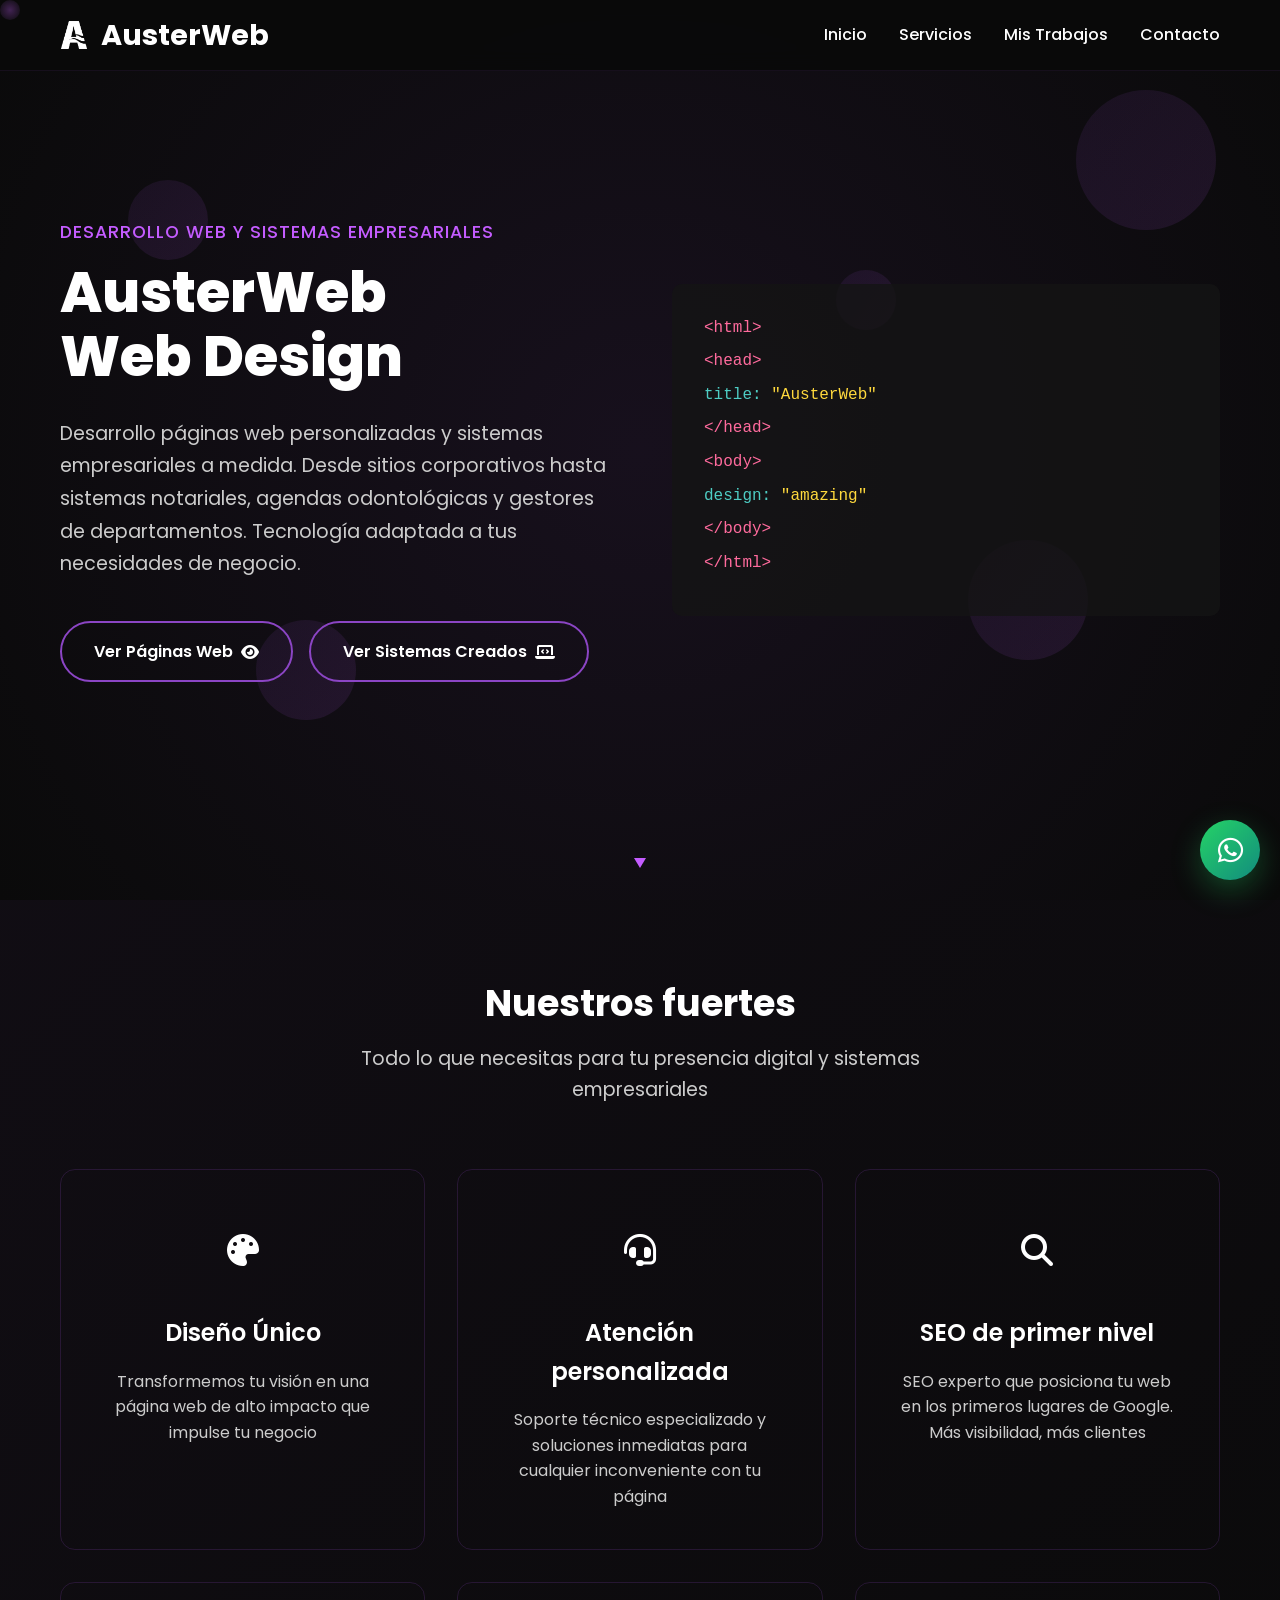
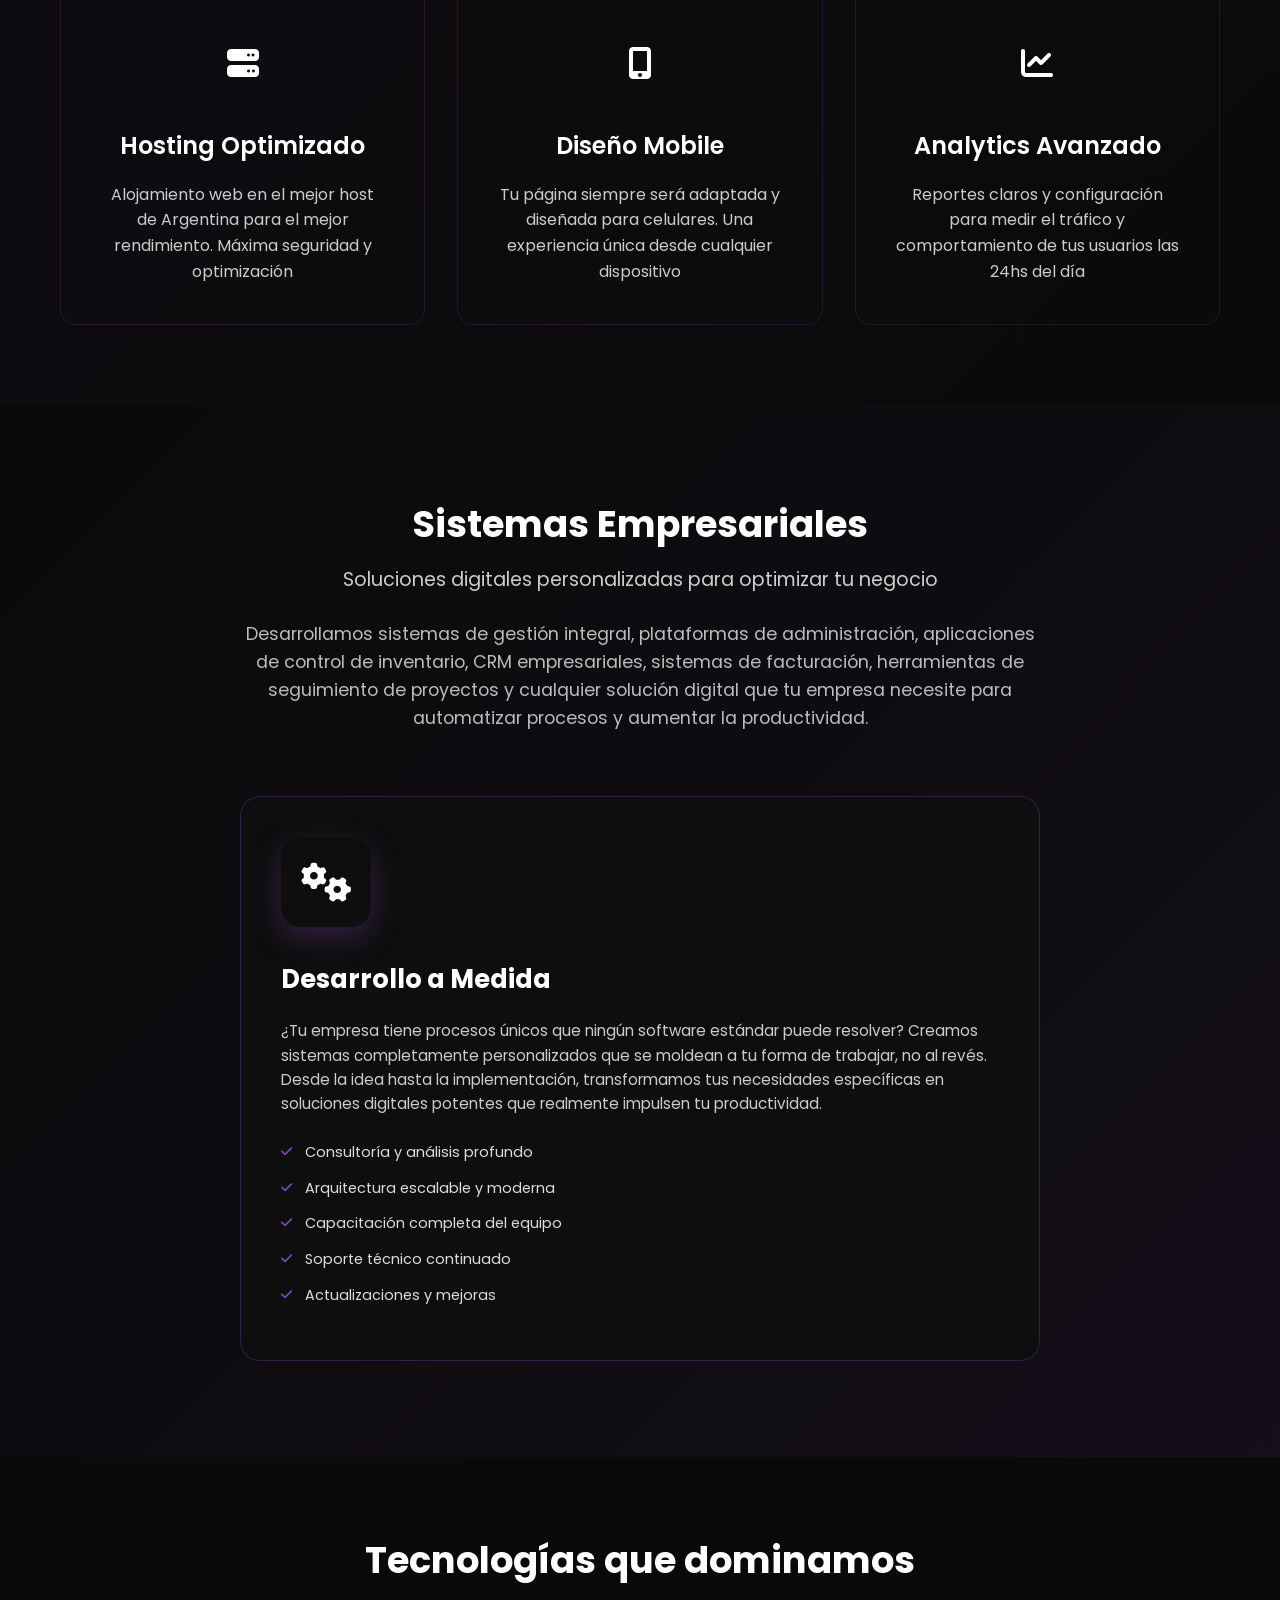
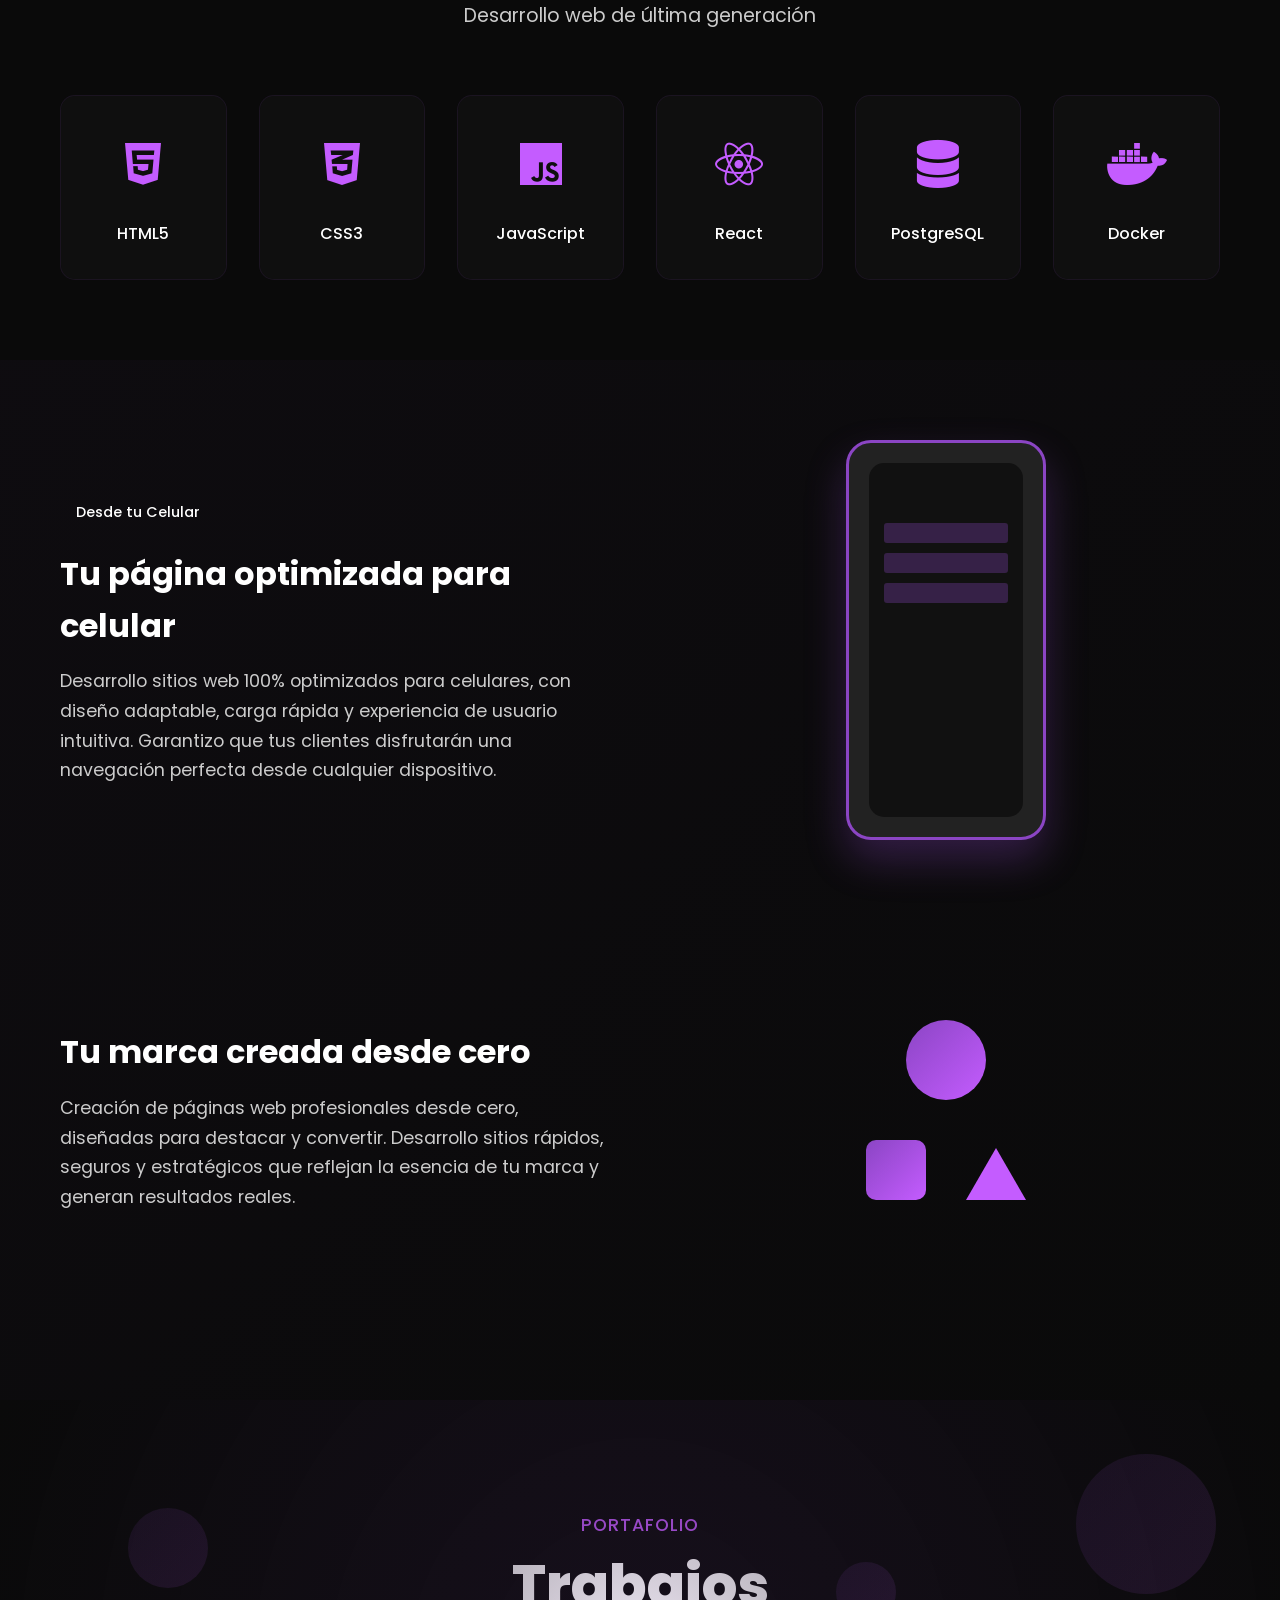
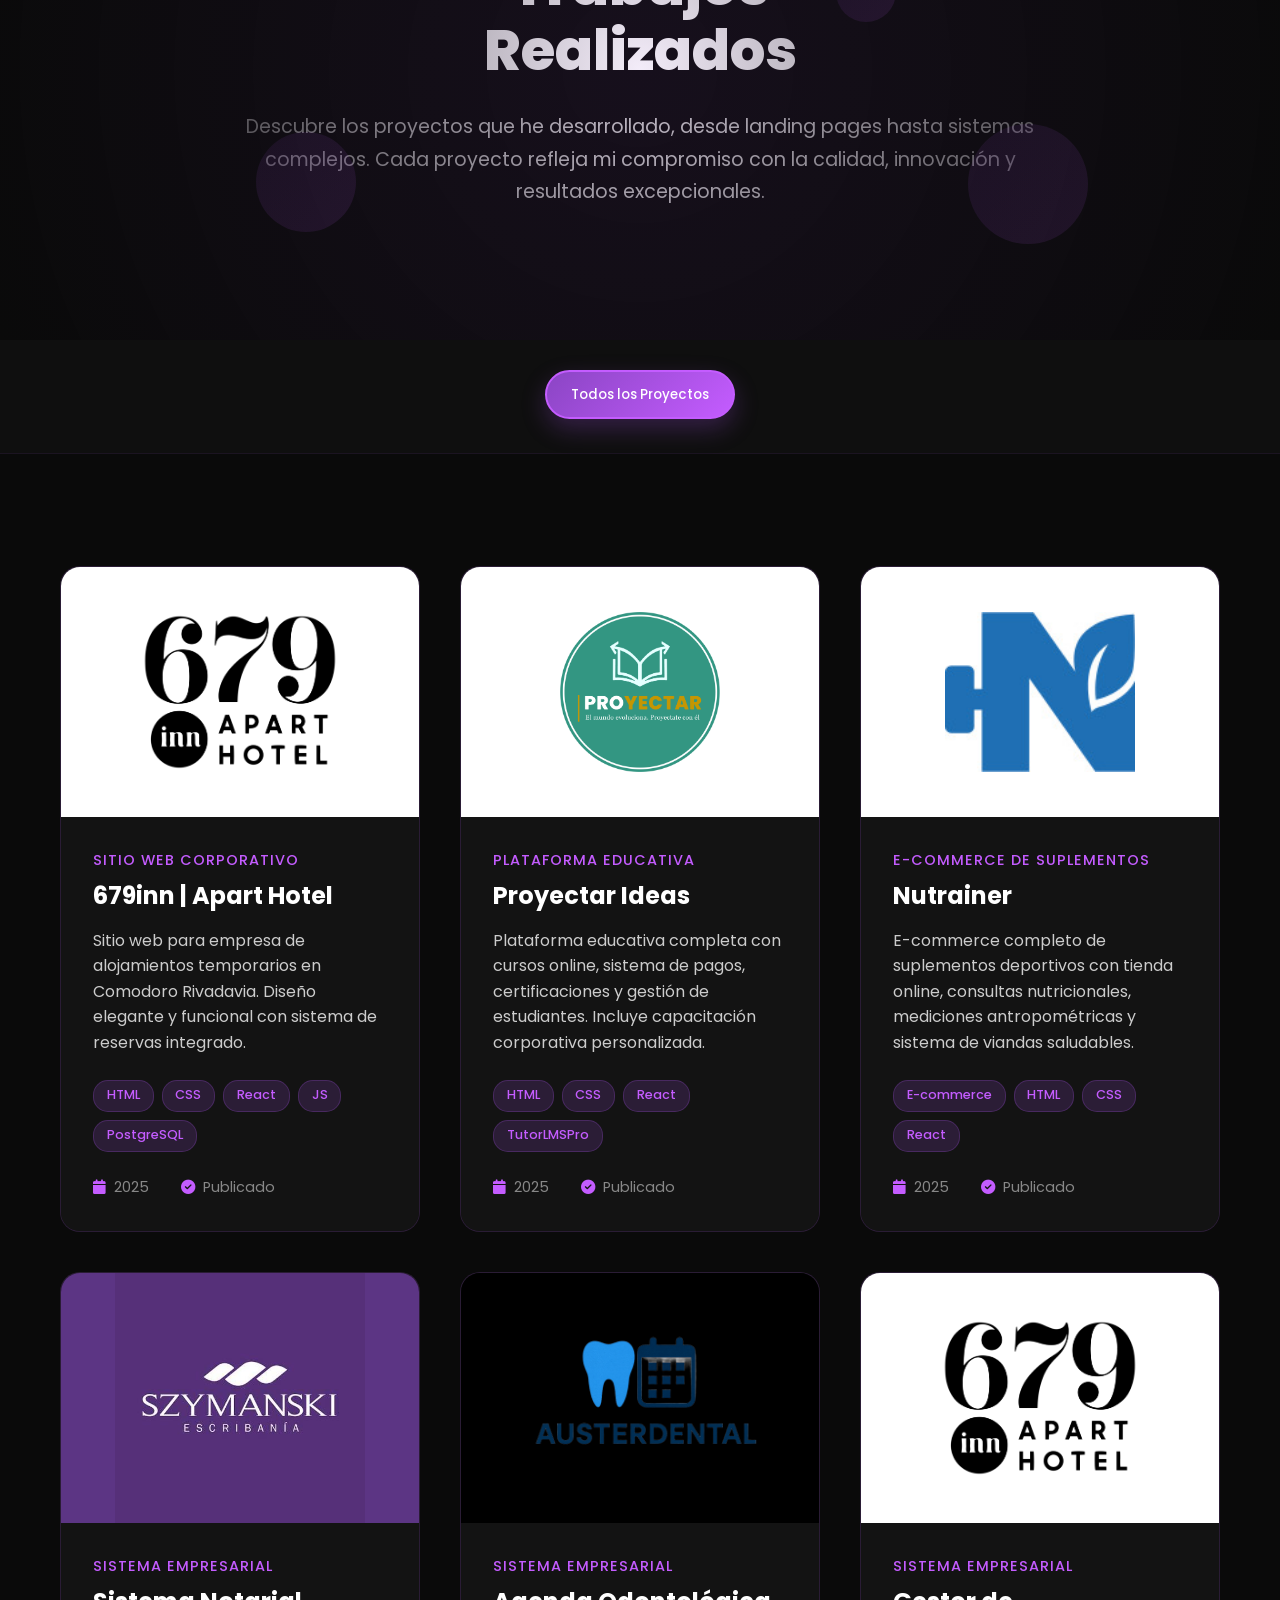
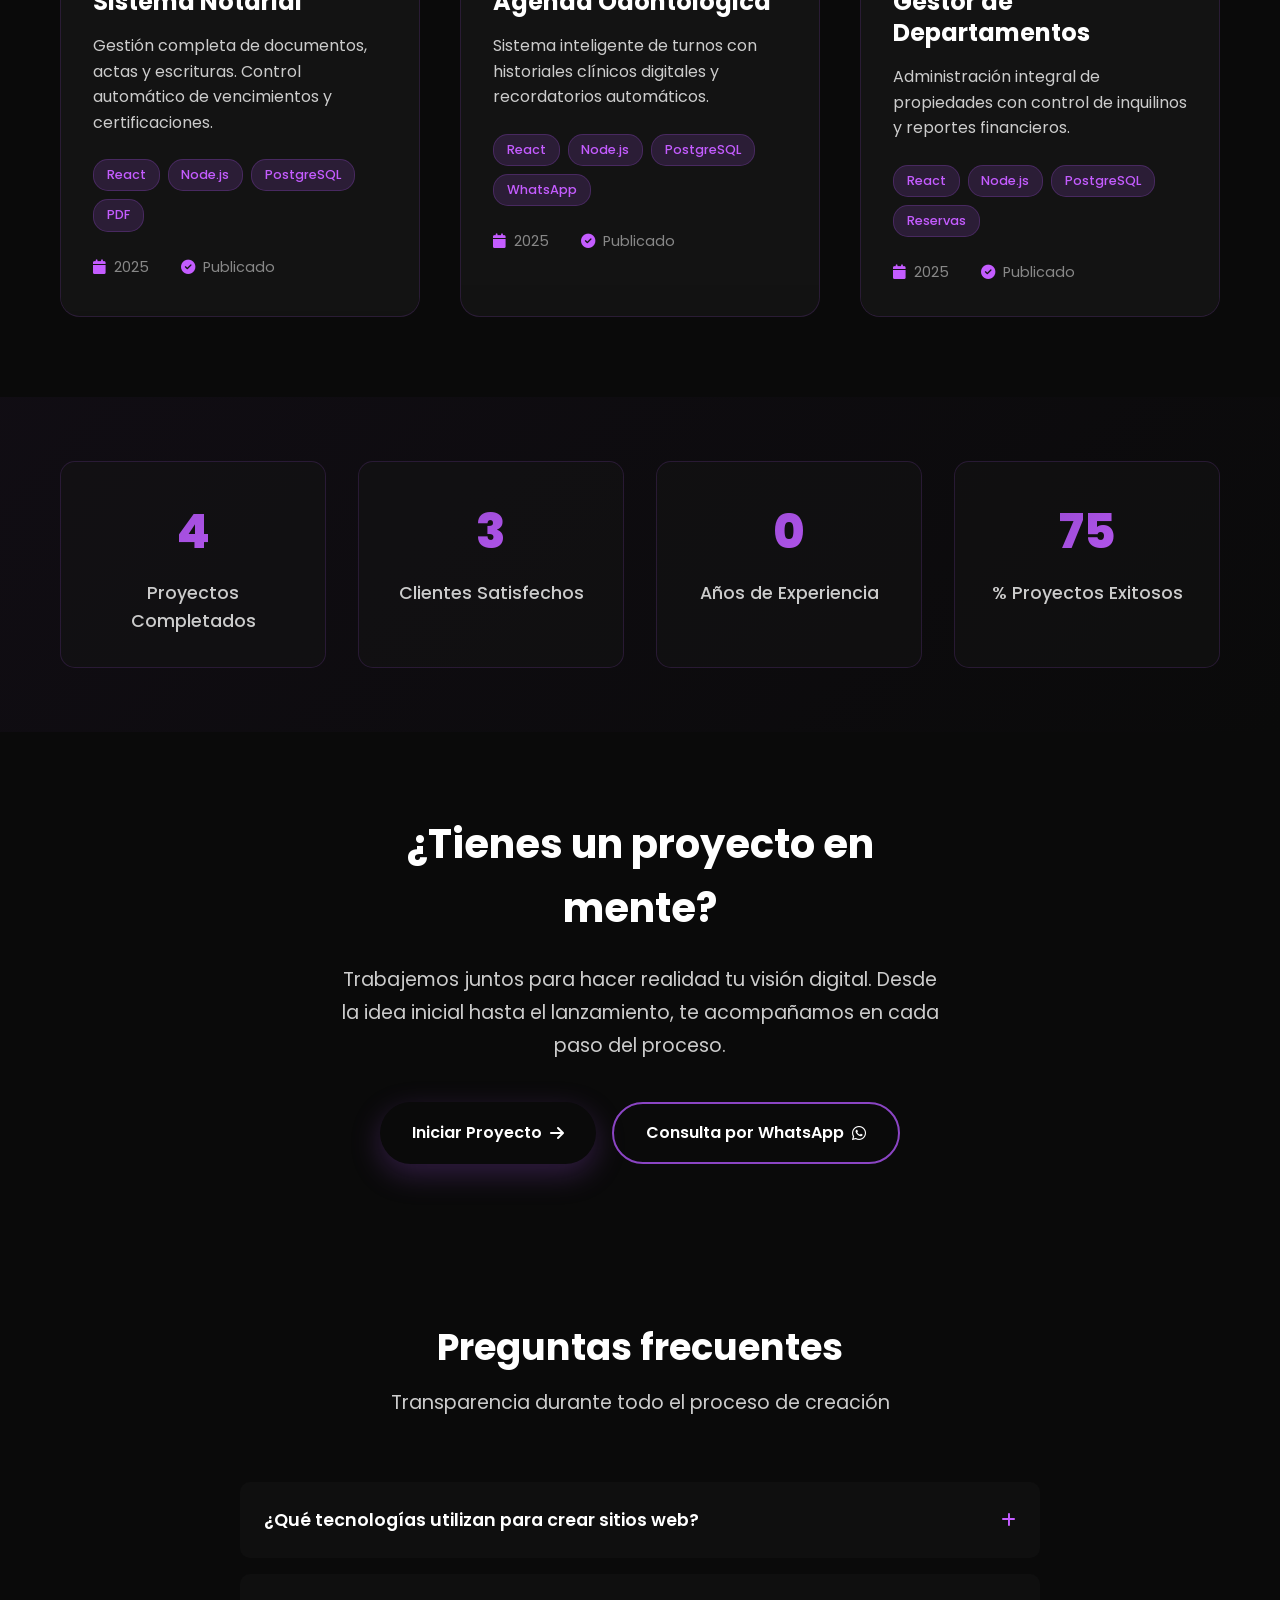
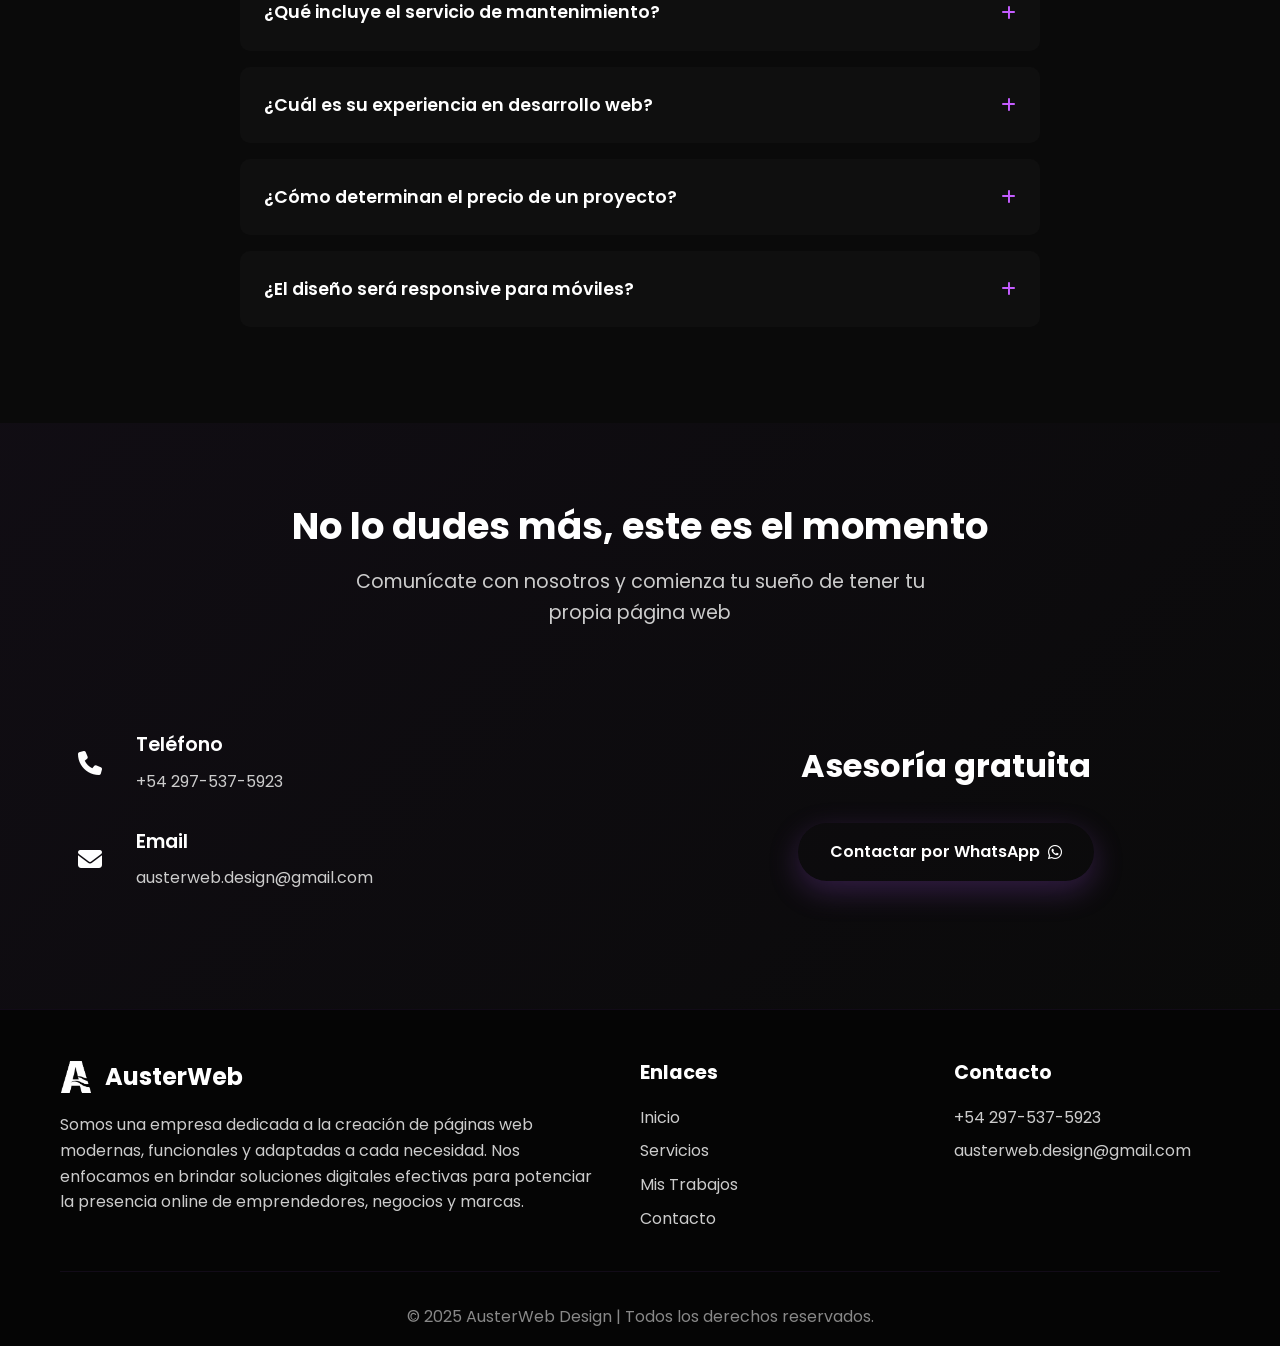
==== index.html @ 74c18364 "Hide private system details and mark all projects as published. Co-authored-by: Cursor <cursoragent@" ====
<!DOCTYPE html>
<html lang="es">
<head>
    <meta charset="UTF-8">
    <meta name="viewport" content="width=device-width, initial-scale=1.0">
    <meta http-equiv="Cache-Control" content="no-cache, no-store, must-revalidate">
    <meta http-equiv="Pragma" content="no-cache">
    <meta http-equiv="Expires" content="0">
    <title>AusterWeb | Web Design - Desarrollo de páginas web personalizadas</title>
    <meta name="description" content="Desarrollo webs personalizadas con diseños únicos, optimizadas para velocidad y conversión. Tecnología adaptada a tus necesidades de negocio.">
    <link rel="icon" type="image/png" href="LogosProyectos/Logo_negro.png">
    
    <!-- Open Graph / Facebook -->
    <meta property="og:type" content="website">
    <meta property="og:url" content="https://austerweb.com/">
    <meta property="og:title" content="AusterWeb | Web Design - Desarrollo de páginas web personalizadas">
    <meta property="og:description" content="Desarrollo webs personalizadas con diseños únicos, optimizadas para velocidad y conversión. Tecnología adaptada a tus necesidades de negocio.">
    <meta property="og:image" content="https://austerweb.com/LogosProyectos/Logo_negro.png">
    <meta property="og:image:width" content="1200">
    <meta property="og:image:height" content="630">
    
    <!-- Twitter -->
    <meta property="twitter:card" content="summary_large_image">
    <meta property="twitter:url" content="https://austerweb.com/">
    <meta property="twitter:title" content="AusterWeb | Web Design - Desarrollo de páginas web personalizadas">
    <meta property="twitter:description" content="Desarrollo webs personalizadas con diseños únicos, optimizadas para velocidad y conversión. Tecnología adaptada a tus necesidades de negocio.">
    <meta property="twitter:image" content="https://austerweb.com/LogosProyectos/Logo_negro.png">
    <link rel="preconnect" href="https://fonts.googleapis.com">
    <link rel="preconnect" href="https://fonts.gstatic.com" crossorigin>
    <link href="https://fonts.googleapis.com/css2?family=Poppins:wght@300;400;500;600;700;800&display=swap" rel="stylesheet">
    <link rel="stylesheet" href="https://cdnjs.cloudflare.com/ajax/libs/font-awesome/6.5.1/css/all.min.css">
    <link rel="stylesheet" href="styles.css?v=1.1">
    <link rel="stylesheet" href="trabajos.css?v=1.1">
</head>
<body>
    <!-- Navigation -->
    <nav class="navbar">
        <div class="nav-container">
            <div class="nav-logo">
                <img src="LogosProyectos/Logo_blanco.png" alt="AusterWeb Logo" class="nav-logo-img">
                <h2>AusterWeb</h2>
            </div>
            <ul class="nav-menu">
                <li class="nav-item">
                    <a href="#inicio" class="nav-link">Inicio</a>
                </li>
                <li class="nav-item">
                    <a href="#servicios" class="nav-link">Servicios</a>
                </li>
                <li class="nav-item">
                    <a href="#trabajos" class="nav-link">Mis Trabajos</a>
                </li>
                <li class="nav-item">
                    <a href="#contacto" class="nav-link">Contacto</a>
                </li>
            </ul>
            <div class="nav-toggle">
                <span class="bar"></span>
                <span class="bar"></span>
                <span class="bar"></span>
            </div>
        </div>
    </nav>

    <!-- Hero Section -->
    <section id="inicio" class="hero">
        <div class="hero-background">
            <div class="floating-shapes">
                <div class="shape shape-1"></div>
                <div class="shape shape-2"></div>
                <div class="shape shape-3"></div>
                <div class="shape shape-4"></div>
                <div class="shape shape-5"></div>
            </div>
        </div>
        <div class="hero-container">
            <div class="hero-content">
                <div class="hero-subtitle">Desarrollo web y sistemas empresariales</div>
                <h1 class="hero-title">
                    <span class="title-line">AusterWeb</span>
                    <span class="title-gradient">Web Design</span>
                </h1>
                <p class="hero-description">
                    Desarrollo páginas web personalizadas y sistemas empresariales a medida. Desde sitios corporativos hasta sistemas notariales, 
                    agendas odontológicas y gestores de departamentos. Tecnología adaptada a tus necesidades de negocio.
                </p>
                <div class="hero-buttons">
                    <a href="#trabajos" class="btn btn-secondary">
                        <span>Ver Páginas Web</span>
                        <i class="fas fa-eye"></i>
                    </a>
                    <a href="#trabajos" class="btn btn-secondary">
                        <span>Ver Sistemas Creados</span>
                        <i class="fas fa-laptop-code"></i>
                    </a>
                </div>
            </div>
            <div class="hero-visual">
                <div class="code-animation">
                    <div class="code-line"><span class="tag">&lt;html&gt;</span></div>
                    <div class="code-line"><span class="tag">&lt;head&gt;</span></div>
                    <div class="code-line"><span class="property">  title:</span> <span class="value">"AusterWeb"</span></div>
                    <div class="code-line"><span class="tag">&lt;/head&gt;</span></div>
                    <div class="code-line"><span class="tag">&lt;body&gt;</span></div>
                    <div class="code-line"><span class="property">  design:</span> <span class="value">"amazing"</span></div>
                    <div class="code-line"><span class="tag">&lt;/body&gt;</span></div>
                    <div class="code-line"><span class="tag">&lt;/html&gt;</span></div>
                </div>
            </div>
        </div>
        <div class="scroll-indicator">
            <div class="scroll-arrow"></div>
        </div>
    </section>

    <!-- Services Section -->
    <section id="servicios" class="services">
        <div class="container">
            <div class="section-header">
                <h2 class="section-title">Nuestros fuertes</h2>
                <p class="section-subtitle">Todo lo que necesitas para tu presencia digital y sistemas empresariales</p>
            </div>
            <div class="services-grid">
                <div class="service-card">
                    <div class="service-icon">
                        <i class="fas fa-palette"></i>
                    </div>
                    <h3>Diseño Único</h3>
                    <p>Transformemos tu visión en una página web de alto impacto que impulse tu negocio</p>
                </div>
                <div class="service-card">
                    <div class="service-icon">
                        <i class="fas fa-headset"></i>
                    </div>
                    <h3>Atención personalizada</h3>
                    <p>Soporte técnico especializado y soluciones inmediatas para cualquier inconveniente con tu página</p>
                </div>
                <div class="service-card">
                    <div class="service-icon">
                        <i class="fas fa-search"></i>
                    </div>
                    <h3>SEO de primer nivel</h3>
                    <p>SEO experto que posiciona tu web en los primeros lugares de Google. Más visibilidad, más clientes</p>
                </div>
                <div class="service-card">
                    <div class="service-icon">
                        <i class="fas fa-server"></i>
                    </div>
                    <h3>Hosting Optimizado</h3>
                    <p>Alojamiento web en el mejor host de Argentina para el mejor rendimiento. Máxima seguridad y optimización</p>
                </div>
                <div class="service-card">
                    <div class="service-icon">
                        <i class="fas fa-mobile-alt"></i>
                    </div>
                    <h3>Diseño Mobile</h3>
                    <p>Tu página siempre será adaptada y diseñada para celulares. Una experiencia única desde cualquier dispositivo</p>
                </div>
                <div class="service-card">
                    <div class="service-icon">
                        <i class="fas fa-chart-line"></i>
                    </div>
                    <h3>Analytics Avanzado</h3>
                    <p>Reportes claros y configuración para medir el tráfico y comportamiento de tus usuarios las 24hs del día</p>
                </div>
            </div>
        </div>
    </section>

    <!-- Enterprise Systems Section -->
    <section id="sistemas" class="enterprise-systems">
        <div class="container">
            <div class="section-header">
                <h2 class="section-title">Sistemas Empresariales</h2>
                <p class="section-subtitle">Soluciones digitales personalizadas para optimizar tu negocio</p>
                <p class="section-description">Desarrollamos sistemas de gestión integral, plataformas de administración, aplicaciones de control de inventario, CRM empresariales, sistemas de facturación, herramientas de seguimiento de proyectos y cualquier solución digital que tu empresa necesite para automatizar procesos y aumentar la productividad.</p>
            </div>
            <div class="systems-grid">
                <div class="system-card">
                    <div class="system-icon">
                        <i class="fas fa-cogs"></i>
                    </div>
                    <h3>Desarrollo a Medida</h3>
                    <p>¿Tu empresa tiene procesos únicos que ningún software estándar puede resolver? Creamos sistemas completamente personalizados que se moldean a tu forma de trabajar, no al revés. Desde la idea hasta la implementación, transformamos tus necesidades específicas en soluciones digitales potentes que realmente impulsen tu productividad.</p>
                    <ul class="system-features">
                        <li><i class="fas fa-check"></i> Consultoría y análisis profundo</li>
                        <li><i class="fas fa-check"></i> Arquitectura escalable y moderna</li>
                        <li><i class="fas fa-check"></i> Capacitación completa del equipo</li>
                        <li><i class="fas fa-check"></i> Soporte técnico continuado</li>
                        <li><i class="fas fa-check"></i> Actualizaciones y mejoras</li>
                    </ul>
                </div>
            </div>
            
        </div>
    </section>

    <!-- Technology Stack Section -->
    <section class="tech-stack">
        <div class="container">
            <div class="section-header">
                <h2 class="section-title">Tecnologías que dominamos</h2>
                <p class="section-subtitle">Desarrollo web de última generación</p>
            </div>
            <div class="tech-grid">
                <div class="tech-item">
                    <div class="tech-icon">
                        <i class="fab fa-html5"></i>
                    </div>
                    <span>HTML5</span>
                </div>
                <div class="tech-item">
                    <div class="tech-icon">
                        <i class="fab fa-css3-alt"></i>
                    </div>
                    <span>CSS3</span>
                </div>
                <div class="tech-item">
                    <div class="tech-icon">
                        <i class="fab fa-js"></i>
                    </div>
                    <span>JavaScript</span>
                </div>
                <div class="tech-item">
                    <div class="tech-icon">
                        <i class="fab fa-react"></i>
                    </div>
                    <span>React</span>
                </div>
                <div class="tech-item">
                    <div class="tech-icon">
                        <i class="fas fa-database"></i>
                    </div>
                    <span>PostgreSQL</span>
                </div>
                <div class="tech-item">
                    <div class="tech-icon">
                        <i class="fab fa-docker"></i>
                    </div>
                    <span>Docker</span>
                </div>
            </div>
        </div>
    </section>

    <!-- Features Section -->
    <section class="features">
        <div class="container">
            <div class="features-grid">
                <div class="feature-item">
                    <div class="feature-content">
                        <div class="feature-badge">Desde tu Celular</div>
                        <h3>Tu página optimizada para celular</h3>
                        <p>Desarrollo sitios web 100% optimizados para celulares, con diseño adaptable, carga rápida y experiencia de usuario intuitiva. Garantizo que tus clientes disfrutarán una navegación perfecta desde cualquier dispositivo.</p>
                    </div>
                    <div class="feature-visual">
                        <div class="mobile-mockup">
                            <div class="mobile-screen">
                                <div class="mobile-content">
                                    <div class="mobile-header"></div>
                                    <div class="mobile-body">
                                        <div class="mobile-element"></div>
                                        <div class="mobile-element"></div>
                                        <div class="mobile-element"></div>
                                    </div>
                                </div>
                            </div>
                        </div>
                    </div>
                </div>
                <div class="feature-item">
                    <div class="feature-visual">
                        <div class="brand-visual">
                            <div class="brand-elements">
                                <div class="brand-circle"></div>
                                <div class="brand-square"></div>
                                <div class="brand-triangle"></div>
                            </div>
                        </div>
                    </div>
                    <div class="feature-content">
                        <h3>Tu marca creada desde cero</h3>
                        <p>Creación de páginas web profesionales desde cero, diseñadas para destacar y convertir. Desarrollo sitios rápidos, seguros y estratégicos que reflejan la esencia de tu marca y generan resultados reales.</p>
                    </div>
                </div>
            </div>
        </div>
    </section>

    <!-- Portfolio Section -->
    <section id="trabajos" class="hero-trabajos">
        <div class="hero-background">
            <div class="floating-shapes">
                <div class="shape shape-1"></div>
                <div class="shape shape-2"></div>
                <div class="shape shape-3"></div>
                <div class="shape shape-4"></div>
                <div class="shape shape-5"></div>
            </div>
        </div>
        <div class="container">
            <div class="hero-content">
                <div class="hero-subtitle">Portafolio</div>
                <h1 class="hero-title">
                    <span class="title-line">Trabajos</span>
                    <span class="title-gradient">Realizados</span>
                </h1>
                <p class="hero-description">
                    Descubre los proyectos que he desarrollado, desde landing pages hasta sistemas complejos. 
                    Cada proyecto refleja mi compromiso con la calidad, innovación y resultados excepcionales.
                </p>
            </div>
        </div>
    </section>

    <!-- Filter Section -->
    <section class="filter-section">
        <div class="container">
            <div class="filter-buttons">
                <button class="filter-btn active" data-filter="all">Todos los Proyectos</button>
            </div>
        </div>
    </section>

    <!-- Projects Section -->
    <section class="projects">
        <div class="container">
            <div class="projects-grid">
                
                <!-- Proyecto 679inn -->
                <div class="project-card" data-category="all">
                    <div class="project-image">
                        <img src="LogosProyectos/logo 679 inn negro.png" alt="679inn - Departamentos Temporarios" loading="lazy">
                        <div class="project-overlay">
                            <div class="project-actions">
                                <a href="https://679inn.com.ar/" target="_blank" class="btn-action" aria-label="Ver sitio web">
                                    <i class="fas fa-external-link-alt"></i>
                                </a>
                                <button class="btn-action" onclick="openProjectModal('679inn')" aria-label="Ver detalles">
                                    <i class="fas fa-eye"></i>
                                </button>
                            </div>
                        </div>
                    </div>
                    <div class="project-content">
                        <div class="project-category">Sitio Web Corporativo</div>
                        <h3 class="project-title">679inn | Apart Hotel</h3>
                        <p class="project-description">Sitio web para empresa de alojamientos temporarios en Comodoro Rivadavia. Diseño elegante y funcional con sistema de reservas integrado.</p>
                        <div class="project-tech">
                            <span class="tech-tag">HTML</span>
                            <span class="tech-tag">CSS</span>
                            <span class="tech-tag">React</span>
                            <span class="tech-tag">JS</span>
                            <span class="tech-tag">PostgreSQL</span>
                        </div>
                        <div class="project-stats">
                            <div class="stat">
                                <i class="fas fa-calendar"></i>
                                <span>2025</span>
                            </div>
                            <div class="stat">
                                <i class="fas fa-check-circle"></i>
                                <span>Publicado</span>
                            </div>
                        </div>
                    </div>
                </div>

                <!-- Proyecto Proyectar Ideas -->
                <div class="project-card" data-category="all">
                    <div class="project-image">
                        <img src="LogosProyectos/Logo Proyectar-01.png" alt="Proyectar Ideas - Plataforma Educativa" loading="lazy">
                        <div class="project-overlay">
                            <div class="project-actions">
                                <a href="https://proyectarideas.com.ar/" target="_blank" class="btn-action" aria-label="Ver sitio web">
                                    <i class="fas fa-external-link-alt"></i>
                                </a>
                                <button class="btn-action" onclick="openProjectModal('proyectar')" aria-label="Ver detalles">
                                    <i class="fas fa-eye"></i>
                                </button>
                            </div>
                        </div>
                    </div>
                    <div class="project-content">
                        <div class="project-category">Plataforma Educativa</div>
                        <h3 class="project-title">Proyectar Ideas</h3>
                        <p class="project-description">Plataforma educativa completa con cursos online, sistema de pagos, certificaciones y gestión de estudiantes. Incluye capacitación corporativa personalizada.</p>
                        <div class="project-tech">
                            <span class="tech-tag">HTML</span>
                            <span class="tech-tag">CSS</span>
                            <span class="tech-tag">React</span>
                            <span class="tech-tag">TutorLMSPro</span>
                        </div>
                        <div class="project-stats">
                            <div class="stat">
                                <i class="fas fa-calendar"></i>
                                <span>2025</span>
                            </div>
                            <div class="stat">
                                <i class="fas fa-check-circle"></i>
                                <span>Publicado</span>
                            </div>
                        </div>
                    </div>
                </div>

                <!-- Proyecto Nutrainer Suplementos -->
                <div class="project-card" data-category="all">
                    <div class="project-image">
                        <img src="LogosProyectos/NutrainerLogo.jpg" alt="Nutrainer - E-commerce" loading="lazy">
                        <div class="project-overlay">
                            <div class="project-actions">
                                <a href="https://nutrainer.com.ar/" target="_blank" class="btn-action" aria-label="Ver sitio web">
                                    <i class="fas fa-external-link-alt"></i>
                                </a>
                                <button class="btn-action" onclick="openProjectModal('nutrainer')" aria-label="Ver detalles">
                                    <i class="fas fa-eye"></i>
                                </button>
                            </div>
                        </div>
                    </div>
                    <div class="project-content">
                        <div class="project-category">E-commerce de Suplementos</div>
                        <h3 class="project-title">Nutrainer</h3>
                        <p class="project-description">E-commerce completo de suplementos deportivos con tienda online, consultas nutricionales, mediciones antropométricas y sistema de viandas saludables.</p>
                        <div class="project-tech">
                            <span class="tech-tag">E-commerce</span>
                            <span class="tech-tag">HTML</span>
                            <span class="tech-tag">CSS</span>
                            <span class="tech-tag">React</span>
                        </div>
                        <div class="project-stats">
                            <div class="stat">
                                <i class="fas fa-calendar"></i>
                                <span>2025</span>
                            </div>
                            <div class="stat">
                                <i class="fas fa-check-circle"></i>
                                <span>Publicado</span>
                            </div>
                        </div>
                    </div>
                </div>

                <!-- Sistema Notarial (privado) -->
                <div class="project-card" data-category="all">
                    <div class="project-image project-image--fill project-image--symanski">
                        <img src="LogosProyectos/symanski.png" alt="Sistema Notarial - Escribanía Szymanski" loading="lazy">
                    </div>
                    <div class="project-content">
                        <div class="project-category">Sistema Empresarial</div>
                        <h3 class="project-title">Sistema Notarial</h3>
                        <p class="project-description">Gestión completa de documentos, actas y escrituras. Control automático de vencimientos y certificaciones.</p>
                        <div class="project-tech">
                            <span class="tech-tag">React</span>
                            <span class="tech-tag">Node.js</span>
                            <span class="tech-tag">PostgreSQL</span>
                            <span class="tech-tag">PDF</span>
                        </div>
                        <div class="project-stats">
                            <div class="stat">
                                <i class="fas fa-calendar"></i>
                                <span>2025</span>
                            </div>
                            <div class="stat">
                                <i class="fas fa-check-circle"></i>
                                <span>Publicado</span>
                            </div>
                        </div>
                    </div>
                </div>

                <!-- Agenda Odontológica -->
                <div class="project-card" data-category="all">
                    <div class="project-image project-image--fill project-image--austerdental">
                        <img src="LogosProyectos/austerdental.png" alt="Agenda Odontológica - AusterDental" loading="lazy">
                        <div class="project-overlay">
                            <div class="project-actions">
                                <a href="https://austerdental.com.ar/" target="_blank" class="btn-action" aria-label="Ver sitio web">
                                    <i class="fas fa-external-link-alt"></i>
                                </a>
                                <button class="btn-action" onclick="openProjectModal('odontologica')" aria-label="Ver detalles">
                                    <i class="fas fa-eye"></i>
                                </button>
                            </div>
                        </div>
                    </div>
                    <div class="project-content">
                        <div class="project-category">Sistema Empresarial</div>
                        <h3 class="project-title">Agenda Odontológica</h3>
                        <p class="project-description">Sistema inteligente de turnos con historiales clínicos digitales y recordatorios automáticos.</p>
                        <div class="project-tech">
                            <span class="tech-tag">React</span>
                            <span class="tech-tag">Node.js</span>
                            <span class="tech-tag">PostgreSQL</span>
                            <span class="tech-tag">WhatsApp</span>
                        </div>
                        <div class="project-stats">
                            <div class="stat">
                                <i class="fas fa-calendar"></i>
                                <span>2025</span>
                            </div>
                            <div class="stat">
                                <i class="fas fa-check-circle"></i>
                                <span>Publicado</span>
                            </div>
                        </div>
                    </div>
                </div>

                <!-- Gestor de Departamentos (privado) -->
                <div class="project-card" data-category="all">
                    <div class="project-image">
                        <img src="LogosProyectos/logo 679 inn negro.png" alt="Gestor de Departamentos - 679inn" loading="lazy">
                    </div>
                    <div class="project-content">
                        <div class="project-category">Sistema Empresarial</div>
                        <h3 class="project-title">Gestor de Departamentos</h3>
                        <p class="project-description">Administración integral de propiedades con control de inquilinos y reportes financieros.</p>
                        <div class="project-tech">
                            <span class="tech-tag">React</span>
                            <span class="tech-tag">Node.js</span>
                            <span class="tech-tag">PostgreSQL</span>
                            <span class="tech-tag">Reservas</span>
                        </div>
                        <div class="project-stats">
                            <div class="stat">
                                <i class="fas fa-calendar"></i>
                                <span>2025</span>
                            </div>
                            <div class="stat">
                                <i class="fas fa-check-circle"></i>
                                <span>Publicado</span>
                            </div>
                        </div>
                    </div>
                </div>

            </div>
        </div>
    </section>

    <!-- Statistics Section -->
    <section class="stats-section">
        <div class="container">
            <div class="stats-grid">
                <div class="stat-item">
                    <div class="stat-number" data-target="6">0</div>
                    <div class="stat-label">Proyectos Completados</div>
                </div>
                <div class="stat-item">
                    <div class="stat-number" data-target="5">0</div>
                    <div class="stat-label">Clientes Satisfechos</div>
                </div>
                <div class="stat-item">
                    <div class="stat-number" data-target="1">0</div>
                    <div class="stat-label">Años de Experiencia</div>
                </div>
                <div class="stat-item">
                    <div class="stat-number" data-target="100">0</div>
                    <div class="stat-label">% Proyectos Exitosos</div>
                </div>
            </div>
        </div>
    </section>

    <!-- CTA Section -->
    <section class="cta-section">
        <div class="container">
            <div class="cta-content">
                <h2>¿Tienes un proyecto en mente?</h2>
                <p>Trabajemos juntos para hacer realidad tu visión digital. Desde la idea inicial hasta el lanzamiento, te acompañamos en cada paso del proceso.</p>
                <div class="cta-buttons">
                    <a href="#contacto" class="btn btn-primary">
                        <span>Iniciar Proyecto</span>
                        <i class="fas fa-arrow-right"></i>
                    </a>
                    <a href="https://wa.me/2975375923" class="btn btn-secondary" target="_blank">
                        <span>Consulta por WhatsApp</span>
                        <i class="fab fa-whatsapp"></i>
                    </a>
                </div>
            </div>
        </div>
    </section>

    <!-- Project Modals -->
    <div id="projectModal" class="modal">
        <div class="modal-content">
            <span class="close">&times;</span>
            <div id="modalContent">
                <!-- Modal content will be dynamically loaded here -->
            </div>
        </div>
    </div>

    <!-- FAQ Section -->
    <section class="faq">
        <div class="container">
            <div class="section-header">
                <h2 class="section-title">Preguntas frecuentes</h2>
                <p class="section-subtitle">Transparencia durante todo el proceso de creación</p>
            </div>
            <div class="faq-list">
                <div class="faq-item">
                    <div class="faq-question">
                        <h3>¿Qué tecnologías utilizan para crear sitios web?</h3>
                        <i class="fas fa-plus"></i>
                    </div>
                    <div class="faq-answer">
                        <p>Trabajamos con tecnologías modernas como HTML5, CSS3, JavaScript, React, PostgreSQL y Docker. Esto nos permite crear sitios web rápidos, seguros y escalables, adaptados a las necesidades específicas de cada proyecto.</p>
                    </div>
                </div>
                <div class="faq-item">
                    <div class="faq-question">
                        <h3>¿Qué incluye el servicio de mantenimiento?</h3>
                        <i class="fas fa-plus"></i>
                    </div>
                    <div class="faq-answer">
                        <p>Nuestro servicio integral incluye hosting optimizado, gestión de dominio, SEO continuo y soporte técnico 24/7. Nos encargamos de que tu sitio web funcione perfectamente sin que tengas que preocuparte por aspectos técnicos.</p>
                    </div>
                </div>
                <div class="faq-item">
                    <div class="faq-question">
                        <h3>¿Cuál es su experiencia en desarrollo web?</h3>
                        <i class="fas fa-plus"></i>
                    </div>
                    <div class="faq-answer">
                        <p>Llevamos más de 2 años creando sitios web para negocios locales y emprendedores. Entregamos proyectos eficientes, con funcionalidades avanzadas y diseños adaptados a cada industria.</p>
                    </div>
                </div>
                <div class="faq-item">
                    <div class="faq-question">
                        <h3>¿Cómo determinan el precio de un proyecto?</h3>
                        <i class="fas fa-plus"></i>
                    </div>
                    <div class="faq-answer">
                        <p>Los costos varían según complejidad y requerimientos. Antes de comenzar, agendamos una reunión para entender tus necesidades específicas (diseño, e-commerce, SEO, etc.) y te enviamos un presupuesto detallado sin compromiso.</p>
                    </div>
                </div>
                <div class="faq-item">
                    <div class="faq-question">
                        <h3>¿El diseño será responsive para móviles?</h3>
                        <i class="fas fa-plus"></i>
                    </div>
                    <div class="faq-answer">
                        <p>¡Por supuesto! Todos nuestros sitios web están 100% optimizados para dispositivos móviles. Utilizamos diseño responsive que se adapta perfectamente a cualquier pantalla, garantizando una experiencia de usuario excepcional.</p>
                    </div>
                </div>
            </div>
        </div>
    </section>

    <!-- Contact Section -->
    <section id="contacto" class="contact">
        <div class="container">
            <div class="section-header">
                <h2 class="section-title">No lo dudes más, este es el momento</h2>
                <p class="section-subtitle">Comunícate con nosotros y comienza tu sueño de tener tu propia página web</p>
            </div>
            <div class="contact-content">
                <div class="contact-info">
                    <div class="contact-item">
                        <div class="contact-icon">
                            <i class="fas fa-phone"></i>
                        </div>
                        <div>
                            <h4>Teléfono</h4>
                            <p>+54 297-537-5923</p>
                        </div>
                    </div>
                    <div class="contact-item">
                        <div class="contact-icon">
                            <i class="fas fa-envelope"></i>
                        </div>
                        <div>
                            <h4>Email</h4>
                            <p>austerweb.design@gmail.com</p>
                        </div>
                    </div>

                </div>
                <div class="contact-cta">
                    <h3>Asesoría gratuita</h3>
                    <a href="https://wa.me/2975375923" class="btn btn-primary" target="_blank">
                        <span>Contactar por WhatsApp</span>
                        <i class="fab fa-whatsapp"></i>
                    </a>
                </div>
            </div>
        </div>
    </section>

    <!-- Footer -->
    <footer class="footer">
        <div class="container">
            <div class="footer-content">
                <div class="footer-brand">
                    <div class="footer-logo">
                        <img src="LogosProyectos/Logo_blanco.png" alt="AusterWeb Logo" class="footer-logo-img">
                        <h3>AusterWeb</h3>
                    </div>
                    <p>Somos una empresa dedicada a la creación de páginas web modernas, funcionales y adaptadas a cada necesidad. Nos enfocamos en brindar soluciones digitales efectivas para potenciar la presencia online de emprendedores, negocios y marcas.</p>
                </div>
                <div class="footer-links">
                    <h4>Enlaces</h4>
                    <ul>
                        <li><a href="#inicio">Inicio</a></li>
                        <li><a href="#servicios">Servicios</a></li>
                        <li><a href="#trabajos">Mis Trabajos</a></li>
                        <li><a href="#contacto">Contacto</a></li>
                    </ul>
                </div>
                <div class="footer-contact">
                    <h4>Contacto</h4>
                    <p>+54 297-537-5923</p>
                    <p>austerweb.design@gmail.com</p>
                </div>
            </div>
            <div class="footer-bottom">
                <p>&copy; 2025 AusterWeb Design | Todos los derechos reservados.</p>
            </div>
        </div>
    </footer>

    <!-- WhatsApp Sticky Button -->
    <a href="https://wa.me/2975375923" class="whatsapp-sticky" target="_blank" aria-label="Contactar por WhatsApp">
        <i class="fab fa-whatsapp"></i>
    </a>

    <script src="script.js?v=1.1"></script>
    <script src="portfolio.js?v=1.1"></script>
</body>
</html>
---- styles.css ----
/* Base */
* { margin: 0; padding: 0; box-sizing: border-box; word-wrap: normal; overflow-wrap: normal; hyphens: none; word-break: normal; }
html { -webkit-text-size-adjust: 100%; -ms-text-size-adjust: 100%; scroll-behavior: smooth; }
body { font-family: 'Poppins', sans-serif; background: #0a0a0a; color: #fff; line-height: 1.6; overflow-x: hidden; min-width: 320px; -webkit-font-smoothing: antialiased; -moz-osx-font-smoothing: grayscale; }
.container { max-width: 1200px; margin: 0 auto; padding: 0 20px; }

/* Gradients & Colors */
.gradient-text { background: linear-gradient(135deg, #8b45c4, #c45cff); -webkit-background-clip: text; -webkit-text-fill-color: transparent; background-clip: text; word-wrap: break-word; overflow-wrap: break-word; hyphens: auto; word-break: normal; white-space: normal; }
.gradient-bg { background: linear-gradient(135deg, #8b45c4, #c45cff); }
.gradient-border { border: 1px solid rgba(139, 69, 196, 0.2); }
.card-bg { background: rgba(20, 20, 20, 0.8); }
.dark-bg { background: rgba(10, 10, 10, 1); }

/* Navigation */
.navbar { position: fixed; top: 0; width: 100%; background: rgba(10, 10, 10, 0.95); backdrop-filter: blur(10px); z-index: 1000; transition: all 0.3s ease; border-bottom: 1px solid rgba(139, 69, 196, 0.1); }
.nav-container { max-width: 1200px; margin: 0 auto; padding: 0 20px; display: flex; justify-content: space-between; align-items: center; height: 70px; }
.nav-logo { display: flex; align-items: center; gap: 0.8rem; transition: all 0.3s ease; }
.nav-logo-img { width: 28px; height: 28px; object-fit: contain; filter: brightness(1); transition: all 0.3s ease; max-width: 28px; max-height: 28px; flex-shrink: 0; }
.nav-logo:hover .nav-logo-img { filter: brightness(1.1); transform: scale(1.05); }
.nav-logo h2 { @extend .gradient-text; font-weight: 700; font-size: 1.8rem; transition: all 0.3s ease; }
.nav-logo:hover h2 { transform: scale(1.02); }
.nav-logo a { text-decoration: none; color: inherit; }
.nav-menu { display: flex; list-style: none; gap: 2rem; }
.nav-link { color: #fff; text-decoration: none; font-weight: 500; transition: all 0.3s ease; position: relative; }
.nav-link:hover { color: #c45cff; }
.nav-link::after { content: ''; position: absolute; bottom: -5px; left: 0; width: 0; height: 2px; @extend .gradient-bg; transition: width 0.3s ease; }
.nav-link:hover::after { width: 100%; }
.nav-toggle { display: none; flex-direction: column; cursor: pointer; }
.bar { width: 25px; height: 3px; background: #fff; margin: 3px 0; transition: 0.3s; }

/* Hero */
.hero { min-height: 100vh; display: flex; align-items: center; position: relative; overflow: hidden; }
.hero-background { position: absolute; top: 0; left: 0; width: 100%; height: 100%; background: radial-gradient(circle at 50% 50%, rgba(139, 69, 196, 0.1) 0%, rgba(10, 10, 10, 1) 100%); }
.floating-shapes { position: absolute; top: 0; left: 0; width: 100%; height: 100%; }
.shape { position: absolute; border-radius: 50%; background: linear-gradient(135deg, rgba(139, 69, 196, 0.1), rgba(196, 92, 255, 0.1)); animation: float 6s ease-in-out infinite; }
.shape-1 { width: 80px; height: 80px; top: 20%; left: 10%; animation-delay: 0s; }
.shape-2 { width: 120px; height: 120px; top: 60%; right: 15%; animation-delay: 2s; }
.shape-3 { width: 60px; height: 60px; top: 30%; right: 30%; animation-delay: 4s; }
.shape-4 { width: 100px; height: 100px; bottom: 20%; left: 20%; animation-delay: 1s; }
.shape-5 { width: 140px; height: 140px; top: 10%; right: 5%; animation-delay: 3s; }

.hero-container { max-width: 1200px; margin: 0 auto; padding: 0 20px; display: grid; grid-template-columns: 1fr 1fr; gap: 4rem; align-items: center; position: relative; z-index: 2; }
.hero-content { animation: slideInLeft 1s ease-out; }
.hero-subtitle { color: #c45cff; font-size: 1.1rem; font-weight: 500; margin-bottom: 1rem; text-transform: uppercase; letter-spacing: 1px; }
.hero-title { font-size: 3.5rem; font-weight: 800; line-height: 1.1; margin-bottom: 1.5rem; }
.title-line { display: block; color: #fff; }
.title-gradient { display: block; @extend .gradient-text; line-height: 1.2; padding-bottom: 0.2rem; }
.hero-description { font-size: 1.2rem; color: #ccc; margin-bottom: 2.5rem; line-height: 1.7; }
.hero-buttons { display: flex; gap: 1rem; flex-wrap: wrap; }

/* Buttons */
.btn { display: inline-flex; align-items: center; gap: 0.5rem; padding: 1rem 2rem; font-size: 1rem; font-weight: 600; text-decoration: none; border-radius: 50px; transition: all 0.3s ease; position: relative; overflow: hidden; z-index: 1; }
.btn-primary { @extend .gradient-bg; color: #fff; box-shadow: 0 10px 30px rgba(139, 69, 196, 0.3); }
.btn-primary:hover { transform: translateY(-3px); box-shadow: 0 15px 40px rgba(139, 69, 196, 0.5); }
.btn-secondary { background: transparent; color: #fff; border: 2px solid #8b45c4; }
.btn-secondary:hover { @extend .gradient-bg; transform: translateY(-3px); }

/* Code Animation */
.hero-visual { animation: slideInRight 1s ease-out; }
.code-animation { background: rgba(20, 20, 20, 0.8); @extend .gradient-border; border-radius: 10px; padding: 2rem; font-family: 'Courier New', monospace; position: relative; overflow: hidden; }
.code-animation::before { content: ''; position: absolute; top: 0; left: -100%; width: 100%; height: 100%; background: linear-gradient(90deg, transparent, rgba(139, 69, 196, 0.1), transparent); animation: codeSlide 3s linear infinite; }
.code-line { margin-bottom: 0.5rem; opacity: 0; animation: codeTyping 0.5s ease-out forwards; }
.code-line:nth-child(1) { animation-delay: 0.5s; }
.code-line:nth-child(2) { animation-delay: 1s; }
.code-line:nth-child(3) { animation-delay: 1.5s; }
.code-line:nth-child(4) { animation-delay: 2s; }
.code-line:nth-child(5) { animation-delay: 2.5s; }
.code-line:nth-child(6) { animation-delay: 3s; }
.code-line:nth-child(7) { animation-delay: 3.5s; }
.code-line:nth-child(8) { animation-delay: 4s; }
.tag { color: #ff6b9d; }
.property { color: #4ecdc4; }
.value { color: #ffd93d; }

/* Scroll Indicator */
.scroll-indicator { position: absolute; bottom: 2rem; left: 50%; transform: translateX(-50%); animation: bounce 2s infinite; }
.scroll-arrow { width: 2px; height: 30px; @extend .gradient-bg; position: relative; }
.scroll-arrow::after { content: ''; position: absolute; bottom: 0; left: -5px; width: 0; height: 0; border-left: 6px solid transparent; border-right: 6px solid transparent; border-top: 10px solid #c45cff; }

/* Sections */
section { padding: 5rem 0; }
.section-header { text-align: center; margin-bottom: 4rem; width: 100%; max-width: 100%; overflow: hidden; }
.section-title { font-size: 2.3rem; font-weight: 700; margin-bottom: 1rem; @extend .gradient-text; line-height: 1.3; max-width: 100%; word-wrap: break-word; overflow-wrap: break-word; hyphens: auto; word-break: normal; white-space: normal; min-width: 0; }
.section-subtitle { font-size: 1.2rem; color: #ccc; max-width: 600px; margin: 0 auto; }

/* Services */
.services { background: linear-gradient(135deg, rgba(139, 69, 196, 0.05), rgba(10, 10, 10, 1)); }
.services-grid { display: grid; grid-template-columns: repeat(auto-fit, minmax(300px, 1fr)); gap: 2rem; }
.service-card { @extend .card-bg; border: 1px solid rgba(139, 69, 196, 0.2); border-radius: 15px; padding: 2.5rem; text-align: center; transition: all 0.3s ease; position: relative; overflow: hidden; }
.service-card::before { content: ''; position: absolute; top: 0; left: -100%; width: 100%; height: 100%; background: linear-gradient(90deg, transparent, rgba(139, 69, 196, 0.1), transparent); transition: left 0.5s ease; }
.service-card:hover::before { left: 100%; }
.service-card:hover { transform: translateY(-10px); border-color: rgba(139, 69, 196, 0.5); box-shadow: 0 20px 40px rgba(139, 69, 196, 0.2); }
.service-icon { width: 80px; height: 80px; @extend .gradient-bg; border-radius: 50%; display: flex; align-items: center; justify-content: center; margin: 0 auto 1.5rem; font-size: 2rem; color: #fff; position: relative; z-index: 2; }
.service-card h3 { font-size: 1.5rem; font-weight: 600; margin-bottom: 1rem; color: #fff; }
.service-card p { color: #ccc; line-height: 1.6; }

/* Enterprise Systems */
.enterprise-systems { background: linear-gradient(135deg, rgba(10, 10, 10, 1), rgba(139, 69, 196, 0.08)); padding: 6rem 0; }
.enterprise-systems .section-description { max-width: 800px; margin: 1.5rem auto 0; color: #bbb; font-size: 1.1rem; line-height: 1.6; text-align: center; }
.systems-grid { display: grid; grid-template-columns: 1fr; gap: 2.5rem; margin-top: 3rem; max-width: 800px; margin-left: auto; margin-right: auto; }
.system-card { background: rgba(15, 15, 15, 0.9); border: 1px solid rgba(139, 69, 196, 0.3); border-radius: 20px; padding: 2.5rem; transition: all 0.4s ease; position: relative; overflow: hidden; }
.system-card::before { content: ''; position: absolute; top: 0; left: -100%; width: 100%; height: 100%; background: linear-gradient(90deg, transparent, rgba(139, 69, 196, 0.15), transparent); transition: left 0.6s ease; }
.system-card:hover::before { left: 100%; }
.system-card:hover { transform: translateY(-15px) scale(1.02); border-color: rgba(139, 69, 196, 0.6); box-shadow: 0 25px 50px rgba(139, 69, 196, 0.25); }
.system-icon { width: 90px; height: 90px; @extend .gradient-bg; border-radius: 20px; display: flex; align-items: center; justify-content: center; margin-bottom: 2rem; font-size: 2.5rem; color: #fff; position: relative; z-index: 2; box-shadow: 0 10px 30px rgba(139, 69, 196, 0.3); }
.system-card h3 { font-size: 1.6rem; font-weight: 700; margin-bottom: 1.2rem; color: #fff; @extend .gradient-text; word-wrap: normal; overflow-wrap: normal; hyphens: none; word-break: normal; white-space: normal; }
.system-card p { color: #ccc; line-height: 1.6; margin-bottom: 1.5rem; font-size: 0.95rem; }
.system-features { list-style: none; padding: 0; margin: 0; }
.system-features li { display: flex; align-items: center; color: #ddd; margin-bottom: 0.8rem; font-size: 0.9rem; }
.system-features li i { color: #8b45c4; margin-right: 0.8rem; font-size: 0.8rem; }

.systems-examples { max-width: 900px; margin: 4rem auto 0; text-align: center; }
.systems-examples h3 { font-size: 1.8rem; font-weight: 700; margin-bottom: 2rem; color: #fff; @extend .gradient-text; word-wrap: normal; overflow-wrap: normal; hyphens: none; word-break: normal; white-space: normal; }
.examples-list { display: grid; grid-template-columns: repeat(auto-fit, minmax(300px, 1fr)); gap: 2rem; margin-top: 2.5rem; }
.example-item { background: rgba(139, 69, 196, 0.08); border: 1px solid rgba(139, 69, 196, 0.25); border-radius: 18px; padding: 2rem; text-align: left; transition: all 0.4s ease; display: flex; align-items: flex-start; gap: 1.5rem; position: relative; overflow: hidden; }
.example-item::before { content: ''; position: absolute; top: 0; left: -100%; width: 100%; height: 100%; background: linear-gradient(90deg, transparent, rgba(139, 69, 196, 0.1), transparent); transition: left 0.5s ease; }
.example-item:hover::before { left: 100%; }
.example-item:hover { background: rgba(139, 69, 196, 0.15); border-color: rgba(139, 69, 196, 0.5); transform: translateY(-8px); box-shadow: 0 15px 35px rgba(139, 69, 196, 0.2); }
.example-icon { width: 60px; height: 60px; @extend .gradient-bg; border-radius: 15px; display: flex; align-items: center; justify-content: center; font-size: 1.8rem; color: #fff; flex-shrink: 0; box-shadow: 0 8px 20px rgba(139, 69, 196, 0.3); position: relative; z-index: 2; }
.example-content { flex: 1; position: relative; z-index: 2; }
.example-content h4 { color: #fff; font-size: 1.3rem; font-weight: 600; margin-bottom: 0.8rem; @extend .gradient-text; word-wrap: normal; overflow-wrap: normal; hyphens: none; word-break: normal; white-space: normal; }
.example-content p { color: #ccc; line-height: 1.6; font-size: 0.95rem; margin: 0 0 1rem 0; }
.example-btn { display: inline-flex; align-items: center; gap: 0.5rem; padding: 0.7rem 1.5rem; font-size: 0.9rem; font-weight: 600; text-decoration: none; border-radius: 50px; transition: all 0.3s ease; @extend .gradient-bg; color: #fff !important; margin-top: 0.8rem; box-shadow: 0 5px 15px rgba(139, 69, 196, 0.3); background-clip: border-box !important; -webkit-background-clip: border-box !important; -webkit-text-fill-color: #fff !important; }
.example-btn:hover { transform: translateX(5px); box-shadow: 0 8px 20px rgba(139, 69, 196, 0.5); color: #fff !important; -webkit-text-fill-color: #fff !important; }
.example-btn i { font-size: 0.8rem; transition: transform 0.3s ease; color: #fff !important; -webkit-text-fill-color: #fff !important; }
.example-btn:hover i { transform: translateX(3px); }

/* Tech Stack */
.tech-stack { @extend .dark-bg; overflow-x: hidden; width: 100%; }
.tech-grid { display: grid; grid-template-columns: repeat(auto-fit, minmax(150px, 1fr)); gap: 2rem; margin-top: 3rem; width: 100%; overflow: hidden; }
.tech-item { display: flex; flex-direction: column; align-items: center; padding: 2rem; background: rgba(20, 20, 20, 0.5); border: 1px solid rgba(139, 69, 196, 0.1); border-radius: 15px; transition: all 0.3s ease; width: 100%; min-width: 0; overflow: hidden; box-sizing: border-box; }
.tech-item:hover { transform: translateY(-5px); border-color: rgba(139, 69, 196, 0.5); background: rgba(139, 69, 196, 0.1); }
.tech-icon { font-size: 3rem; color: #c45cff; margin-bottom: 1rem; }
.tech-item span { font-weight: 500; color: #fff; text-align: center; word-wrap: normal; hyphens: none; max-width: 100%; }

/* Features */
.features { background: linear-gradient(135deg, rgba(139, 69, 196, 0.03), rgba(10, 10, 10, 1)); }
.features-grid { display: grid; gap: 5rem; }
.feature-item { display: grid; grid-template-columns: 1fr 1fr; gap: 4rem; align-items: center; }
.feature-item:nth-child(even) { direction: rtl; }
.feature-item:nth-child(even) > * { direction: ltr; }
.feature-badge { display: inline-block; @extend .gradient-bg; color: #fff; padding: 0.5rem 1rem; border-radius: 20px; font-size: 0.9rem; font-weight: 500; margin-bottom: 1rem; }
.feature-content h3 { font-size: 2rem; font-weight: 700; margin-bottom: 1rem; color: #fff; }
.feature-content p { font-size: 1.1rem; color: #ccc; line-height: 1.7; }

/* Mobile Mockup */
.mobile-mockup { width: 200px; height: 400px; background: #222; border-radius: 25px; padding: 20px; margin: 0 auto; position: relative; border: 3px solid #8b45c4; box-shadow: 0 20px 40px rgba(139, 69, 196, 0.3); }
.mobile-screen { width: 100%; height: 100%; background: #111; border-radius: 15px; overflow: hidden; position: relative; }
.mobile-content { padding: 15px; }
.mobile-header { height: 30px; @extend .gradient-bg; border-radius: 5px; margin-bottom: 15px; animation: pulse 2s infinite; }
.mobile-element { height: 20px; background: rgba(139, 69, 196, 0.3); border-radius: 3px; margin-bottom: 10px; animation: slideIn 1s ease-out; }
.mobile-element:nth-child(2) { animation-delay: 0.2s; }
.mobile-element:nth-child(3) { animation-delay: 0.4s; }
.mobile-element:nth-child(4) { animation-delay: 0.6s; }

/* Brand Visual */
.brand-visual { display: flex; justify-content: center; align-items: center; height: 400px; }
.brand-elements { position: relative; width: 200px; height: 200px; }
.brand-circle, .brand-square, .brand-triangle { position: absolute; background: linear-gradient(135deg, #8b45c4, #c45cff); animation: rotate 4s linear infinite; }
.brand-circle { width: 80px; height: 80px; border-radius: 50%; top: 0; left: 50%; transform: translateX(-50%); animation-delay: 0s; }
.brand-square { width: 60px; height: 60px; bottom: 20px; left: 20px; border-radius: 10px; animation-delay: 1s; }
.brand-triangle { width: 0; height: 0; border-left: 30px solid transparent; border-right: 30px solid transparent; border-bottom: 52px solid #c45cff; background: transparent; bottom: 20px; right: 20px; animation-delay: 2s; }

/* FAQ */
.faq { @extend .dark-bg; }
.faq-list { max-width: 800px; margin: 0 auto; }
.faq-item { @extend .gradient-border; border-radius: 10px; margin-bottom: 1rem; overflow: hidden; transition: all 0.3s ease; }
.faq-item:hover { border-color: rgba(139, 69, 196, 0.3); }
.faq-question { display: flex; justify-content: space-between; align-items: center; padding: 1.5rem; cursor: pointer; background: rgba(20, 20, 20, 0.5); transition: all 0.3s ease; }
.faq-question:hover { background: rgba(139, 69, 196, 0.1); }
.faq-question h3 { font-size: 1.1rem; font-weight: 600; color: #fff; }
.faq-question i { color: #c45cff; transition: transform 0.3s ease; }
.faq-item.active .faq-question i { transform: rotate(45deg); }
.faq-answer { padding: 0 1.5rem; max-height: 0; overflow: hidden; transition: all 0.3s ease; }
.faq-item.active .faq-answer { padding: 1.5rem; max-height: 200px; }
.faq-answer p { color: #ccc; line-height: 1.6; }

/* Contact */
.contact { background: linear-gradient(135deg, rgba(139, 69, 196, 0.05), rgba(10, 10, 10, 1)); overflow: hidden; width: 100%; }
.contact-content { display: grid; grid-template-columns: 1fr 1fr; gap: 4rem; align-items: center; width: 100%; max-width: 100%; overflow: hidden; }
.contact-info { display: flex; flex-direction: column; gap: 2rem; }
.contact-item { display: flex; align-items: center; gap: 1rem; }
.contact-icon { width: 60px; height: 60px; @extend .gradient-bg; border-radius: 50%; display: flex; align-items: center; justify-content: center; font-size: 1.5rem; color: #fff; }
.contact-item h4 { font-size: 1.2rem; font-weight: 600; color: #fff; margin-bottom: 0.5rem; word-wrap: normal; overflow-wrap: normal; hyphens: none; word-break: normal; white-space: normal; }
.contact-item p { color: #ccc; word-wrap: normal; overflow-wrap: normal; hyphens: none; word-break: normal; white-space: normal; }
.contact-cta { text-align: center; padding: 3rem; @extend .card-bg; @extend .gradient-border; border-radius: 15px; }
.contact-cta h3 { font-size: 2rem; font-weight: 700; margin-bottom: 2rem; color: #fff; word-wrap: normal; overflow-wrap: normal; hyphens: none; word-break: normal; white-space: normal; }

/* Footer */
.footer { background: rgba(5, 5, 5, 1); padding: 3rem 0 1rem; border-top: 1px solid rgba(139, 69, 196, 0.1); }
.footer-content { display: grid; grid-template-columns: 2fr 1fr 1fr; gap: 3rem; margin-bottom: 2rem; }
.footer-logo { display: flex; align-items: center; gap: 0.8rem; margin-bottom: 1rem; }
.footer-logo-img { width: 32px; height: 32px; object-fit: contain; filter: brightness(1); transition: all 0.3s ease; }
.footer-logo:hover .footer-logo-img { filter: brightness(1.1); transform: scale(1.05); }
.footer-brand h3 { @extend .gradient-text; font-size: 1.5rem; margin: 0; transition: all 0.3s ease; }
.footer-logo:hover h3 { transform: scale(1.02); }
.footer-brand p { color: #ccc; line-height: 1.6; }
.footer-links h4, .footer-contact h4 { color: #fff; font-size: 1.2rem; margin-bottom: 1rem; }
.footer-links ul { list-style: none; }
.footer-links li { margin-bottom: 0.5rem; }
.footer-links a { color: #ccc; text-decoration: none; transition: color 0.3s ease; }
.footer-links a:hover { color: #c45cff; }
.footer-contact p { color: #ccc; margin-bottom: 0.5rem; }
.footer-bottom { text-align: center; padding-top: 2rem; border-top: 1px solid rgba(139, 69, 196, 0.1); }
.footer-bottom p { color: #888; }

/* WhatsApp */
.whatsapp-sticky { position: fixed; bottom: 20px; right: 20px; width: 60px; height: 60px; background: linear-gradient(135deg, #25d366, #128c7e); border-radius: 50%; display: flex; align-items: center; justify-content: center; font-size: 1.8rem; color: #fff; text-decoration: none; box-shadow: 0 10px 30px rgba(37, 211, 102, 0.3); z-index: 9999; transition: all 0.3s ease; animation: whatsappPulse 2s infinite; -webkit-tap-highlight-color: transparent; }
.whatsapp-sticky:hover { transform: scale(1.1); box-shadow: 0 15px 40px rgba(37, 211, 102, 0.5); }
.whatsapp-sticky:active { transform: scale(0.95); }
@media (hover: none) and (pointer: coarse) { .whatsapp-sticky:hover { transform: scale(1); box-shadow: 0 10px 30px rgba(37, 211, 102, 0.3); } .whatsapp-sticky:active { transform: scale(1.05); box-shadow: 0 12px 35px rgba(37, 211, 102, 0.4); } }

/* Animations */
@keyframes float { 0%, 100% { transform: translateY(0px) rotate(0deg); } 50% { transform: translateY(-20px) rotate(180deg); } }
@keyframes codeSlide { 0% { left: -100%; } 100% { left: 100%; } }
@keyframes codeTyping { from { opacity: 0; transform: translateX(-20px); } to { opacity: 1; transform: translateX(0); } }
@keyframes bounce { 0%, 20%, 50%, 80%, 100% { transform: translateY(0); } 40% { transform: translateY(-10px); } 60% { transform: translateY(-5px); } }
@keyframes slideIn { from { opacity: 0; transform: translateX(-20px); } to { opacity: 1; transform: translateX(0); } }
@keyframes pulse { 0%, 100% { opacity: 1; } 50% { opacity: 0.7; } }
@keyframes rotate { from { transform: rotate(0deg); } to { transform: rotate(360deg); } }
@keyframes whatsappPulse { 0%, 100% { transform: scale(1); } 50% { transform: scale(1.05); } }
@keyframes slideInLeft { from { opacity: 0; transform: translateX(-50px); } to { opacity: 1; transform: translateX(0); } }
@keyframes slideInRight { from { opacity: 0; transform: translateX(50px); } to { opacity: 1; transform: translateX(0); } }

/* Responsive */
@media (max-width: 768px) {
    .nav-logo-img { width: 24px; height: 24px; max-width: 24px; max-height: 24px; }
    .footer-logo-img { width: 28px; height: 28px; }
    .footer-logo { justify-content: center; }
    .nav-logo h2 { font-size: 1.6rem; }
    .nav-menu { position: fixed; left: -100%; top: 70px; flex-direction: column; background-color: rgba(10, 10, 10, 0.98); width: 100%; text-align: center; transition: 0.3s; box-shadow: 0 10px 27px rgba(0, 0, 0, 0.05); backdrop-filter: blur(10px); }
    .nav-menu.active { left: 0; }
    .nav-item { margin: 1rem 0; }
    .nav-toggle { display: flex; }
    .nav-toggle.active .bar:nth-child(2) { opacity: 0; }
    .nav-toggle.active .bar:nth-child(1) { transform: translateY(8px) rotate(45deg); }
    .nav-toggle.active .bar:nth-child(3) { transform: translateY(-8px) rotate(-45deg); }
    .hero-container { grid-template-columns: 1fr; gap: 3rem; text-align: center; }
    .hero-title { font-size: 2.5rem; }
    .services-grid, .systems-grid, .examples-list { grid-template-columns: 1fr; }
    .systems-grid { gap: 2rem; }
    .system-card { padding: 2rem; }
    .system-icon { width: 80px; height: 80px; font-size: 2rem; }
    .example-item { flex-direction: column; text-align: center; gap: 1rem; padding: 1.5rem; }
    .example-icon { width: 55px; height: 55px; font-size: 1.6rem; margin: 0 auto; }
    .example-btn { padding: 0.6rem 1.2rem; font-size: 0.85rem; }
    .systems-examples { margin-top: 3rem; }
    .tech-grid { grid-template-columns: repeat(auto-fit, minmax(120px, 1fr)); }
    .feature-item { grid-template-columns: 1fr; gap: 2rem; }
    .feature-item:nth-child(even) { direction: ltr; }
    .brand-visual { display: none; }
    .brand-circle, .brand-square, .brand-triangle { display: none; }
    .contact-content, .footer-content { grid-template-columns: 1fr; gap: 2rem; }
    .footer-content { text-align: center; }
    .hero-buttons { justify-content: center; }
    .btn { padding: 0.8rem 1.5rem; font-size: 0.9rem; }
    .section-title { font-size: 1.8rem; line-height: 1.4; padding: 0 1rem; text-align: center; }
    .section-subtitle { font-size: 1rem; }
    .service-card h3, .system-card h3 { font-size: 1.4rem; }
    .systems-examples h3, .contact-cta h3, .feature-content h3 { font-size: 1.8rem; }
    .contact-content { gap: 3rem; }
    .contact-cta { padding: 2.5rem; }
    .contact-icon { width: 50px; height: 50px; font-size: 1.3rem; }
    .whatsapp-sticky { width: 58px; height: 58px; font-size: 1.7rem; bottom: 18px; right: 18px; }
    .tech-grid { grid-template-columns: repeat(auto-fit, minmax(110px, 1fr)); gap: 1.5rem; }
    .tech-item { padding: 1.5rem 1rem; }
    .tech-icon { font-size: 2.5rem; }
}

@media (max-width: 576px) {
    .hero-title { font-size: 2.2rem; }
    .section-title { font-size: 1.6rem; line-height: 1.4; padding: 0 0.3rem; text-align: center; letter-spacing: -0.01em; }
    .service-card h3, .system-card h3 { font-size: 1.35rem; }
    .systems-examples h3 { font-size: 1.55rem; }
    .contact-cta h3 { font-size: 1.7rem; }
    .contact-content { gap: 2rem; }
    .contact-cta { padding: 2rem; }
    .contact-info { gap: 1.5rem; }
    .contact-icon { width: 45px; height: 45px; font-size: 1.2rem; }
    .contact-item h4 { font-size: 1.1rem; }
    .whatsapp-sticky { width: 55px; height: 55px; font-size: 1.6rem; bottom: 18px; right: 18px; }
    .tech-grid { grid-template-columns: repeat(3, 1fr); gap: 1.2rem; max-width: 100%; }
    .tech-item { padding: 1.2rem 0.8rem; }
    .tech-icon { font-size: 2.2rem; margin-bottom: 0.8rem; }
    .tech-item span { font-size: 0.9rem; }
}

@media (max-width: 480px) {
    .nav-logo-img { width: 22px; height: 22px; max-width: 22px; max-height: 22px; }
    .footer-logo-img { width: 26px; height: 26px; }
    .footer-logo { justify-content: center; }
    .nav-logo h2 { font-size: 1.4rem; }
    .hero-title { font-size: 2rem; }
    .hero-description { font-size: 1rem; }
    .section-title { font-size: 1.5rem; line-height: 1.4; padding: 0 0.3rem; text-align: center; letter-spacing: -0.02em; }
    .service-card h3, .system-card h3 { font-size: 1.3rem; }
    .systems-examples h3 { font-size: 1.5rem; }
    .example-content h4 { font-size: 1.1rem; }
    .contact-cta h3, .feature-content h3 { font-size: 1.6rem; }
    .contact-content { gap: 1.5rem; }
    .contact-info { gap: 1.2rem; }
    .contact-icon { width: 40px; height: 40px; font-size: 1rem; }
    .contact-item { gap: 0.8rem; }
    .contact-item h4 { font-size: 1rem; }
    .contact-item p { font-size: 0.9rem; }
    .service-card, .contact-cta { padding: 2rem; }
    .whatsapp-sticky { width: 50px; height: 50px; font-size: 1.5rem; bottom: 15px; right: 15px; }
    .tech-grid { grid-template-columns: repeat(3, 1fr); gap: 1rem; margin-top: 2rem; max-width: 100%; }
    .tech-item { padding: 1rem 0.5rem; }
    .tech-icon { font-size: 2rem; margin-bottom: 0.6rem; }
    .tech-item span { font-size: 0.85rem; text-align: center; }
}

@media (max-width: 375px) {
    .nav-logo-img { width: 20px; height: 20px; max-width: 20px; max-height: 20px; }
    .footer-logo-img { width: 24px; height: 24px; }
    .footer-logo { justify-content: center; }
    .nav-logo h2 { font-size: 1.3rem; }
    .section-title { font-size: 1.2rem; line-height: 1.5; padding: 0 0.1rem; text-align: center; margin-bottom: 0.8rem; letter-spacing: -0.03em; }
    .tech-grid { grid-template-columns: repeat(2, 1fr); gap: 0.8rem; margin-top: 1.5rem; }
    .tech-item { padding: 0.8rem 0.3rem; }
    .tech-icon { font-size: 1.8rem; margin-bottom: 0.5rem; }
    .tech-item span { font-size: 0.8rem; word-break: normal; }
    .contact-content { gap: 1rem; }
    .contact-info { gap: 1rem; }
    .contact-cta { padding: 1.5rem; }
    .contact-cta h3 { font-size: 1.4rem; margin-bottom: 1.5rem; }
    .contact-icon { width: 35px; height: 35px; font-size: 0.9rem; }
    .contact-item h4 { font-size: 0.95rem; }
    .contact-item p { font-size: 0.85rem; }
}
---- trabajos.css ----
/* Estilos específicos para la página de trabajos */

/* Hero Section para Trabajos */
.hero-trabajos {
    min-height: 60vh;
    display: flex;
    align-items: center;
    position: relative;
    overflow: hidden;
    padding-top: 100px;
    z-index: 1;
}

.hero-trabajos .hero-content {
    text-align: center;
    max-width: 800px;
    margin: 0 auto;
    animation: slideInUp 1s ease-out;
}

/* Navigation Active State */
.nav-link.active {
    color: #c45cff !important;
}

.nav-link.active::after {
    width: 100%;
}

.nav-logo a {
    color: inherit;
    text-decoration: none;
}

/* Filter Section */
.filter-section {
    padding: 2rem 0;
    background: rgba(20, 20, 20, 0.5);
    border-bottom: 1px solid rgba(139, 69, 196, 0.1);
    text-align: center;
}

.filter-buttons {
    display: flex;
    justify-content: center;
    gap: 1rem;
    flex-wrap: wrap;
}

.filter-btn {
    padding: 0.8rem 1.5rem;
    background: transparent;
    border: 2px solid rgba(139, 69, 196, 0.3);
    color: #ffffff;
    border-radius: 25px;
    cursor: pointer;
    transition: all 0.3s ease;
    font-weight: 500;
    font-family: 'Poppins', sans-serif;
}

.filter-btn:hover,
.filter-btn.active {
    background: linear-gradient(135deg, #8b45c4, #c45cff);
    border-color: #c45cff;
    transform: translateY(-2px);
    box-shadow: 0 10px 25px rgba(139, 69, 196, 0.3);
}

/* Projects Grid */
.projects {
    padding: 5rem 0;
    background: rgba(10, 10, 10, 1);
    position: relative;
    z-index: 10;
}

.projects-grid {
    display: grid;
    grid-template-columns: repeat(auto-fit, minmax(350px, 1fr));
    gap: 2.5rem;
    margin-top: 2rem;
}

/* Project Cards */
.project-card {
    background: rgba(20, 20, 20, 0.8);
    border: 1px solid rgba(139, 69, 196, 0.2);
    border-radius: 20px;
    overflow: hidden;
    transition: all 0.4s ease;
    position: relative;
    opacity: 1 !important;
    transform: translateY(0) !important;
    z-index: 5;
    display: block !important;
    visibility: visible !important;
}

.project-card:hover {
    transform: translateY(-10px);
    border-color: rgba(139, 69, 196, 0.5);
    box-shadow: 0 25px 50px rgba(139, 69, 196, 0.2);
}

.project-card.hidden {
    display: none;
}

/* Project Image */
.project-image {
    position: relative;
    height: 250px;
    overflow: hidden;
    background: #ffffff;
    display: flex;
    align-items: center;
    justify-content: center;
}

.project-image img {
    width: 80%;
    height: 80%;
    object-fit: contain;
    transition: transform 0.4s ease;
    padding: 20px;
}

.project-image--fill img {
    width: 100%;
    height: 100%;
    object-fit: contain;
    padding: 0;
}

.project-image--symanski {
    background: #5c3584;
}

.project-image--austerdental {
    background: #000;
}

.project-card:hover .project-image img {
    transform: scale(1.1);
}

.project-placeholder {
    width: 100%;
    height: 100%;
    background: linear-gradient(135deg, rgba(139, 69, 196, 0.2), rgba(196, 92, 255, 0.1));
    display: flex;
    flex-direction: column;
    align-items: center;
    justify-content: center;
    color: #c45cff;
    font-size: 3rem;
    gap: 1rem;
}

.project-placeholder span {
    font-size: 1.2rem;
    font-weight: 600;
}

/* Project Overlay */
.project-overlay {
    position: absolute;
    top: 0;
    left: 0;
    width: 100%;
    height: 100%;
    background: rgba(139, 69, 196, 0.9);
    display: flex;
    align-items: center;
    justify-content: center;
    opacity: 0;
    transition: all 0.3s ease;
}

.project-card:hover .project-overlay {
    opacity: 1;
}

.project-actions {
    display: flex;
    gap: 1rem;
}

.btn-action {
    width: 50px;
    height: 50px;
    background: rgba(255, 255, 255, 0.2);
    border: 2px solid #ffffff;
    border-radius: 50%;
    color: #ffffff;
    display: flex;
    align-items: center;
    justify-content: center;
    font-size: 1.2rem;
    cursor: pointer;
    transition: all 0.3s ease;
    text-decoration: none;
    backdrop-filter: blur(10px);
}

.btn-action:hover {
    background: #ffffff;
    color: #8b45c4;
    transform: scale(1.1);
}

/* Project Content */
.project-content {
    padding: 2rem;
    position: relative;
    z-index: 10;
    background: rgba(20, 20, 20, 0.95);
}

.project-category {
    color: #c45cff;
    font-size: 0.9rem;
    font-weight: 500;
    text-transform: uppercase;
    letter-spacing: 1px;
    margin-bottom: 0.5rem;
}

.project-title {
    font-size: 1.5rem;
    font-weight: 700;
    color: #ffffff;
    margin-bottom: 1rem;
    line-height: 1.3;
}

.project-description {
    color: #cccccc;
    line-height: 1.6;
    margin-bottom: 1.5rem;
}

/* Tech Tags */
.project-tech {
    display: flex;
    flex-wrap: wrap;
    gap: 0.5rem;
    margin-bottom: 1.5rem;
}

.tech-tag {
    background: rgba(139, 69, 196, 0.2);
    color: #c45cff;
    padding: 0.3rem 0.8rem;
    border-radius: 15px;
    font-size: 0.8rem;
    font-weight: 500;
    border: 1px solid rgba(139, 69, 196, 0.3);
}

/* Project Stats */
.project-stats {
    display: flex;
    gap: 2rem;
    margin-top: 1rem;
}

.stat {
    display: flex;
    align-items: center;
    gap: 0.5rem;
    color: #888;
    font-size: 0.9rem;
}

.stat i {
    color: #c45cff;
}

/* Statistics Section */
.stats-section {
    padding: 4rem 0;
    background: linear-gradient(135deg, rgba(139, 69, 196, 0.05), rgba(10, 10, 10, 1));
}

.stats-grid {
    display: grid;
    grid-template-columns: repeat(auto-fit, minmax(200px, 1fr));
    gap: 2rem;
    text-align: center;
}

.stat-item {
    padding: 2rem;
    background: rgba(20, 20, 20, 0.5);
    border: 1px solid rgba(139, 69, 196, 0.2);
    border-radius: 15px;
    transition: all 0.3s ease;
}

.stat-item:hover {
    border-color: rgba(139, 69, 196, 0.5);
    transform: translateY(-5px);
}

.stat-number {
    font-size: 3rem;
    font-weight: 800;
    background: linear-gradient(135deg, #8b45c4, #c45cff);
    -webkit-background-clip: text;
    -webkit-text-fill-color: transparent;
    background-clip: text;
    margin-bottom: 0.5rem;
}

.stat-label {
    color: #cccccc;
    font-size: 1.1rem;
    font-weight: 500;
}

.stat-sublabel {
    color: #c45cff;
    font-size: 0.9rem;
    font-weight: 400;
    margin-top: 0.5rem;
    font-style: italic;
}

/* CTA Section */
.cta-section {
    padding: 5rem 0;
    background: rgba(10, 10, 10, 1);
    text-align: center;
}

.cta-content {
    max-width: 600px;
    margin: 0 auto;
}

.cta-content h2 {
    font-size: 2.5rem;
    font-weight: 700;
    color: #ffffff;
    margin-bottom: 1.5rem;
}

.cta-content p {
    font-size: 1.2rem;
    color: #cccccc;
    margin-bottom: 2.5rem;
    line-height: 1.7;
}

.cta-buttons {
    display: flex;
    gap: 1rem;
    justify-content: center;
    flex-wrap: wrap;
}

/* Modal Styles */
.modal {
    display: none;
    position: fixed;
    z-index: 10000;
    left: 0;
    top: 0;
    width: 100%;
    height: 100%;
    background-color: rgba(0, 0, 0, 0.8);
    backdrop-filter: blur(10px);
}

.modal-content {
    background: linear-gradient(135deg, rgba(20, 20, 20, 0.95), rgba(30, 30, 30, 0.95));
    margin: 5% auto;
    padding: 2rem;
    border: 1px solid rgba(139, 69, 196, 0.3);
    border-radius: 20px;
    width: 90%;
    max-width: 800px;
    max-height: 80vh;
    overflow-y: auto;
    position: relative;
    animation: modalSlideIn 0.3s ease-out;
}

@keyframes modalSlideIn {
    from {
        opacity: 0;
        transform: translateY(-50px);
    }
    to {
        opacity: 1;
        transform: translateY(0);
    }
}

.close {
    color: #aaaaaa;
    float: right;
    font-size: 28px;
    font-weight: bold;
    cursor: pointer;
    transition: color 0.3s ease;
    position: absolute;
    top: 1rem;
    right: 1.5rem;
}

.close:hover {
    color: #c45cff;
}

/* Filter Animation */
.project-card {
    transition: all 0.5s cubic-bezier(0.4, 0, 0.2, 1);
}

.project-card.filtering-out {
    opacity: 0;
    transform: scale(0.8) translateY(20px);
    pointer-events: none;
}

.project-card.filtering-in {
    opacity: 1;
    transform: scale(1) translateY(0);
}

/* Animations */
@keyframes slideInUp {
    from {
        opacity: 0;
        transform: translateY(30px);
    }
    to {
        opacity: 1;
        transform: translateY(0);
    }
}

@keyframes fadeInUp {
    from {
        opacity: 0;
        transform: translateY(20px);
    }
    to {
        opacity: 1;
        transform: translateY(0);
    }
}

/* Responsive Design */
@media (max-width: 768px) {
    .hero-trabajos {
        min-height: 50vh;
        padding-top: 80px;
    }

    .hero-trabajos .hero-title {
        font-size: 2.5rem;
    }

    .projects-grid {
        grid-template-columns: 1fr;
        gap: 2rem;
    }

    .filter-buttons {
        gap: 0.5rem;
    }

    .filter-btn {
        padding: 0.6rem 1rem;
        font-size: 0.9rem;
    }

    .stats-grid {
        grid-template-columns: repeat(2, 1fr);
    }

    .project-stats {
        flex-direction: column;
        gap: 1rem;
    }

    .cta-content h2 {
        font-size: 2rem;
    }

    .cta-buttons {
        flex-direction: column;
        align-items: center;
    }

    .modal-content {
        margin: 10% auto;
        padding: 1.5rem;
        width: 95%;
    }

    .project-actions {
        gap: 0.5rem;
    }

    .btn-action {
        width: 45px;
        height: 45px;
        font-size: 1rem;
    }
}

@media (max-width: 576px) {
    .hero-trabajos .hero-title {
        font-size: 2.2rem;
    }

    .section-title {
        font-size: 1.9rem;
    }

    .project-title {
        font-size: 1.4rem;
    }

    .stat-number {
        font-size: 2.8rem;
    }
}

@media (max-width: 480px) {
    .hero-trabajos .hero-title {
        font-size: 2rem;
    }

    .section-title {
        font-size: 1.8rem;
    }

    .project-content {
        padding: 1.5rem;
    }

    .project-title {
        font-size: 1.3rem;
    }

    .stats-grid {
        grid-template-columns: 1fr;
    }

    .stat-number {
        font-size: 2.5rem;
    }

    .filter-btn {
        padding: 0.5rem 0.8rem;
        font-size: 0.8rem;
    }
}

/* Hover Effects Enhancement */
.project-card::before {
    content: '';
    position: absolute;
    top: 0;
    left: -100%;
    width: 100%;
    height: 100%;
    background: linear-gradient(90deg, transparent, rgba(139, 69, 196, 0.1), transparent);
    transition: left 0.5s ease;
    z-index: 1;
    pointer-events: none;
}

.project-card:hover::before {
    left: 100%;
}

/* Loading Animation */
.project-card.loading {
    opacity: 0.5;
    pointer-events: none;
}

.project-card.loading::after {
    content: '';
    position: absolute;
    top: 50%;
    left: 50%;
    width: 30px;
    height: 30px;
    border: 3px solid rgba(139, 69, 196, 0.3);
    border-top: 3px solid #c45cff;
    border-radius: 50%;
    animation: spin 1s linear infinite;
    transform: translate(-50%, -50%);
}

@keyframes spin {
    0% { transform: translate(-50%, -50%) rotate(0deg); }
    100% { transform: translate(-50%, -50%) rotate(360deg); }
}

/* Scroll Animations */
.project-card {
    opacity: 1;
    transform: translateY(0);
    transition: all 0.8s ease-out;
}

.project-card.visible {
    opacity: 1;
    transform: translateY(0);
}

.project-card.scroll-animate {
    opacity: 0;
    transform: translateY(30px);
}

.project-card.scroll-animate.visible {
    opacity: 1;
    transform: translateY(0);
}

/* Enhanced Tech Tags */
.tech-tag:hover {
    background: rgba(139, 69, 196, 0.4);
    border-color: rgba(139, 69, 196, 0.6);
    transform: translateY(-2px);
    transition: all 0.3s ease;
}
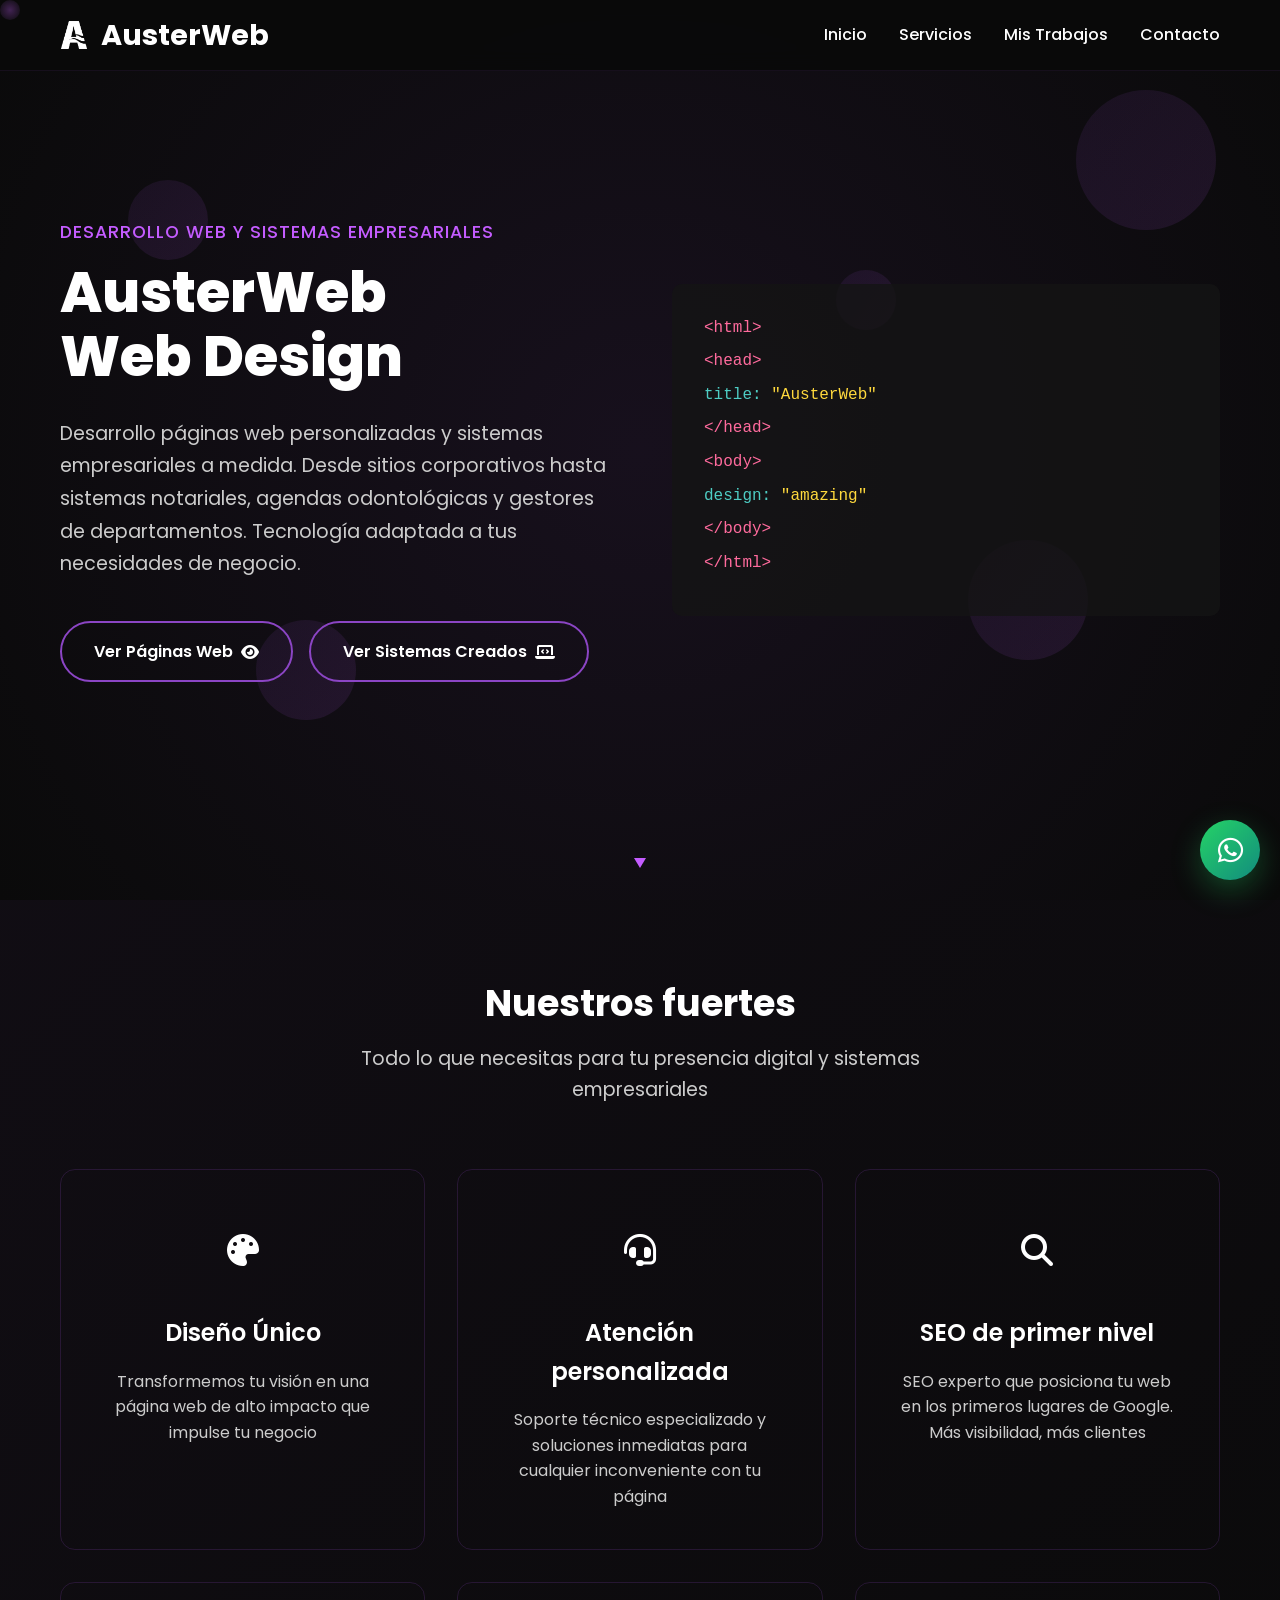
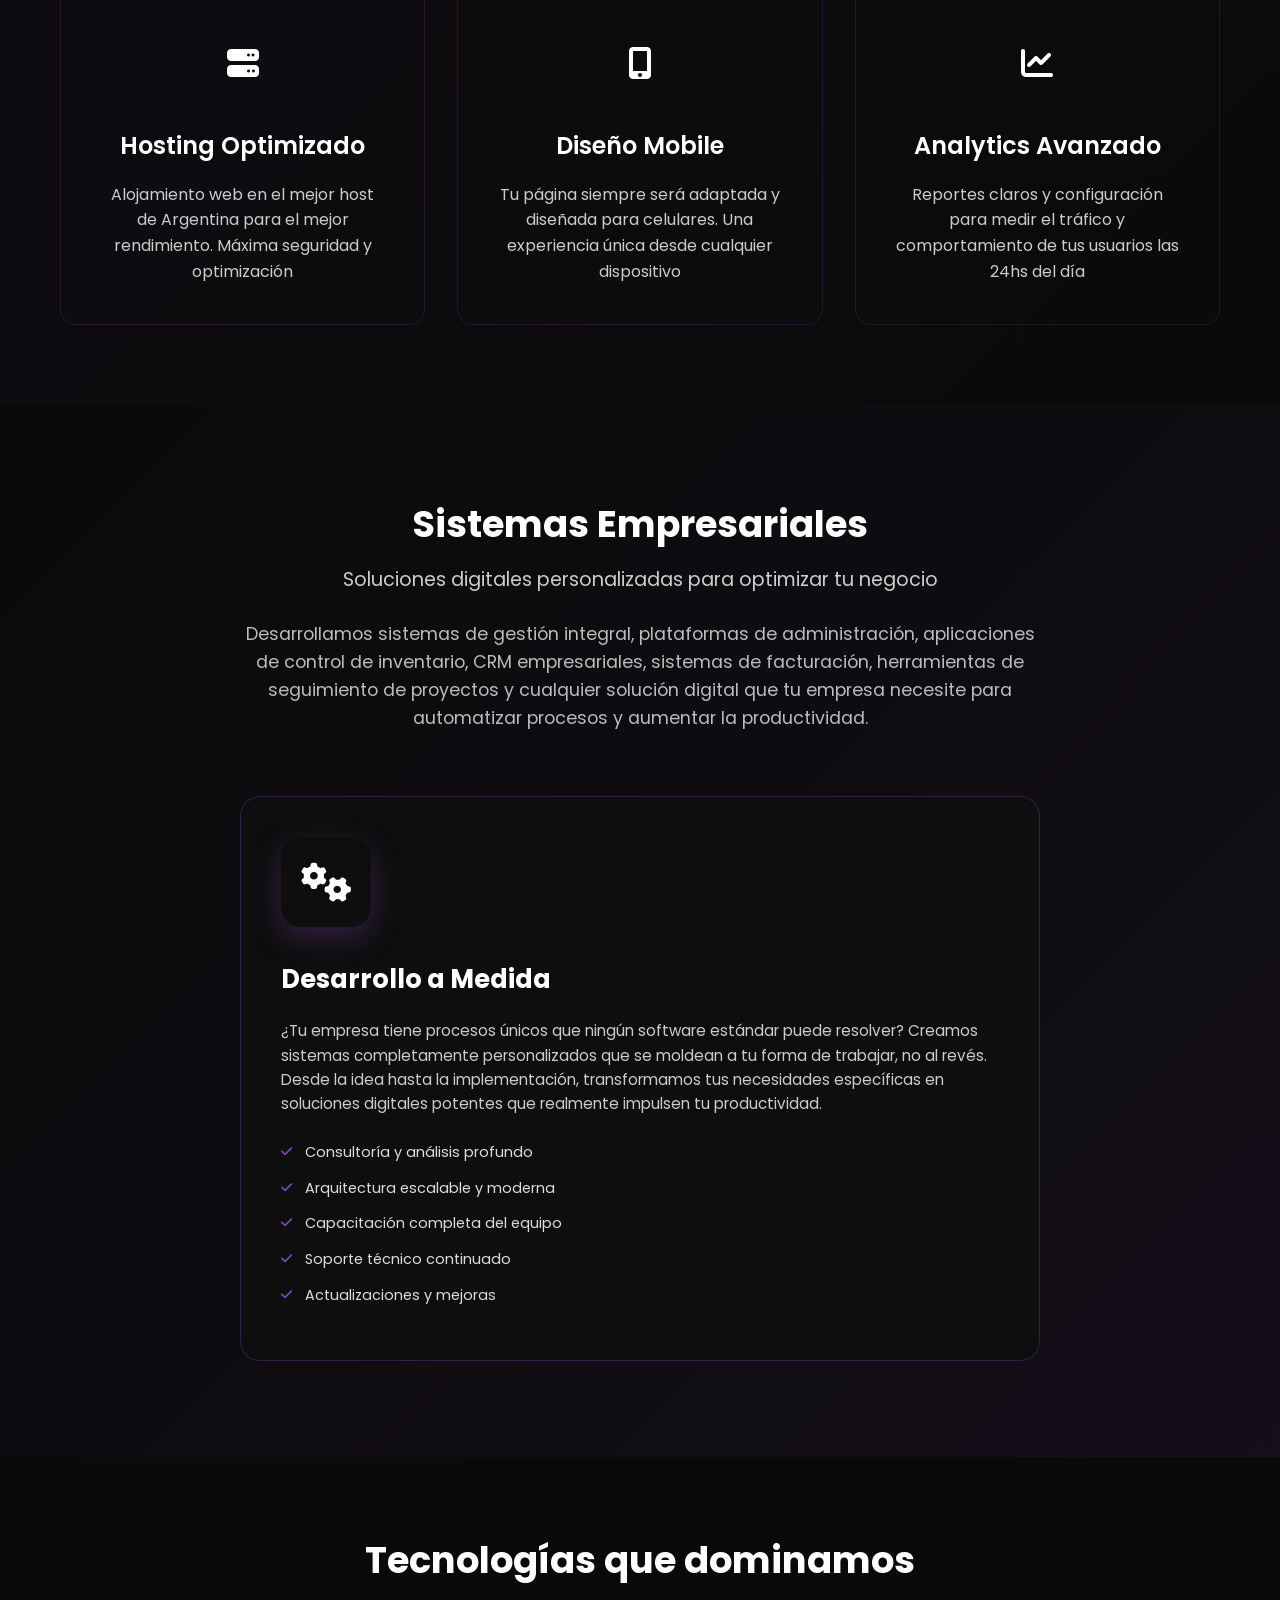
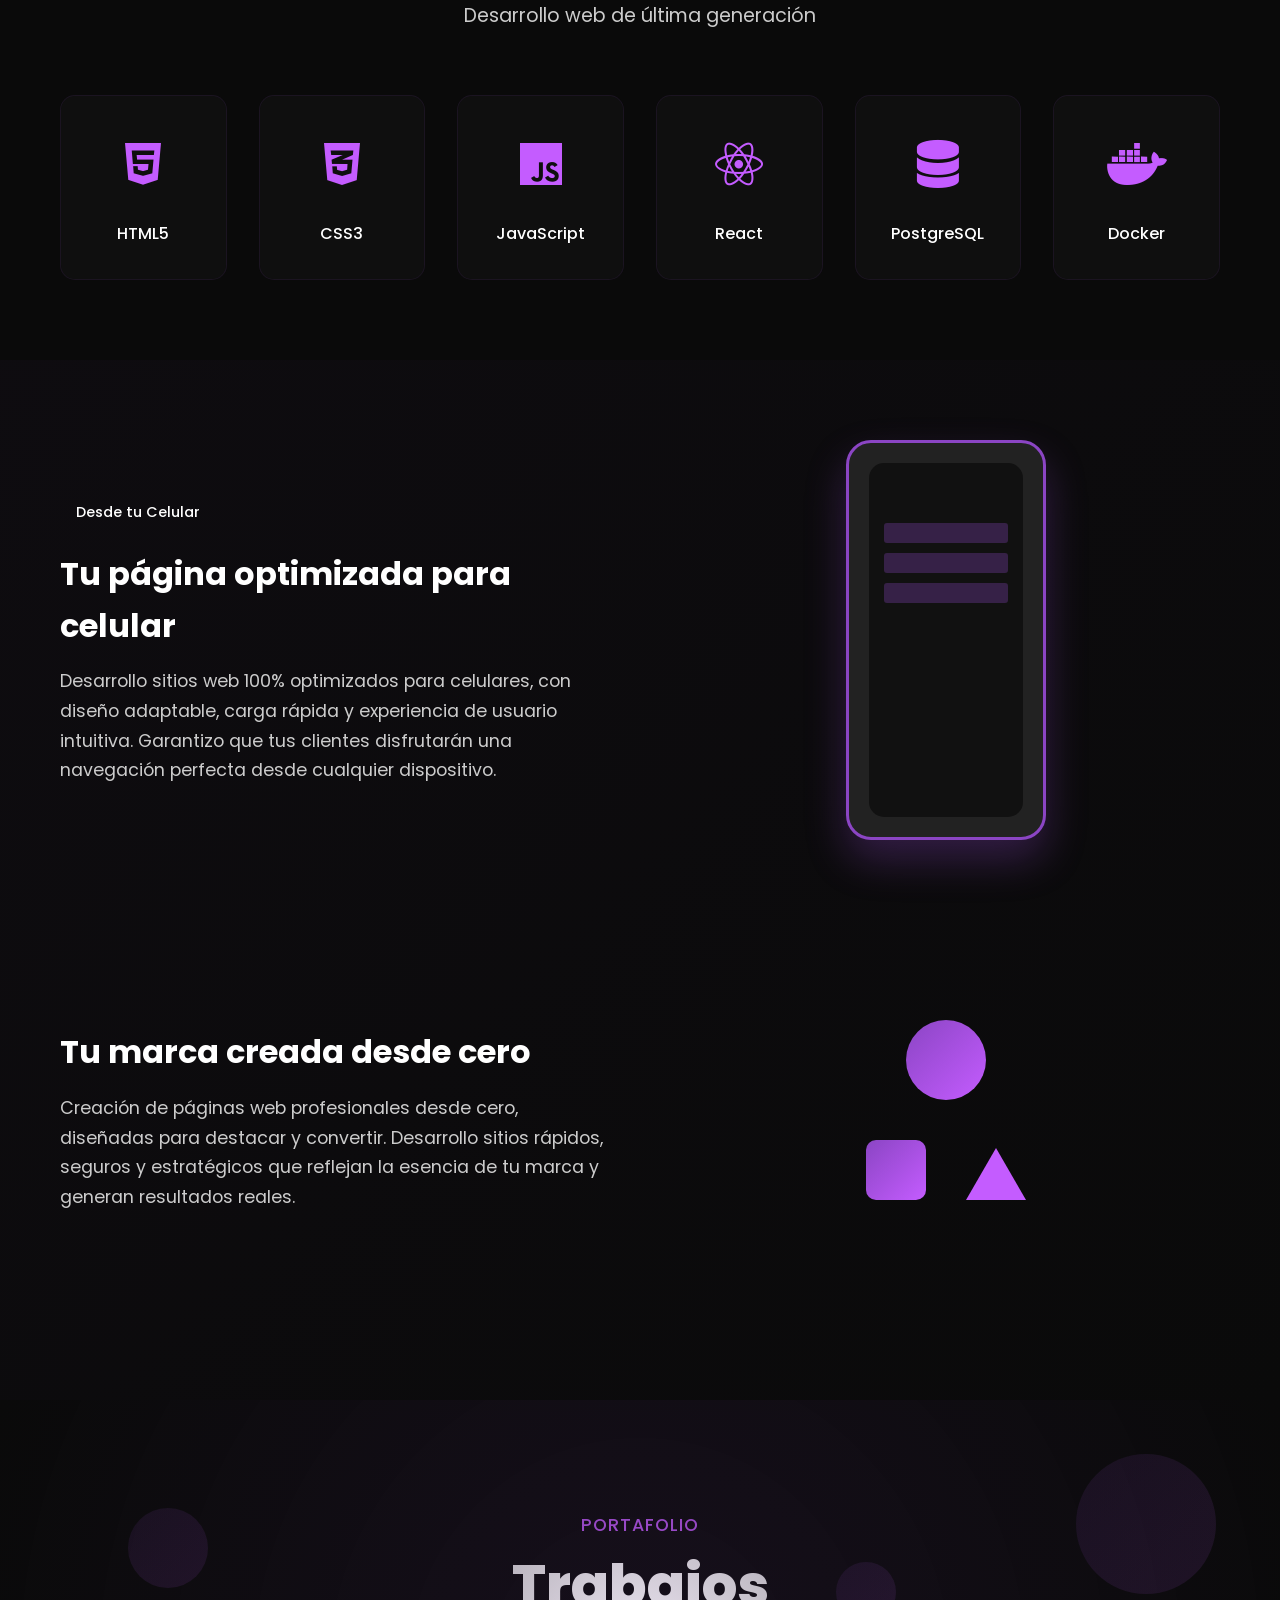
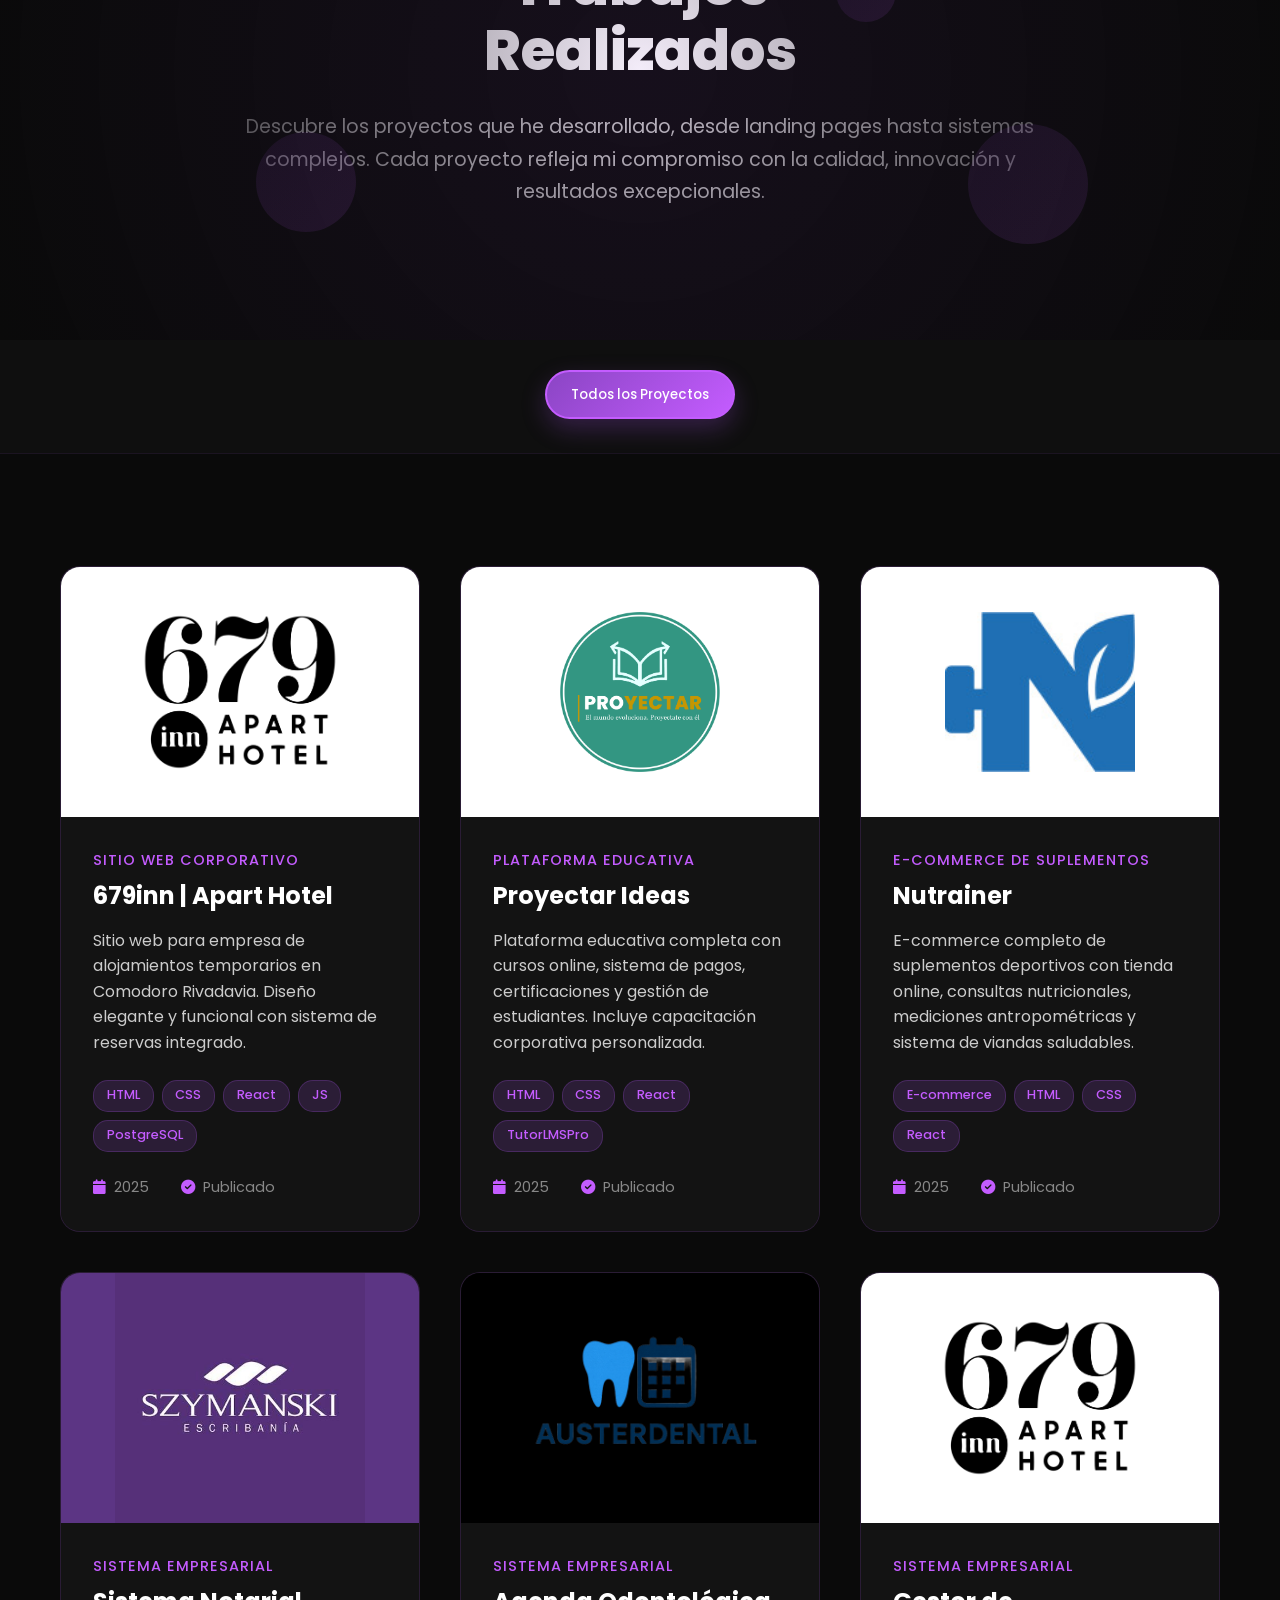
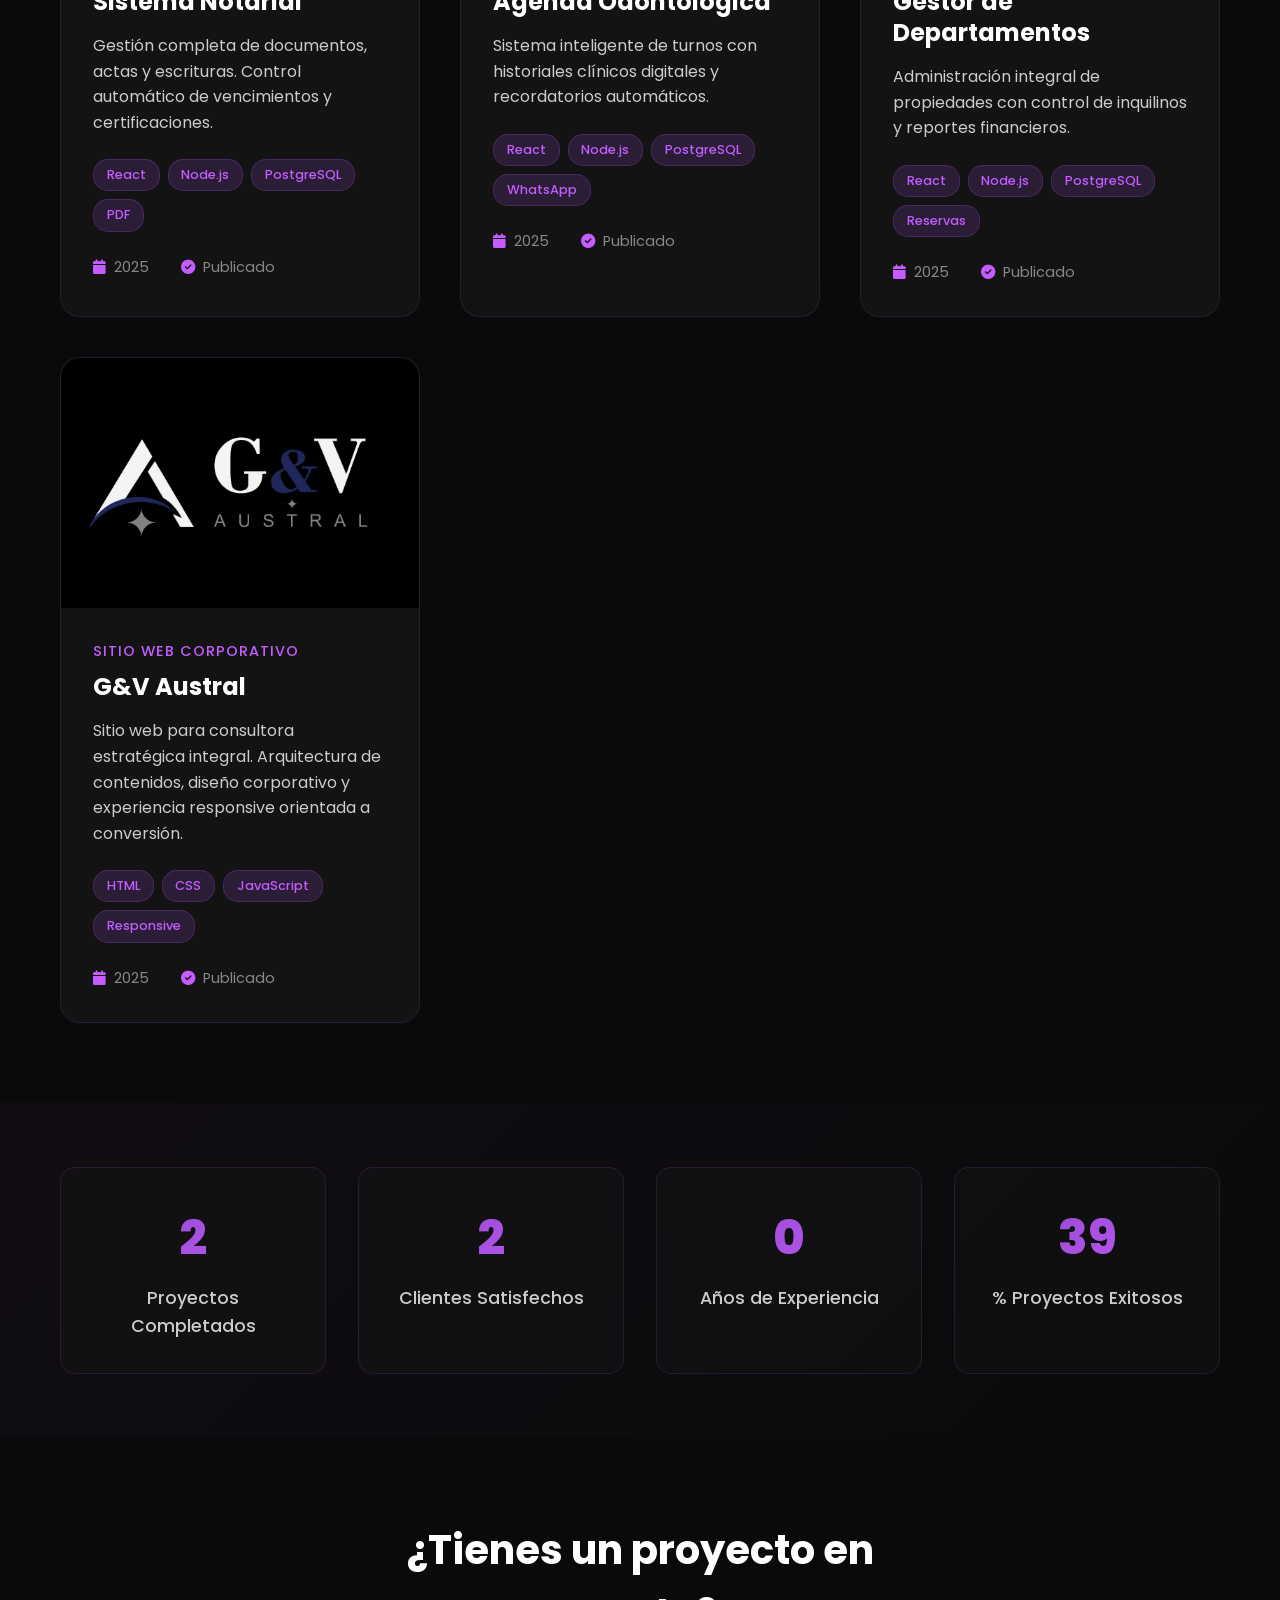
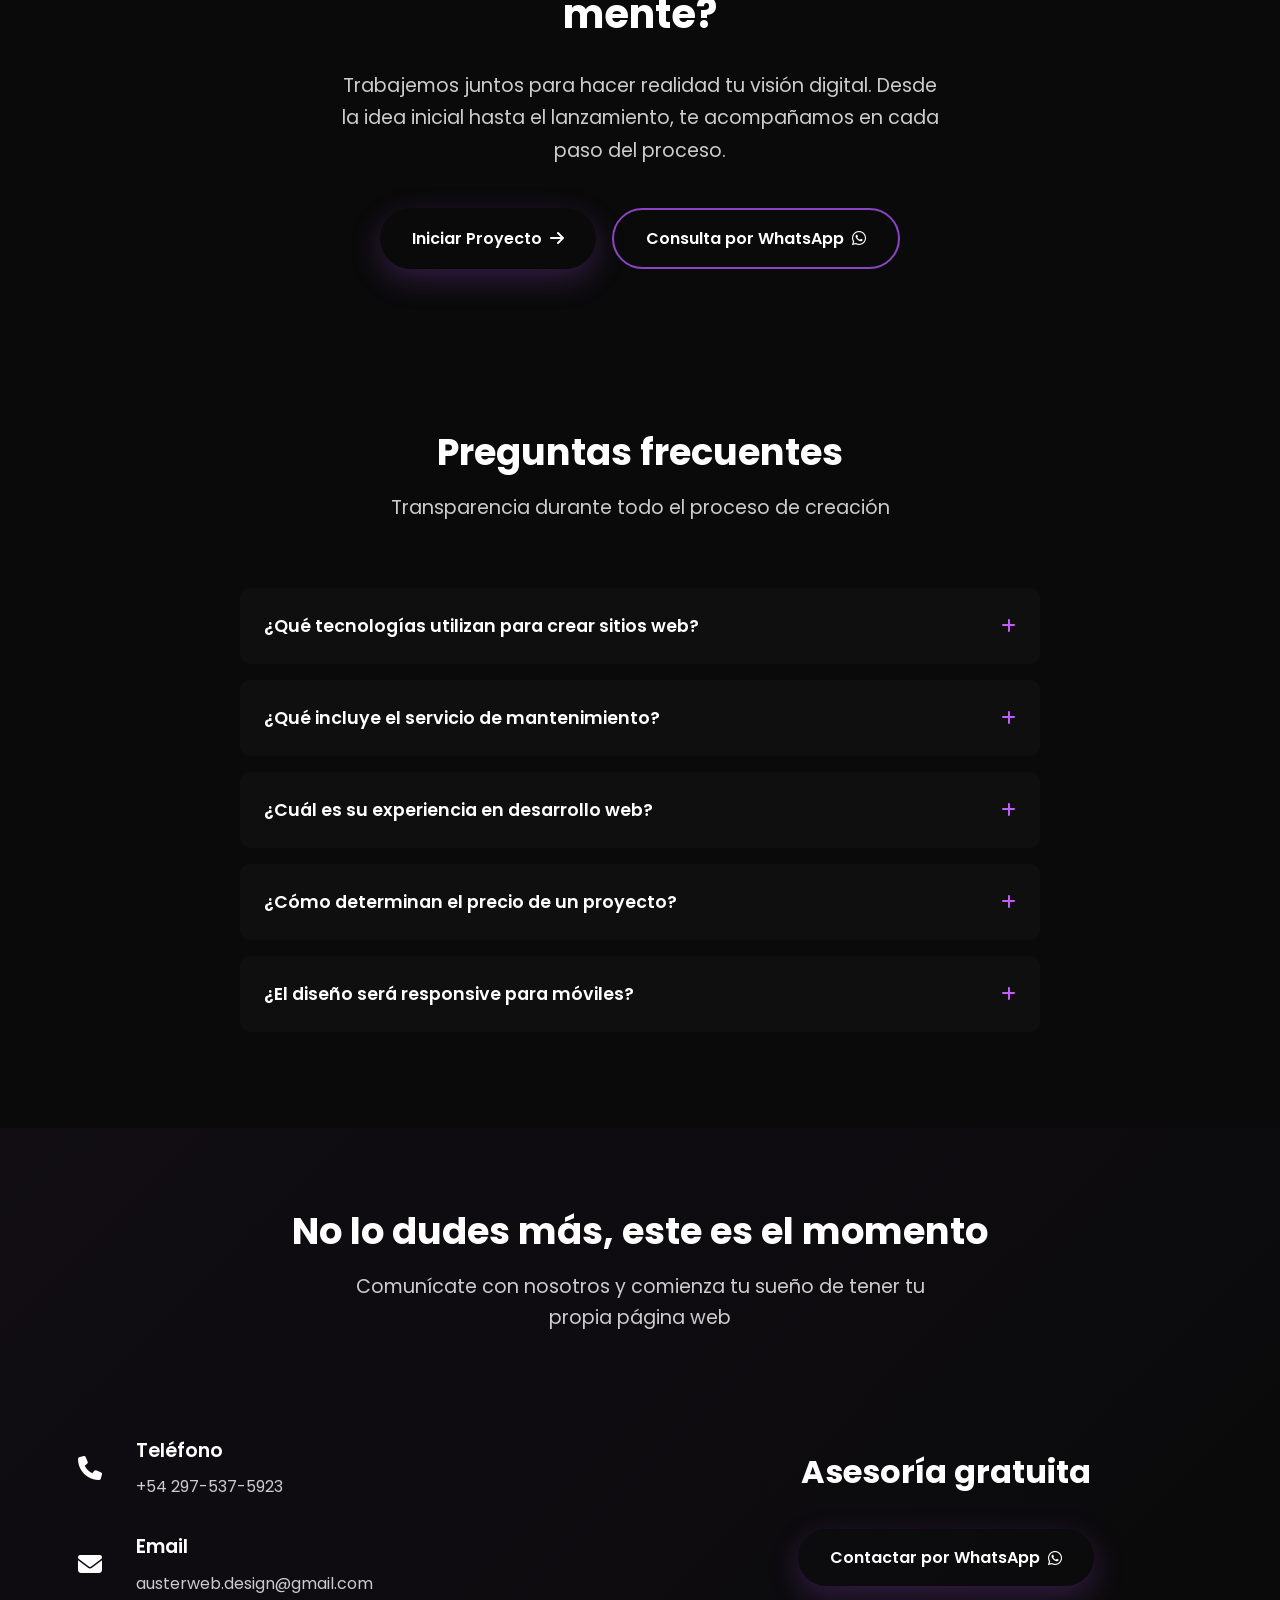
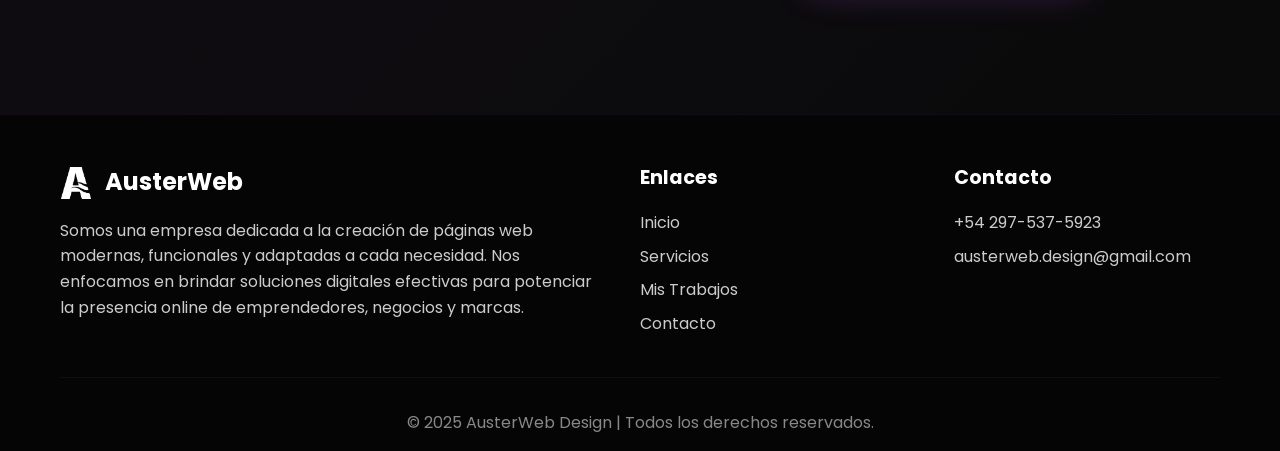
==== commit 2a886544: "Add G&V Austral project with gallery screenshots and bump experience to 2 years. Co-authored-by: Cur" ====
--- a/index.html
+++ b/index.html
@@ -536,6 +536,44 @@
                     </div>
                 </div>
 
+                <!-- G&V Austral -->
+                <div class="project-card" data-category="all">
+                    <div class="project-image project-image--fill project-image--austerdental">
+                        <img src="LogosProyectos/gvaustral.png" alt="G&V Austral - Consultora Estratégica" loading="lazy">
+                        <div class="project-overlay">
+                            <div class="project-actions">
+                                <a href="https://gvaustral.com.ar/" target="_blank" class="btn-action" aria-label="Ver sitio web">
+                                    <i class="fas fa-external-link-alt"></i>
+                                </a>
+                                <a href="gv-austral.html" class="btn-action" aria-label="Ver galería">
+                                    <i class="fas fa-eye"></i>
+                                </a>
+                            </div>
+                        </div>
+                    </div>
+                    <div class="project-content">
+                        <div class="project-category">Sitio Web Corporativo</div>
+                        <h3 class="project-title">G&V Austral</h3>
+                        <p class="project-description">Sitio web para consultora estratégica integral. Arquitectura de contenidos, diseño corporativo y experiencia responsive orientada a conversión.</p>
+                        <div class="project-tech">
+                            <span class="tech-tag">HTML</span>
+                            <span class="tech-tag">CSS</span>
+                            <span class="tech-tag">JavaScript</span>
+                            <span class="tech-tag">Responsive</span>
+                        </div>
+                        <div class="project-stats">
+                            <div class="stat">
+                                <i class="fas fa-calendar"></i>
+                                <span>2025</span>
+                            </div>
+                            <div class="stat">
+                                <i class="fas fa-check-circle"></i>
+                                <span>Publicado</span>
+                            </div>
+                        </div>
+                    </div>
+                </div>
+
             </div>
         </div>
     </section>
@@ -545,15 +583,15 @@
         <div class="container">
             <div class="stats-grid">
                 <div class="stat-item">
+                    <div class="stat-number" data-target="7">0</div>
+                    <div class="stat-label">Proyectos Completados</div>
+                </div>
+                <div class="stat-item">
                     <div class="stat-number" data-target="6">0</div>
-                    <div class="stat-label">Proyectos Completados</div>
+                    <div class="stat-label">Clientes Satisfechos</div>
                 </div>
                 <div class="stat-item">
-                    <div class="stat-number" data-target="5">0</div>
-                    <div class="stat-label">Clientes Satisfechos</div>
-                </div>
-                <div class="stat-item">
-                    <div class="stat-number" data-target="1">0</div>
+                    <div class="stat-number" data-target="2">0</div>
                     <div class="stat-label">Años de Experiencia</div>
                 </div>
                 <div class="stat-item">
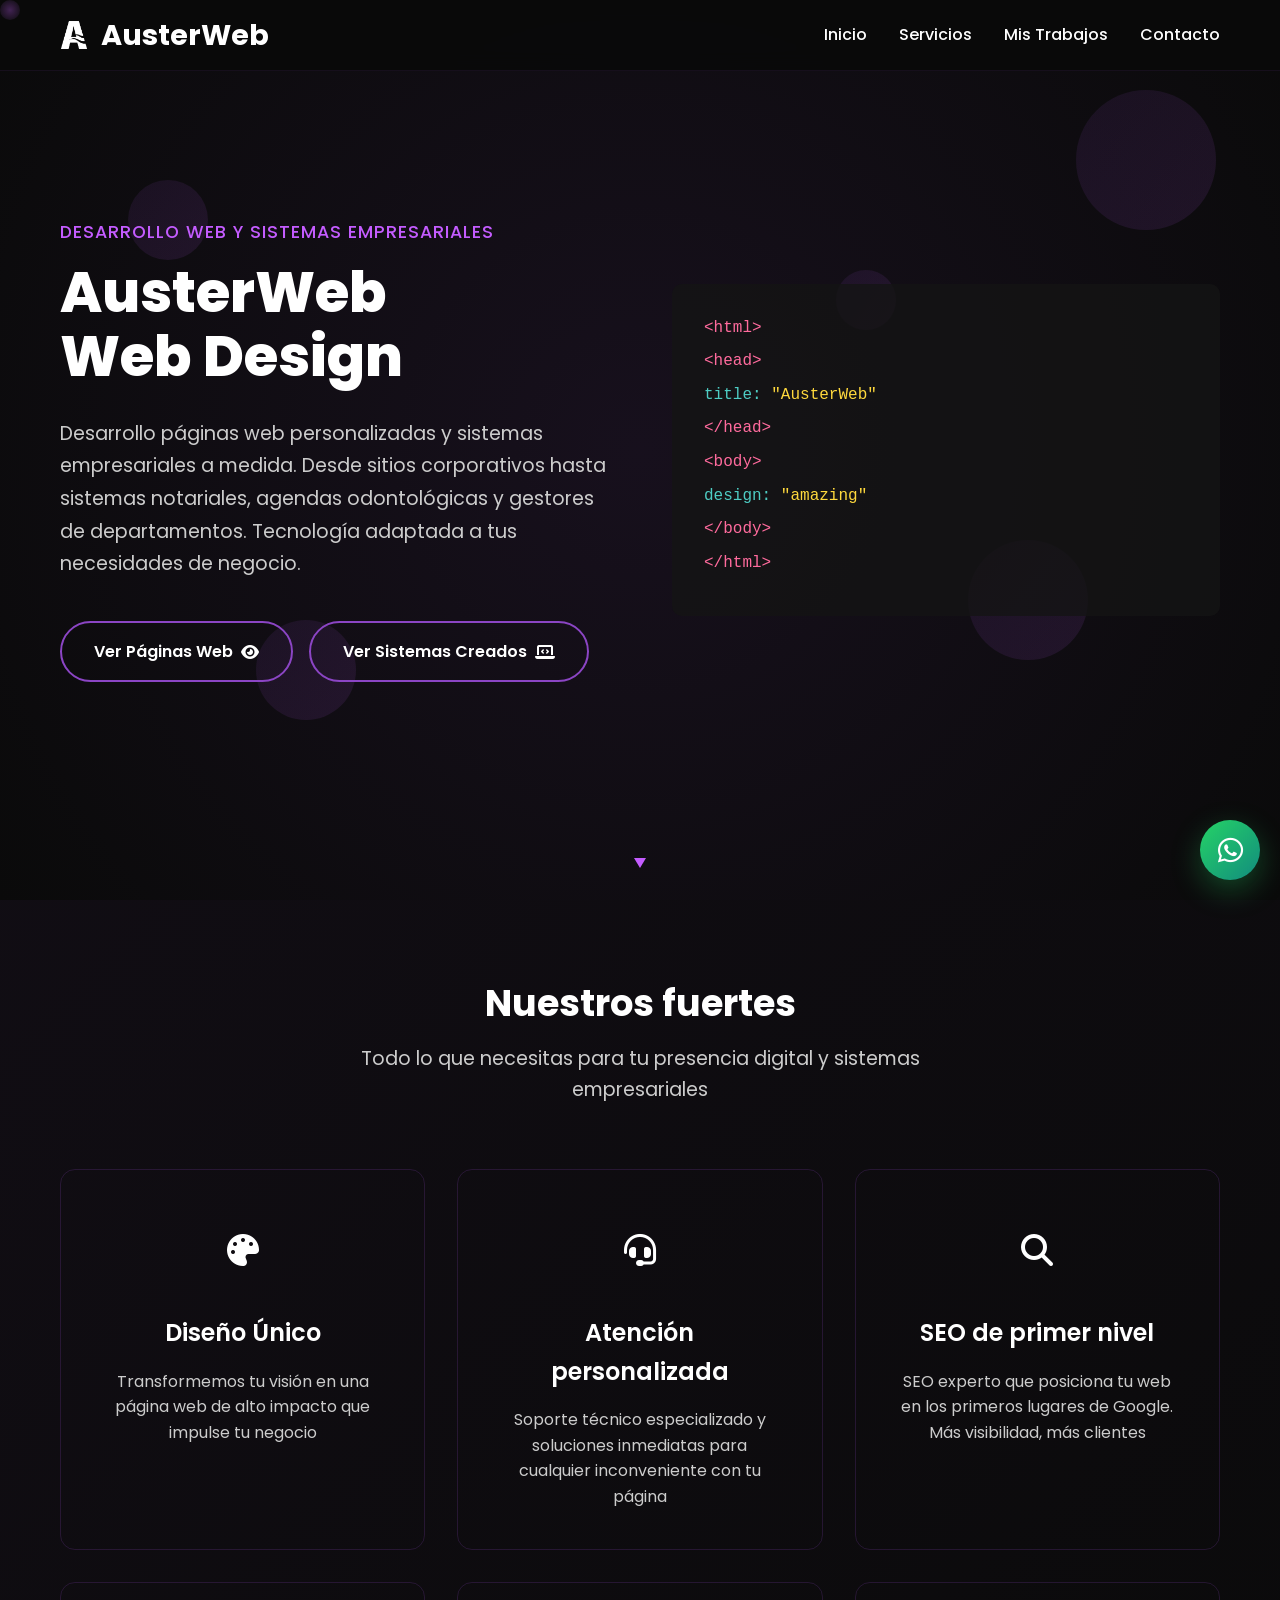
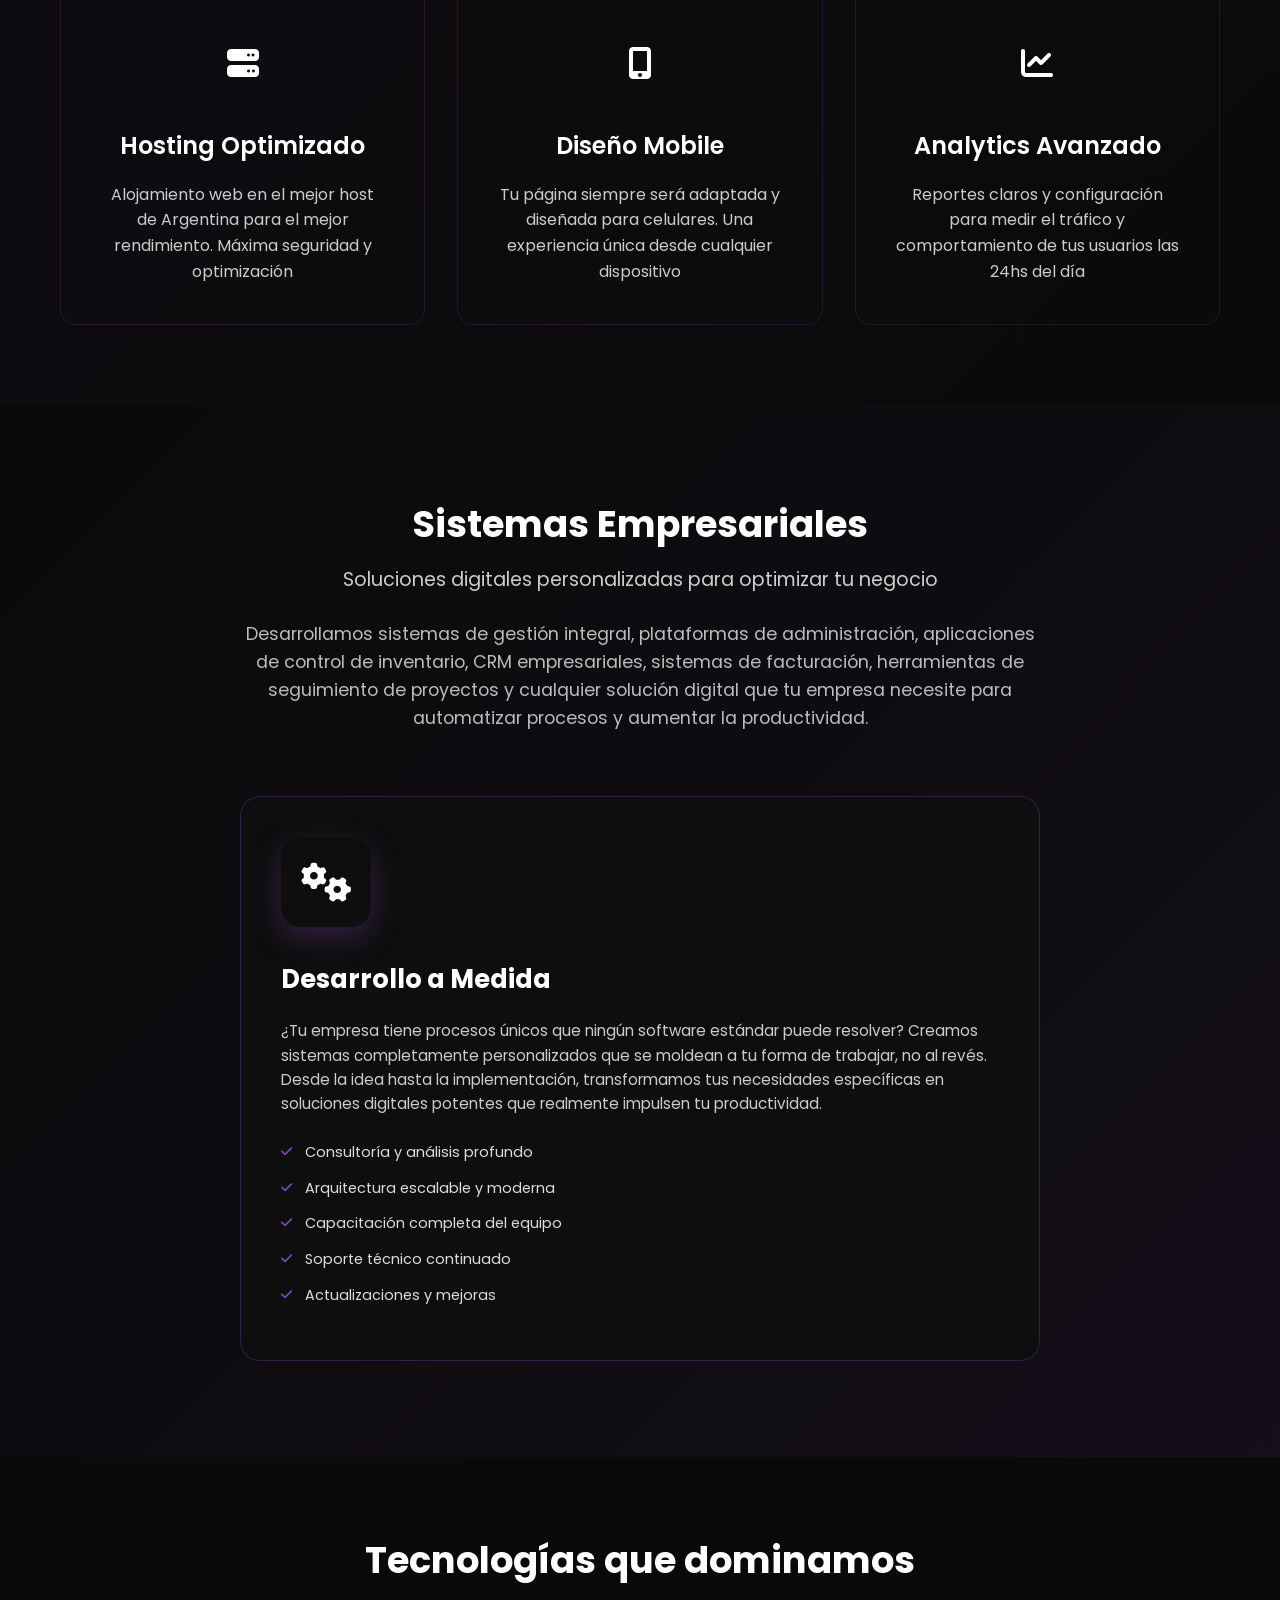
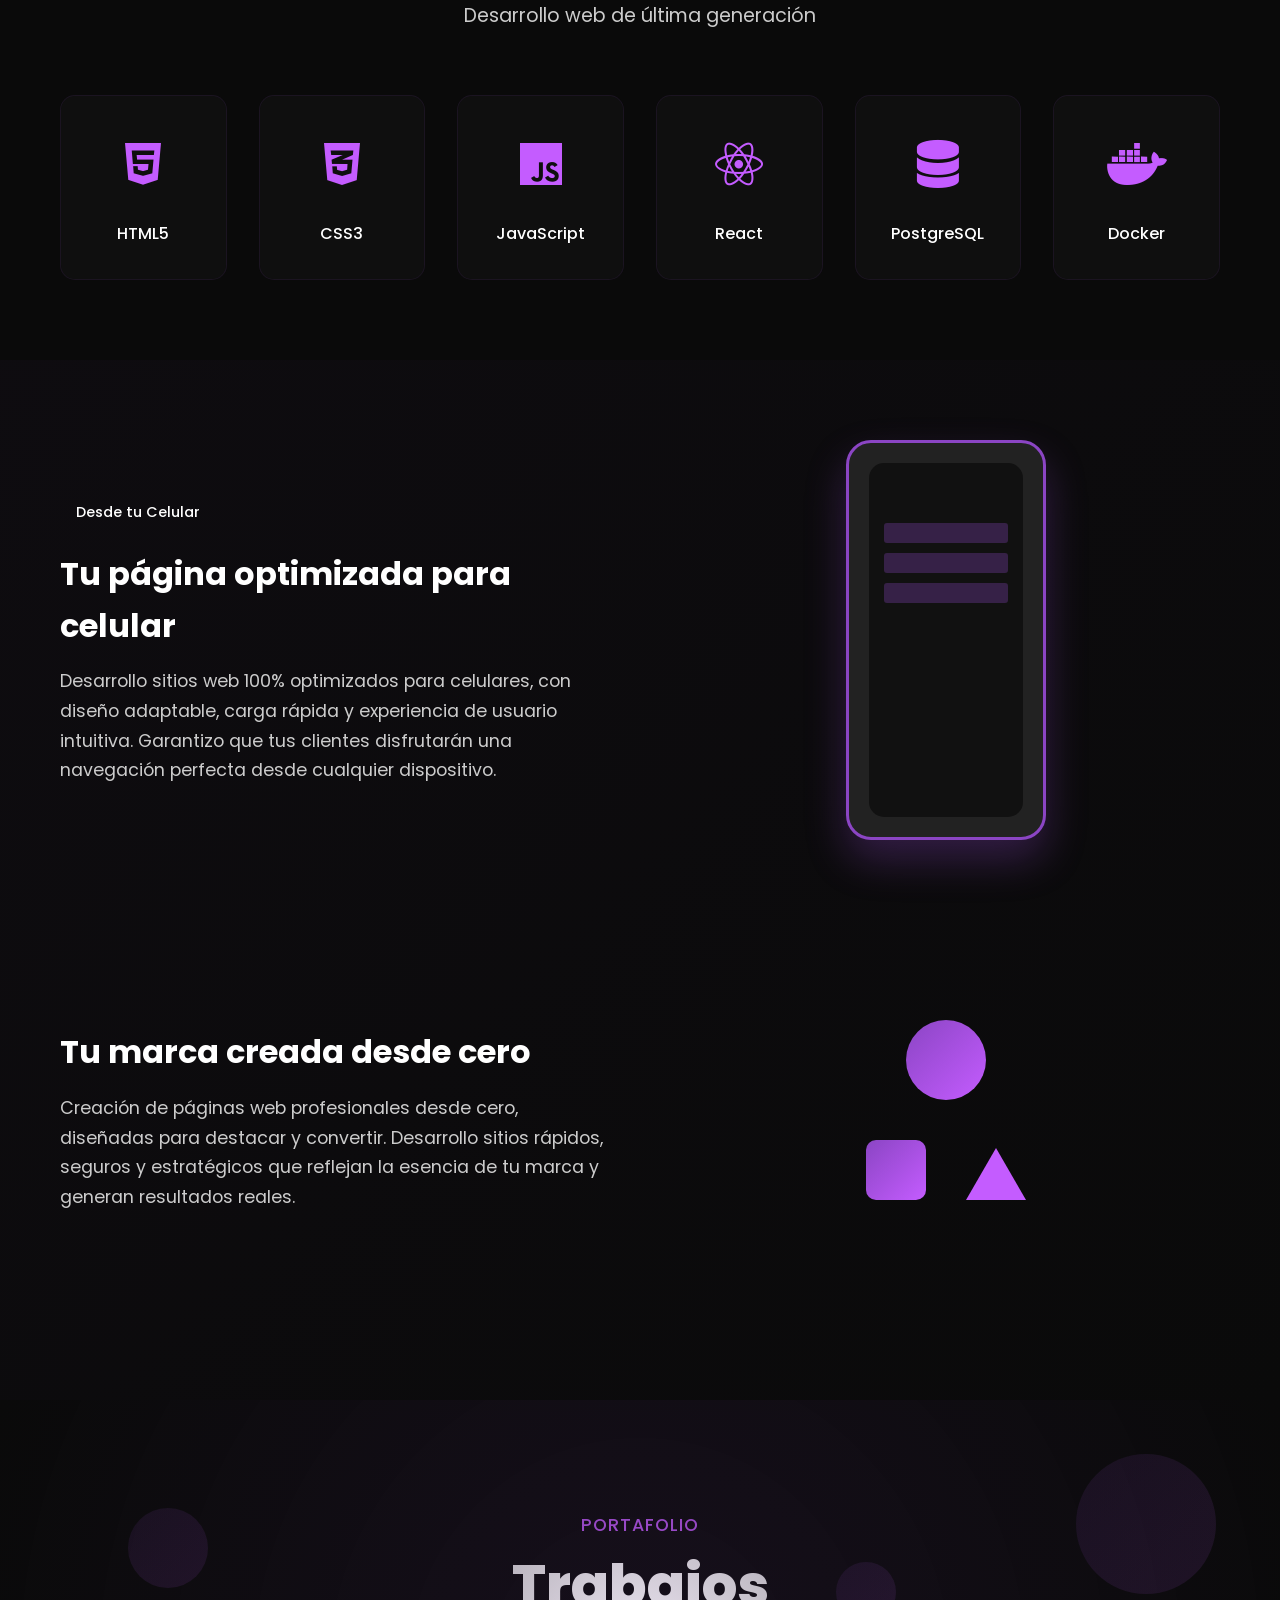
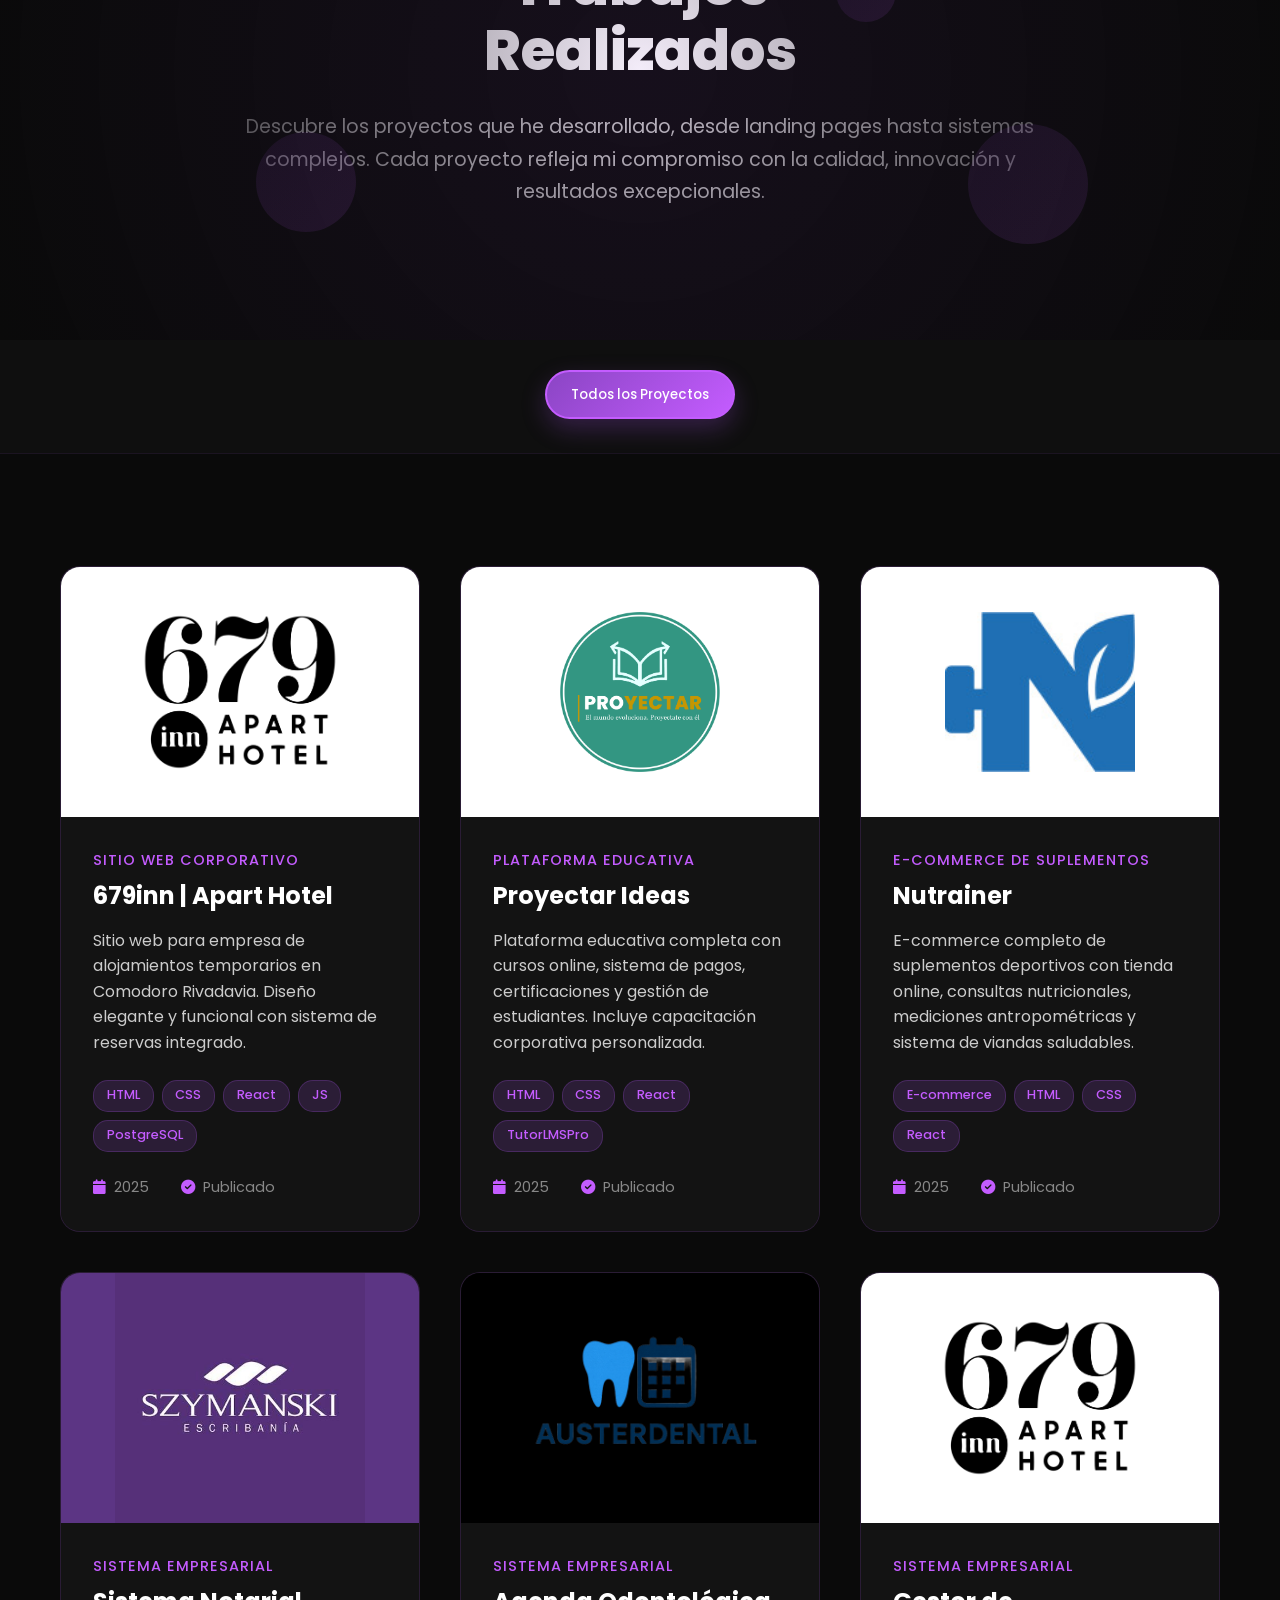
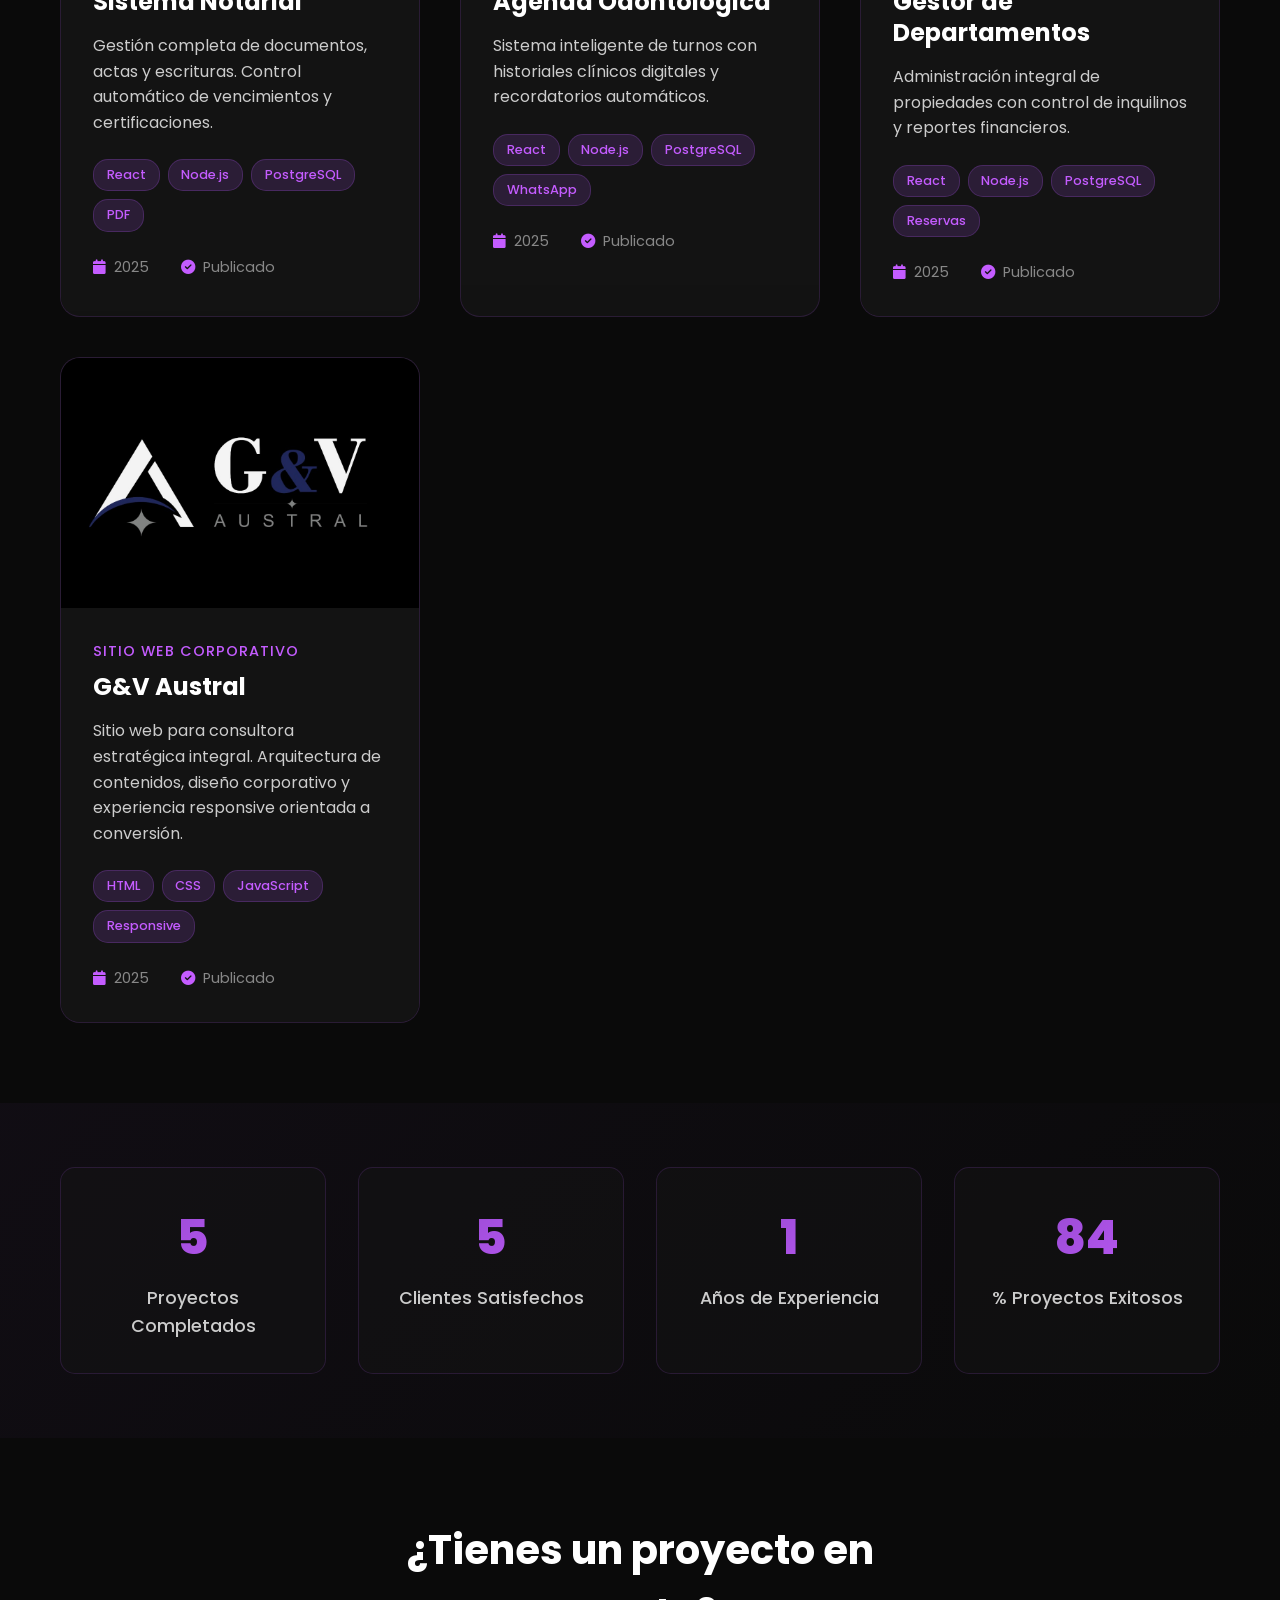
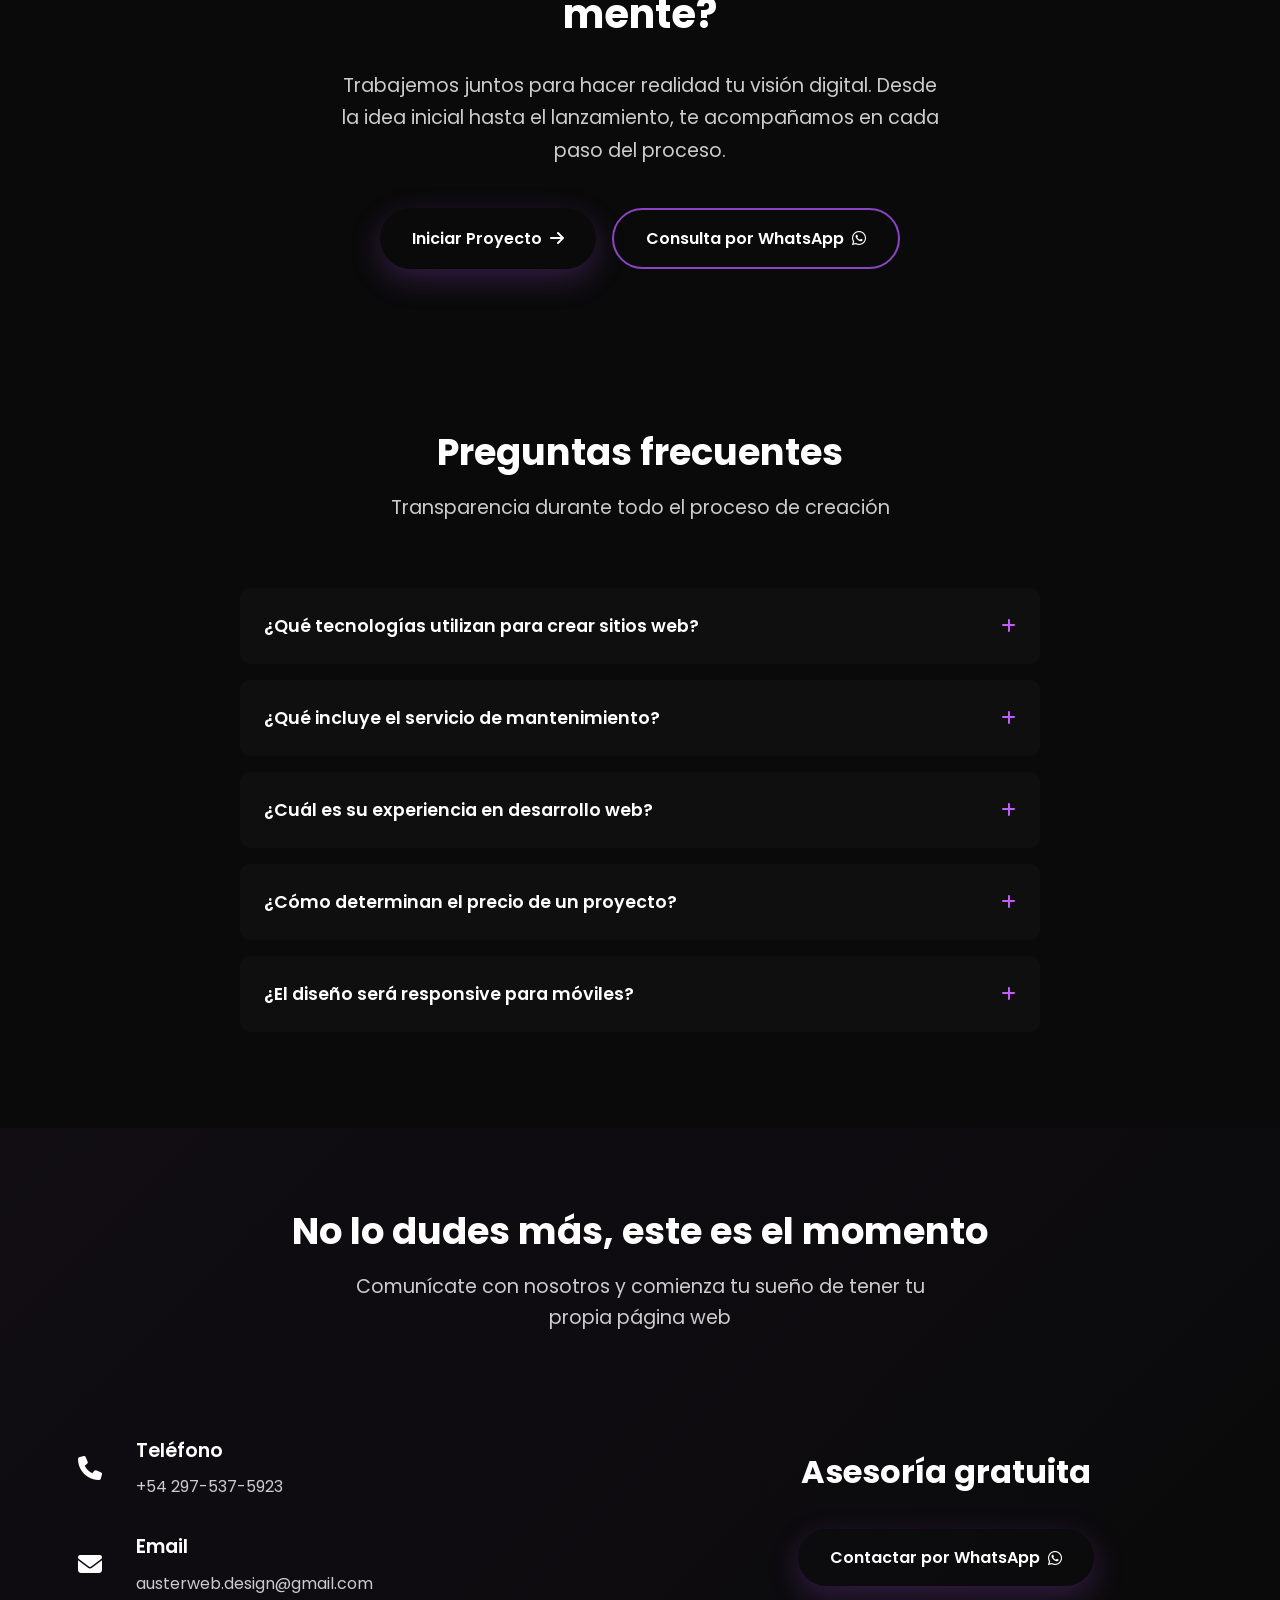
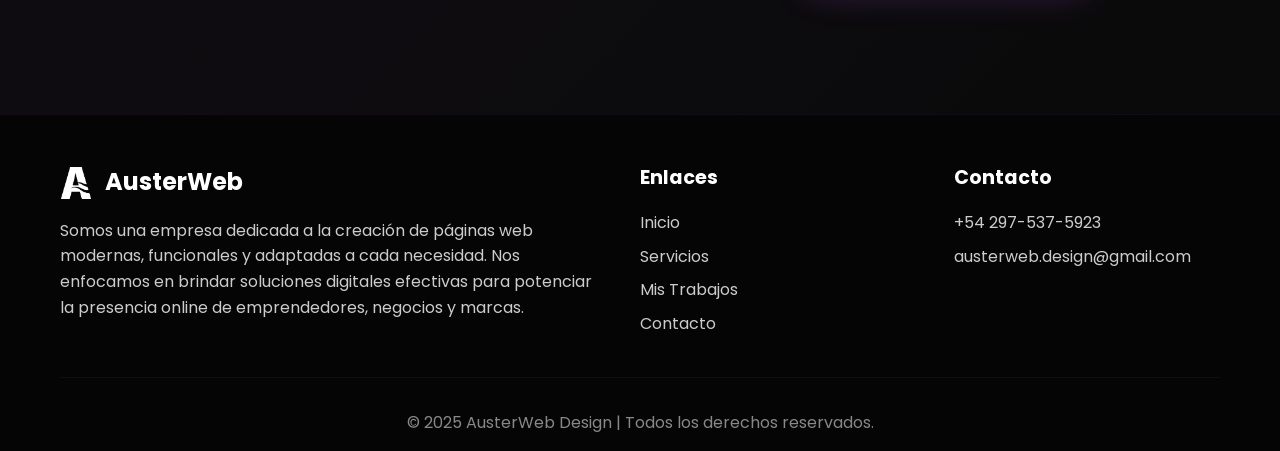
==== commit ebad739e: "Fix G&V gallery sizes, remove modals, and drop extra project screenshot pages. Co-authored-by: Curso" ====
--- a/index.html
+++ b/index.html
@@ -336,9 +336,6 @@
                                 <a href="https://679inn.com.ar/" target="_blank" class="btn-action" aria-label="Ver sitio web">
                                     <i class="fas fa-external-link-alt"></i>
                                 </a>
-                                <button class="btn-action" onclick="openProjectModal('679inn')" aria-label="Ver detalles">
-                                    <i class="fas fa-eye"></i>
-                                </button>
                             </div>
                         </div>
                     </div>
@@ -375,9 +372,6 @@
                                 <a href="https://proyectarideas.com.ar/" target="_blank" class="btn-action" aria-label="Ver sitio web">
                                     <i class="fas fa-external-link-alt"></i>
                                 </a>
-                                <button class="btn-action" onclick="openProjectModal('proyectar')" aria-label="Ver detalles">
-                                    <i class="fas fa-eye"></i>
-                                </button>
                             </div>
                         </div>
                     </div>
@@ -413,9 +407,6 @@
                                 <a href="https://nutrainer.com.ar/" target="_blank" class="btn-action" aria-label="Ver sitio web">
                                     <i class="fas fa-external-link-alt"></i>
                                 </a>
-                                <button class="btn-action" onclick="openProjectModal('nutrainer')" aria-label="Ver detalles">
-                                    <i class="fas fa-eye"></i>
-                                </button>
                             </div>
                         </div>
                     </div>
@@ -479,9 +470,9 @@
                                 <a href="https://austerdental.com.ar/" target="_blank" class="btn-action" aria-label="Ver sitio web">
                                     <i class="fas fa-external-link-alt"></i>
                                 </a>
-                                <button class="btn-action" onclick="openProjectModal('odontologica')" aria-label="Ver detalles">
+                                <a href="agenda-odontologica.html" class="btn-action" aria-label="Ver detalles">
                                     <i class="fas fa-eye"></i>
-                                </button>
+                                </a>
                             </div>
                         </div>
                     </div>
@@ -622,16 +613,6 @@
         </div>
     </section>
 
-    <!-- Project Modals -->
-    <div id="projectModal" class="modal">
-        <div class="modal-content">
-            <span class="close">&times;</span>
-            <div id="modalContent">
-                <!-- Modal content will be dynamically loaded here -->
-            </div>
-        </div>
-    </div>
-
     <!-- FAQ Section -->
     <section class="faq">
         <div class="container">
--- a/trabajos.css
+++ b/trabajos.css
@@ -361,60 +361,6 @@
     flex-wrap: wrap;
 }
 
-/* Modal Styles */
-.modal {
-    display: none;
-    position: fixed;
-    z-index: 10000;
-    left: 0;
-    top: 0;
-    width: 100%;
-    height: 100%;
-    background-color: rgba(0, 0, 0, 0.8);
-    backdrop-filter: blur(10px);
-}
-
-.modal-content {
-    background: linear-gradient(135deg, rgba(20, 20, 20, 0.95), rgba(30, 30, 30, 0.95));
-    margin: 5% auto;
-    padding: 2rem;
-    border: 1px solid rgba(139, 69, 196, 0.3);
-    border-radius: 20px;
-    width: 90%;
-    max-width: 800px;
-    max-height: 80vh;
-    overflow-y: auto;
-    position: relative;
-    animation: modalSlideIn 0.3s ease-out;
-}
-
-@keyframes modalSlideIn {
-    from {
-        opacity: 0;
-        transform: translateY(-50px);
-    }
-    to {
-        opacity: 1;
-        transform: translateY(0);
-    }
-}
-
-.close {
-    color: #aaaaaa;
-    float: right;
-    font-size: 28px;
-    font-weight: bold;
-    cursor: pointer;
-    transition: color 0.3s ease;
-    position: absolute;
-    top: 1rem;
-    right: 1.5rem;
-}
-
-.close:hover {
-    color: #c45cff;
-}
-
 /* Filter Animation */
 .project-card {
     transition: all 0.5s cubic-bezier(0.4, 0, 0.2, 1);
@@ -495,12 +441,6 @@
     .cta-buttons {
         flex-direction: column;
         align-items: center;
-    }
-
-    .modal-content {
-        margin: 10% auto;
-        padding: 1.5rem;
-        width: 95%;
     }
 
     .project-actions {
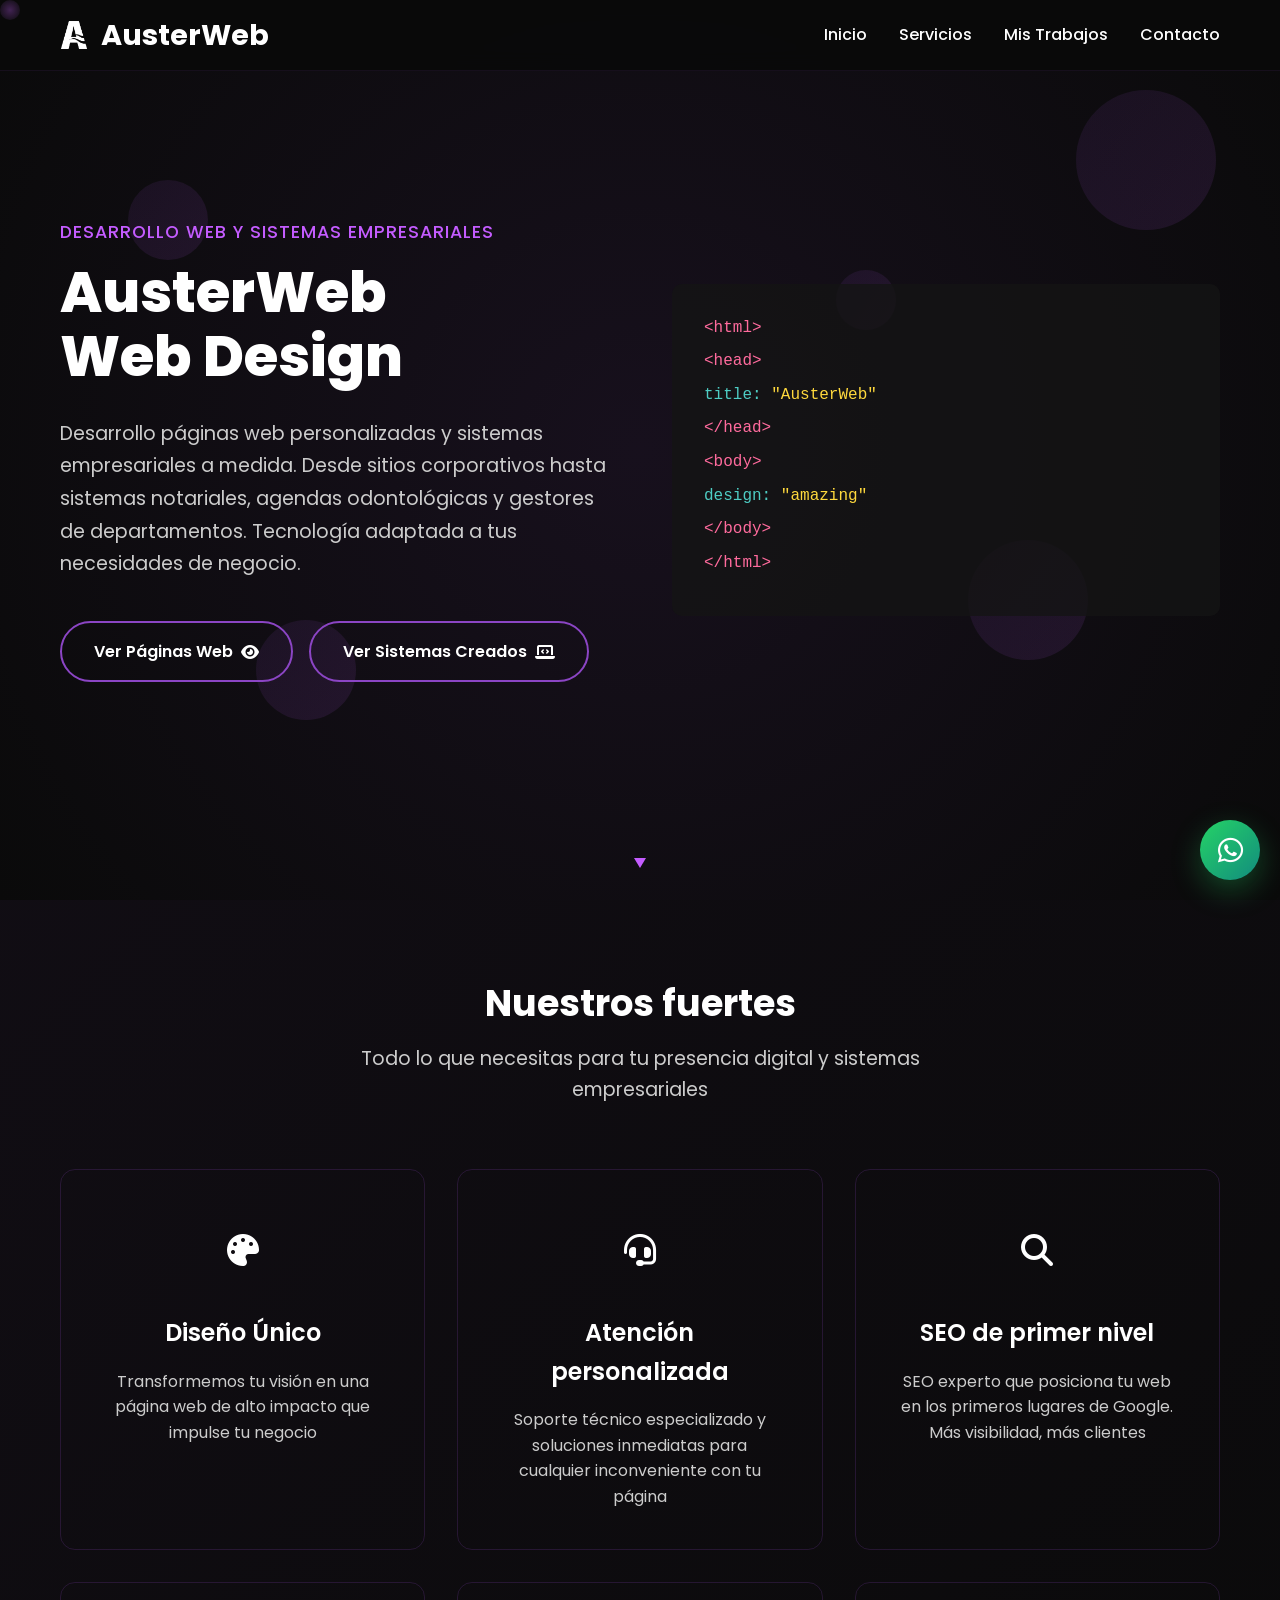
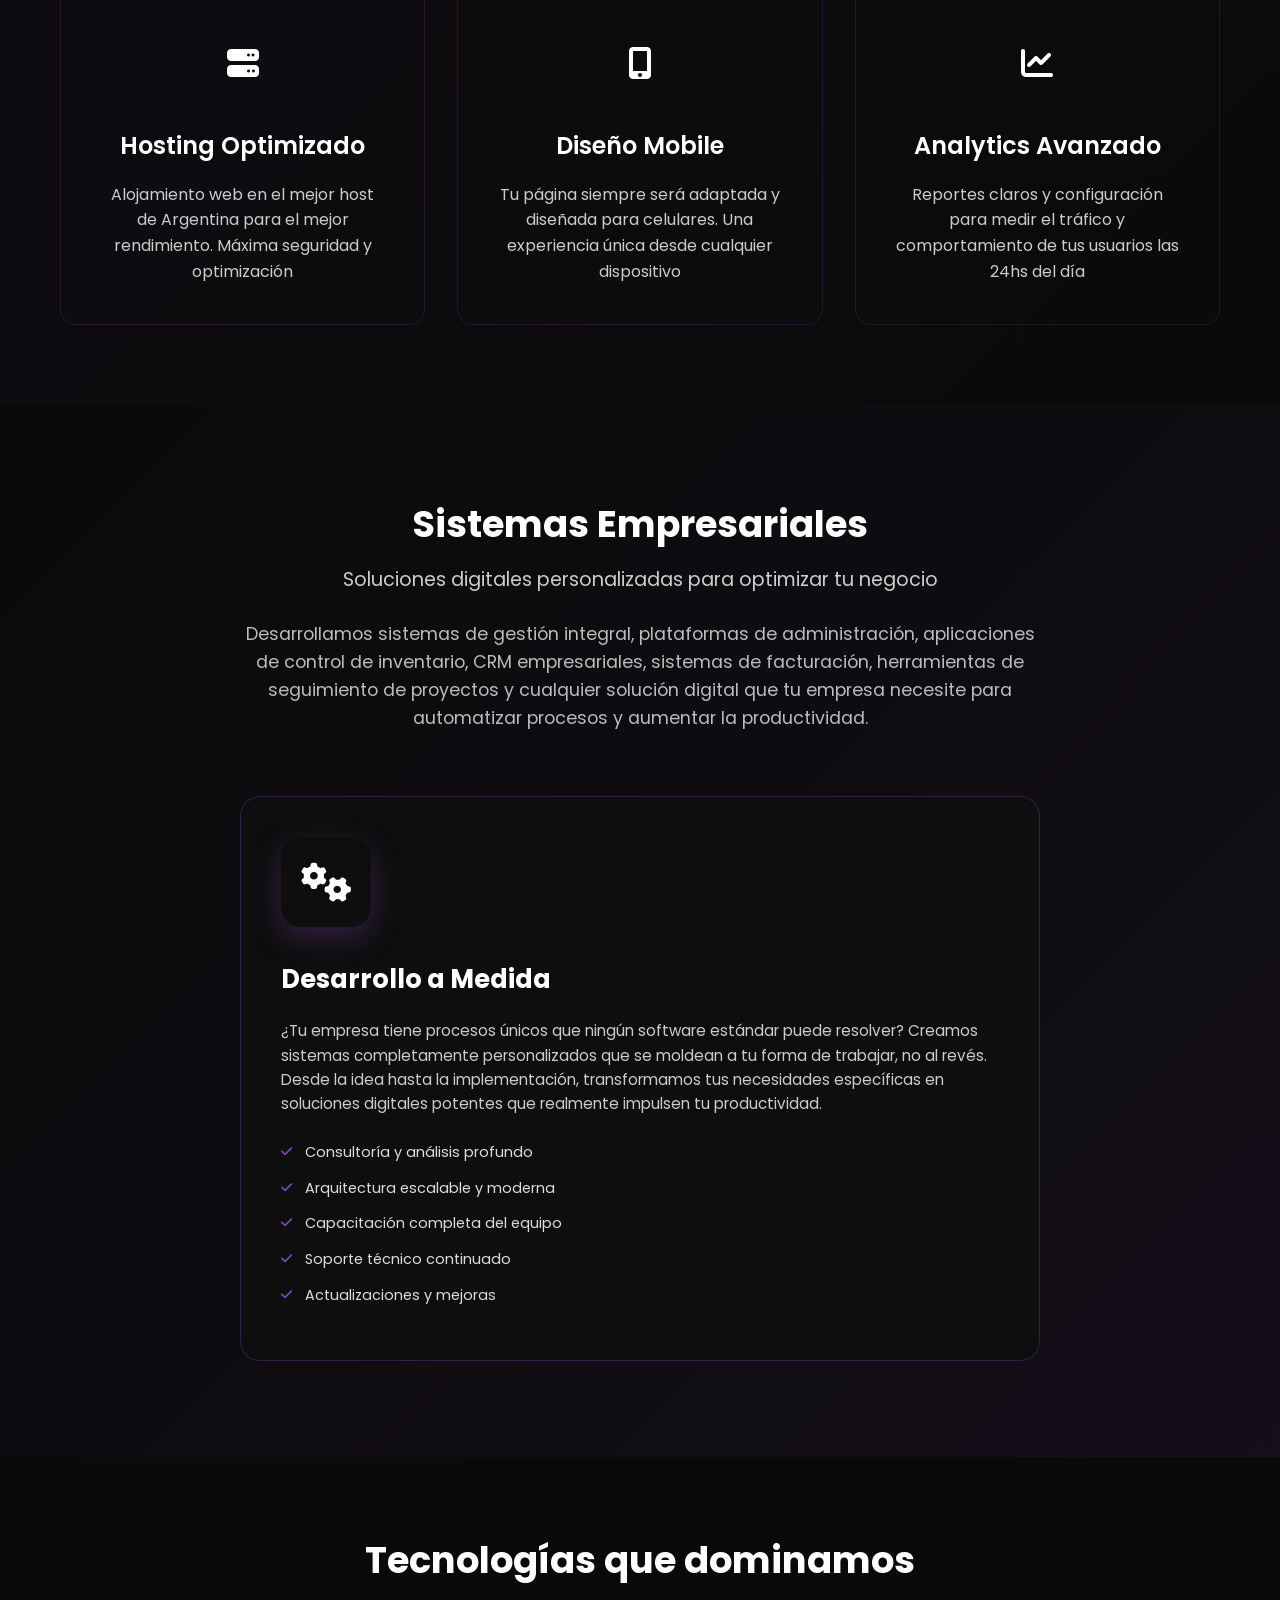
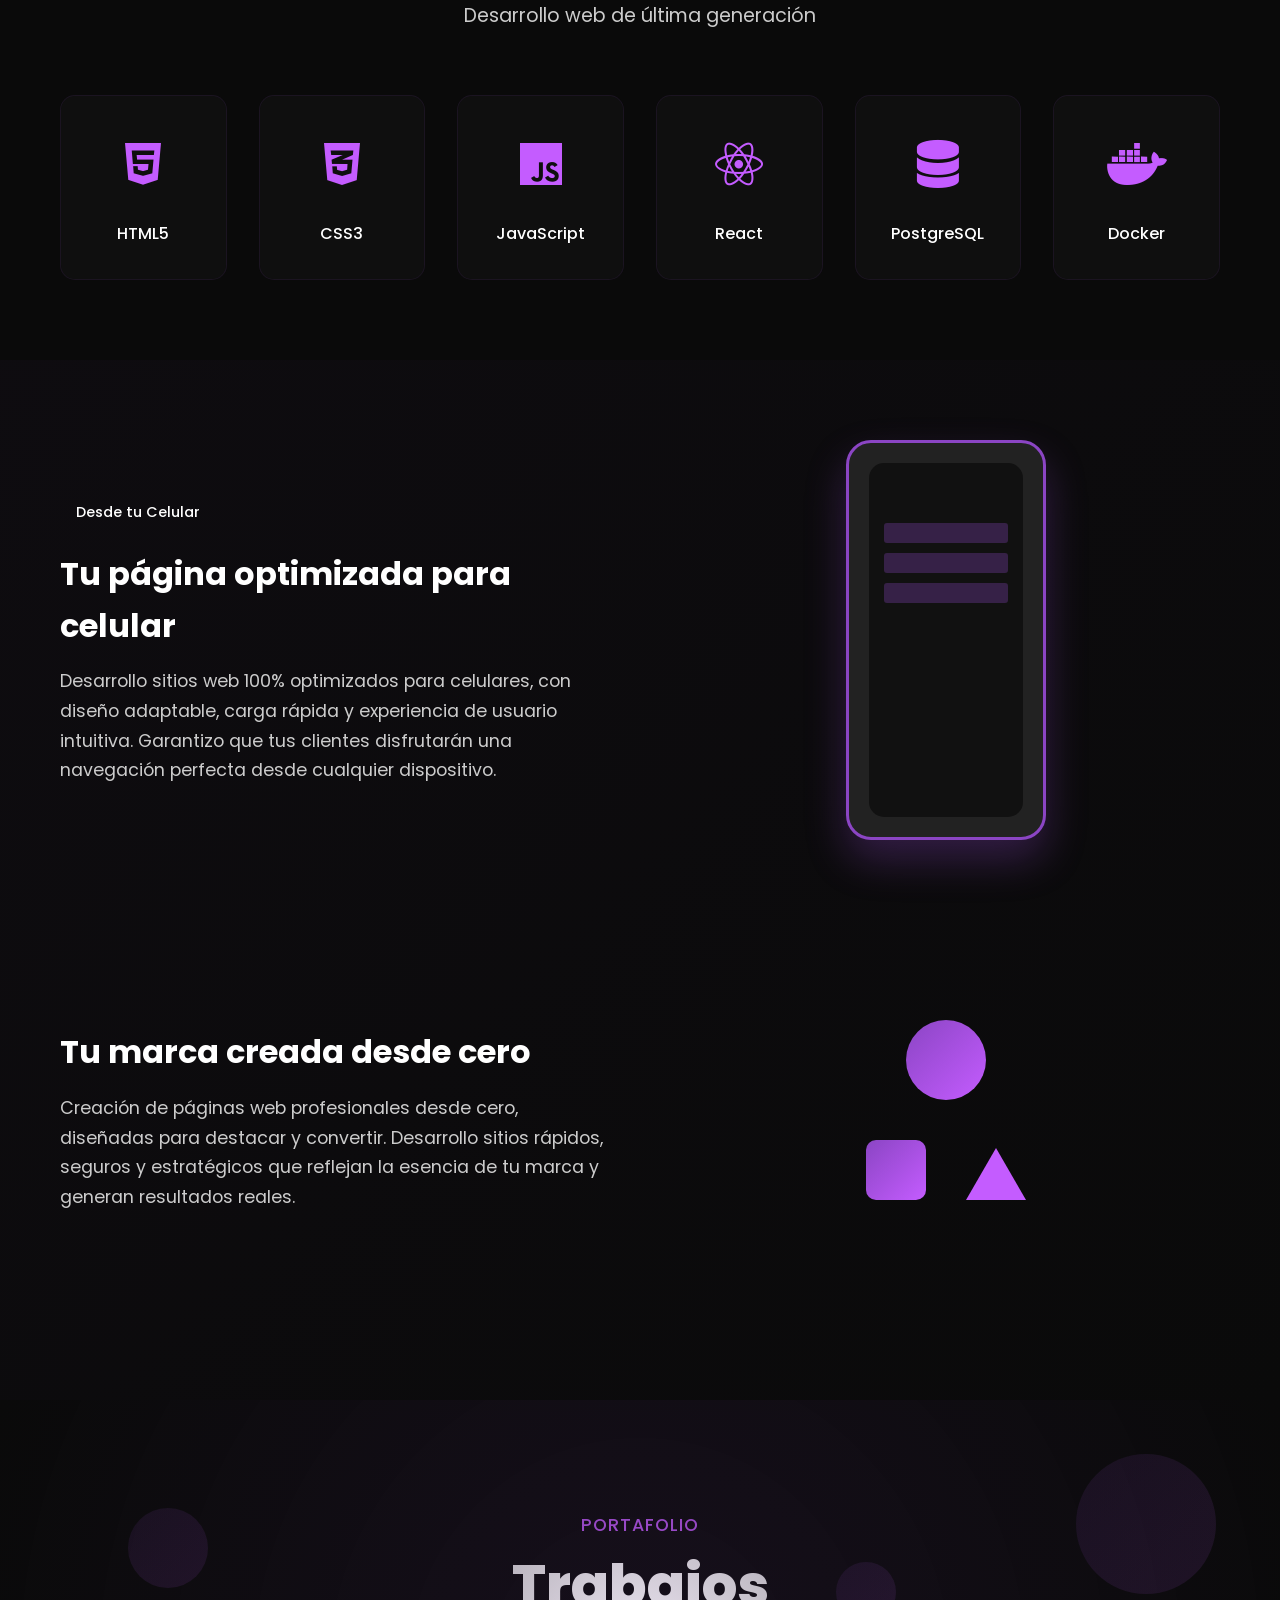
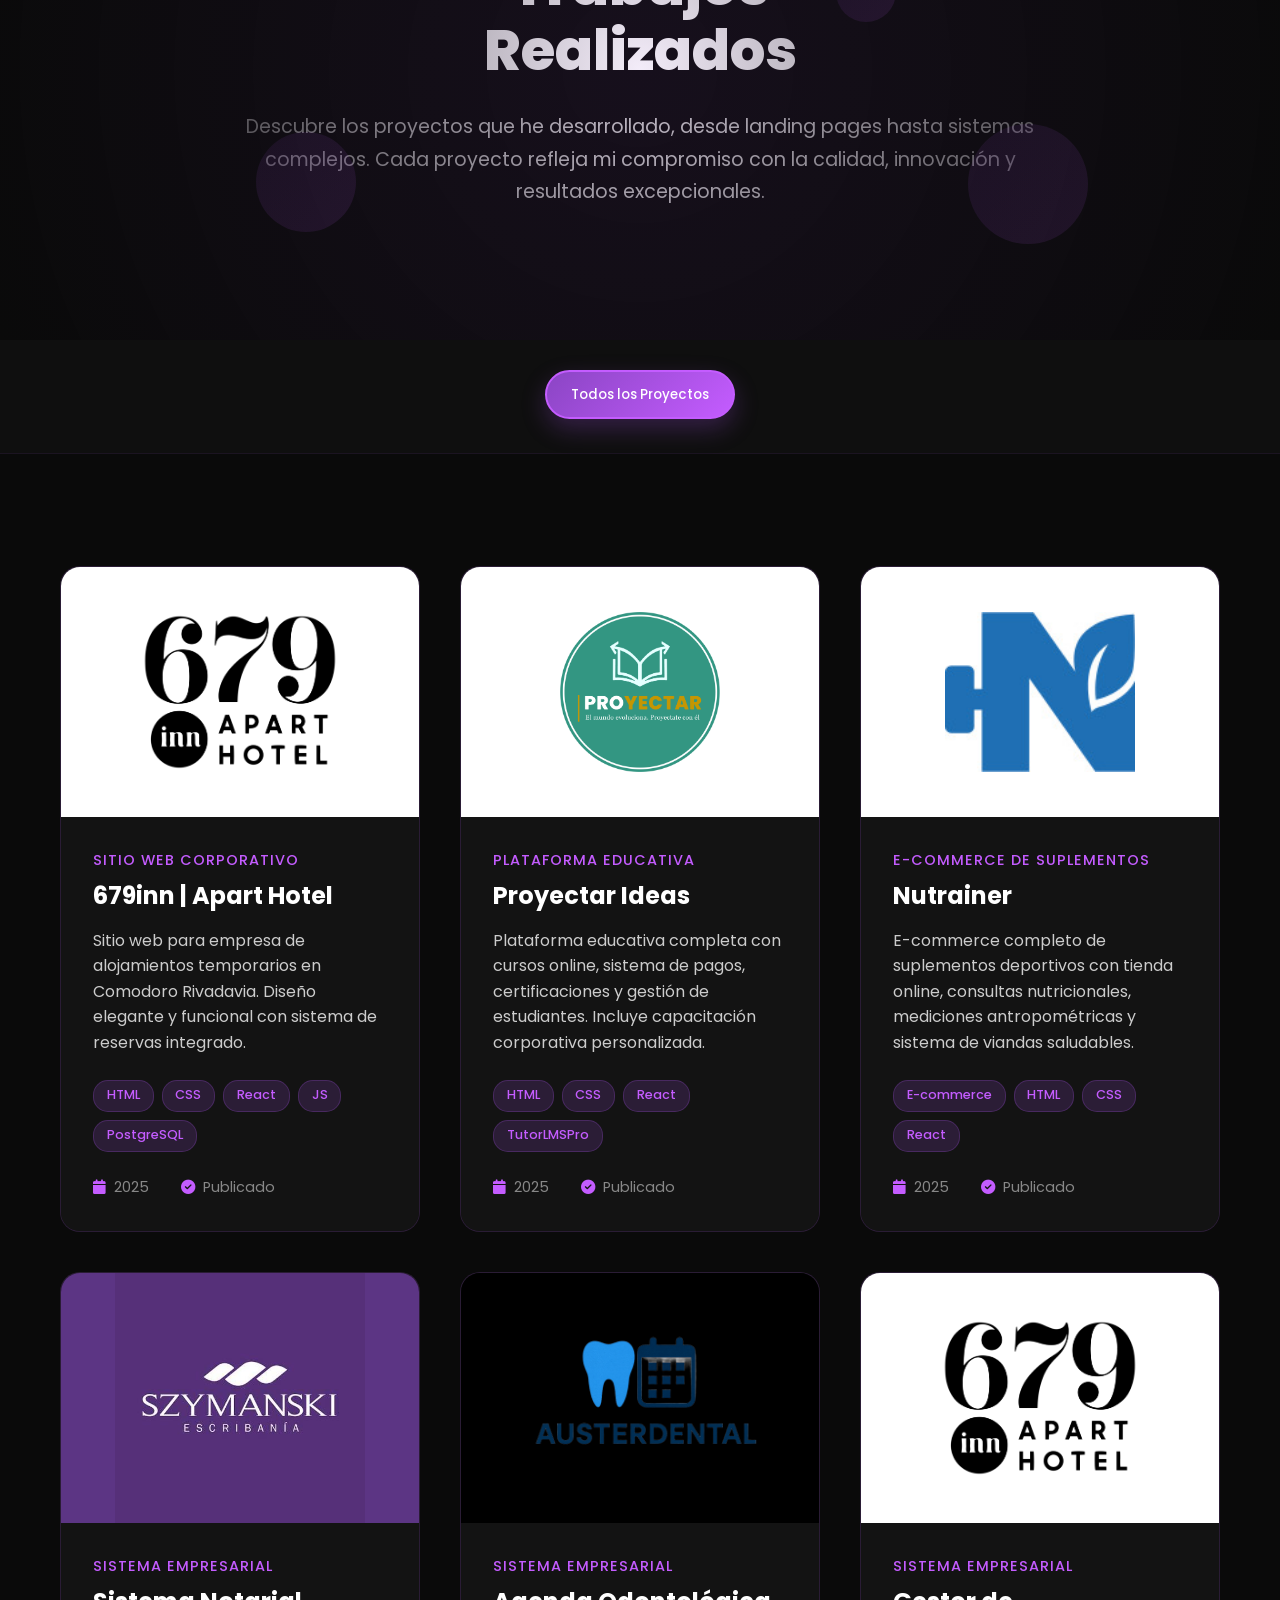
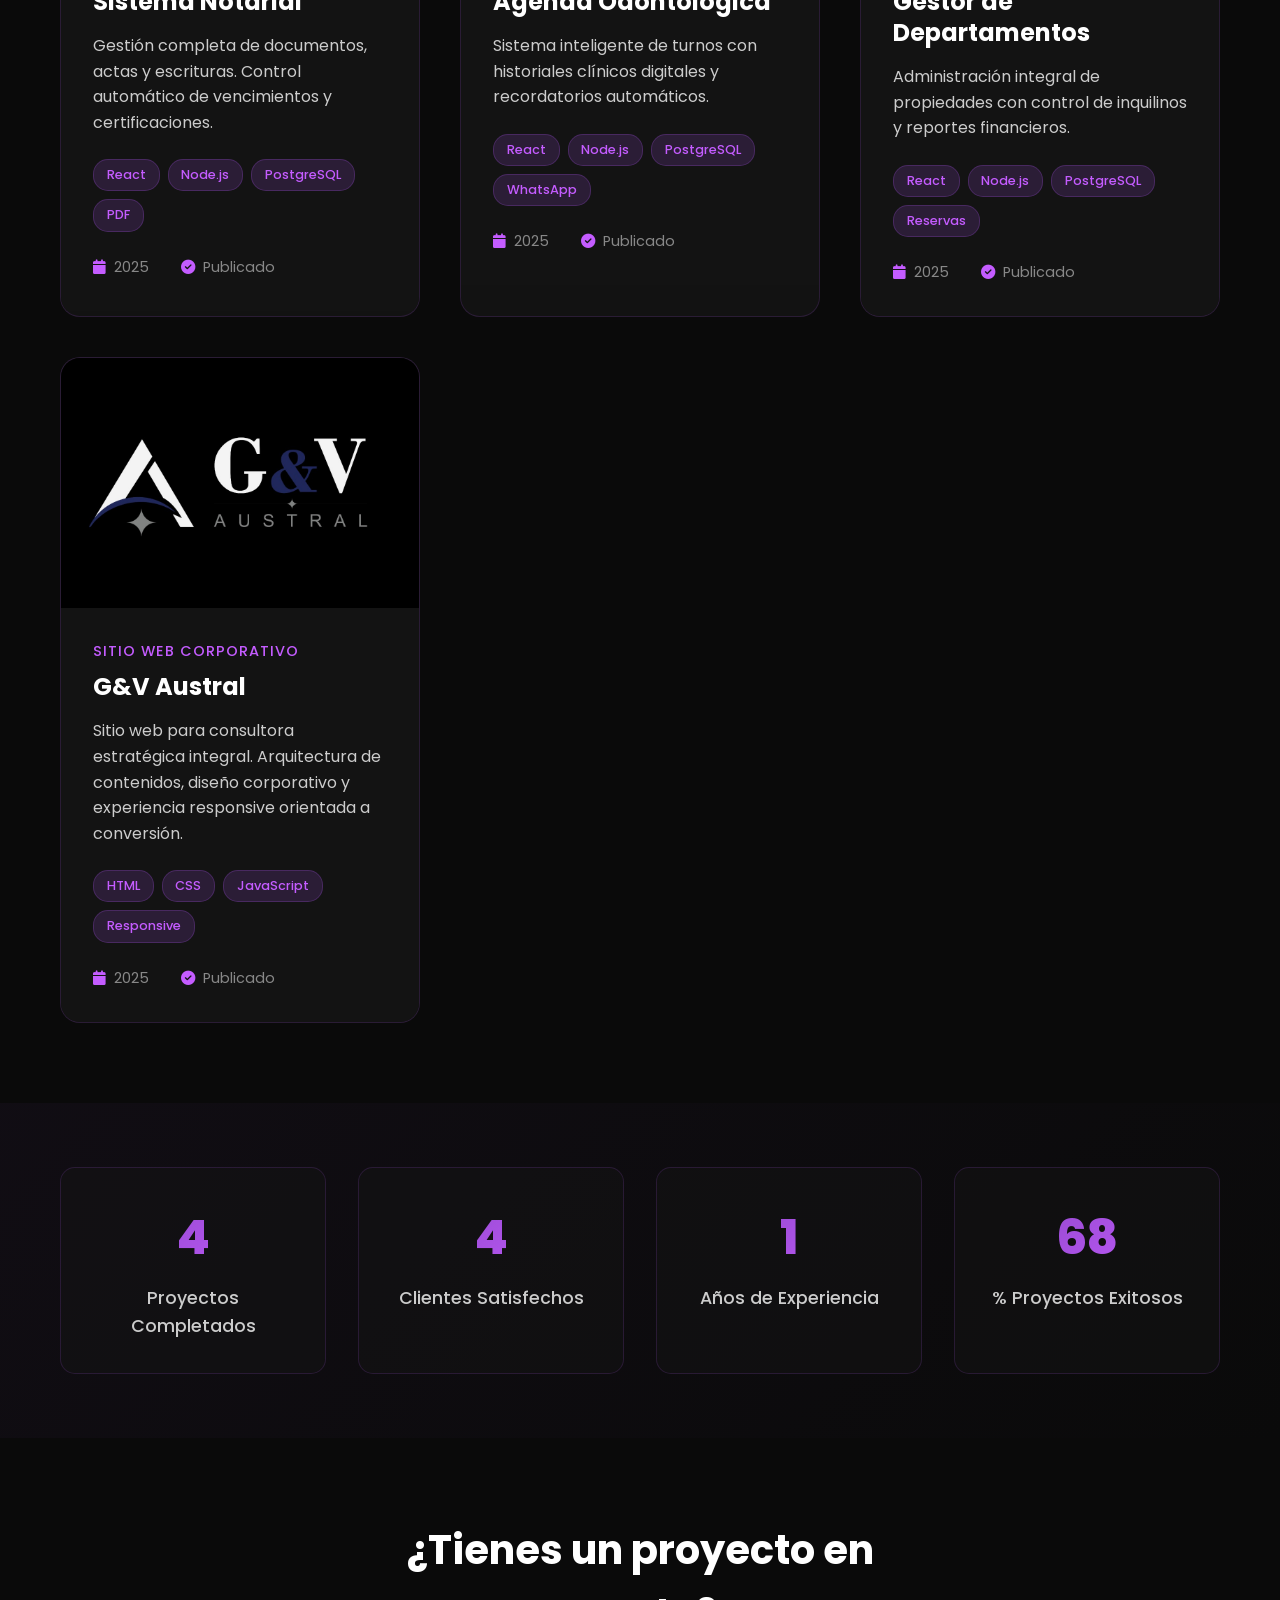
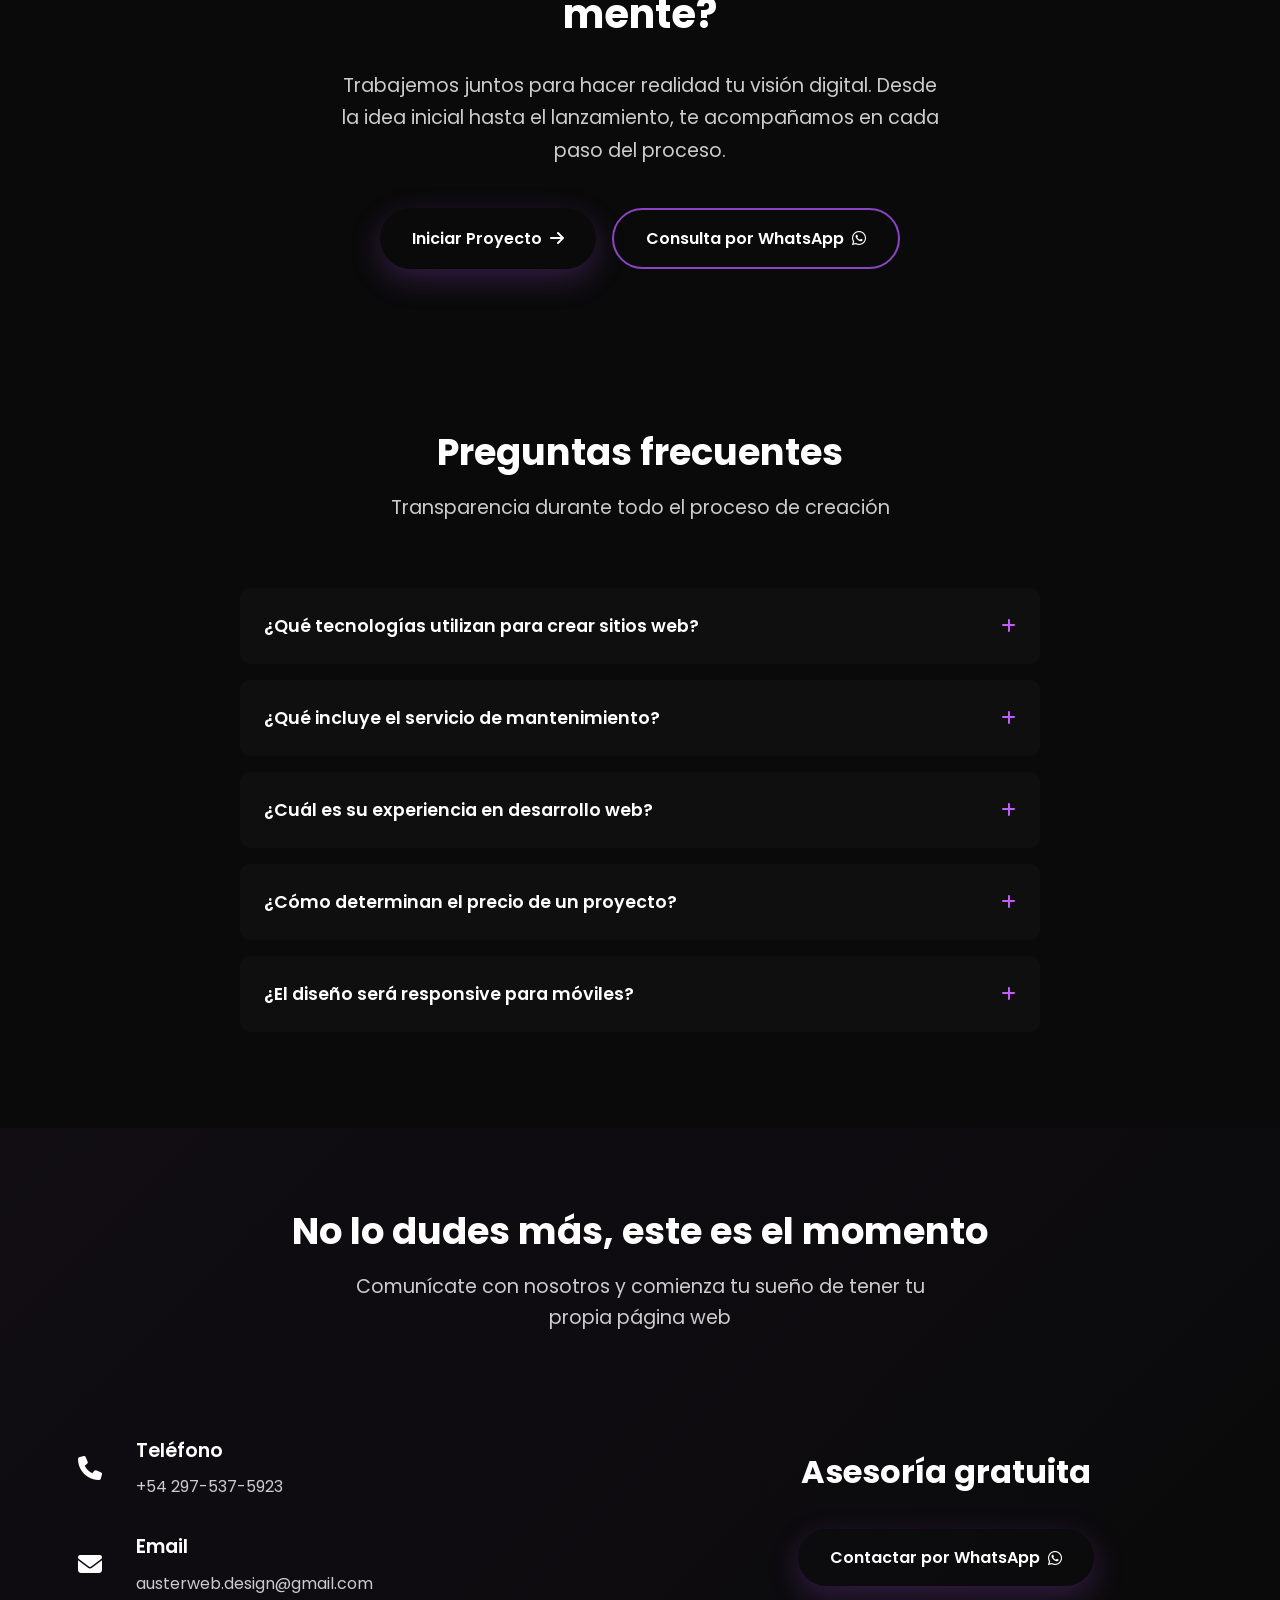
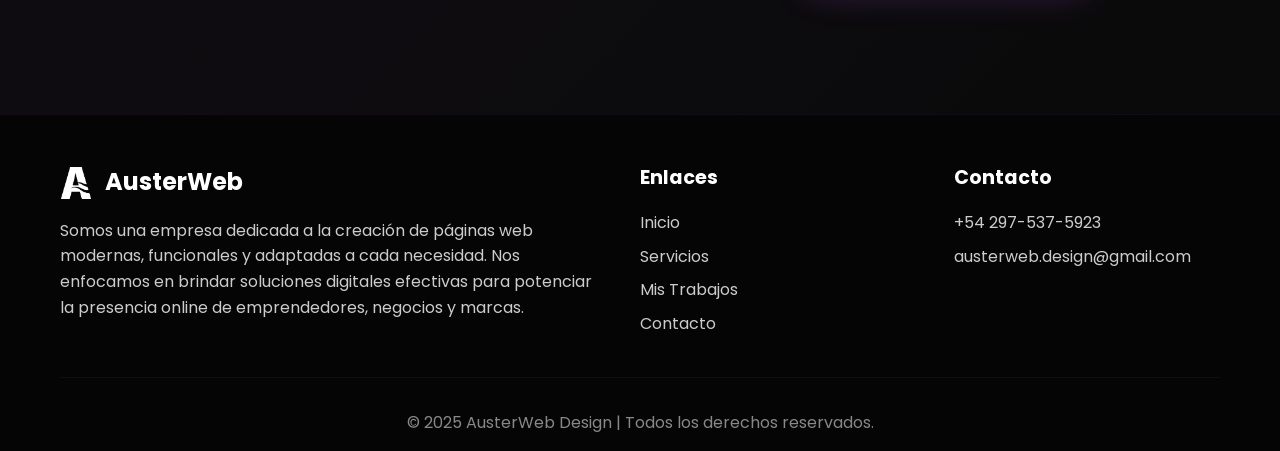
==== commit b8142da2: "Add eye links to Notarial and Gestor gallery detail pages. Co-authored-by: Cursor <cursoragent@curso" ====
--- a/index.html
+++ b/index.html
@@ -433,10 +433,17 @@
                     </div>
                 </div>
 
-                <!-- Sistema Notarial (privado) -->
+                <!-- Sistema Notarial -->
                 <div class="project-card" data-category="all">
                     <div class="project-image project-image--fill project-image--symanski">
                         <img src="LogosProyectos/symanski.png" alt="Sistema Notarial - Escribanía Szymanski" loading="lazy">
+                        <div class="project-overlay">
+                            <div class="project-actions">
+                                <a href="sistema-notarial.html" class="btn-action" aria-label="Ver detalles">
+                                    <i class="fas fa-eye"></i>
+                                </a>
+                            </div>
+                        </div>
                     </div>
                     <div class="project-content">
                         <div class="project-category">Sistema Empresarial</div>
@@ -499,10 +506,17 @@
                     </div>
                 </div>
 
-                <!-- Gestor de Departamentos (privado) -->
+                <!-- Gestor de Departamentos -->
                 <div class="project-card" data-category="all">
                     <div class="project-image">
                         <img src="LogosProyectos/logo 679 inn negro.png" alt="Gestor de Departamentos - 679inn" loading="lazy">
+                        <div class="project-overlay">
+                            <div class="project-actions">
+                                <a href="gestor-departamentos.html" class="btn-action" aria-label="Ver detalles">
+                                    <i class="fas fa-eye"></i>
+                                </a>
+                            </div>
+                        </div>
                     </div>
                     <div class="project-content">
                         <div class="project-category">Sistema Empresarial</div>
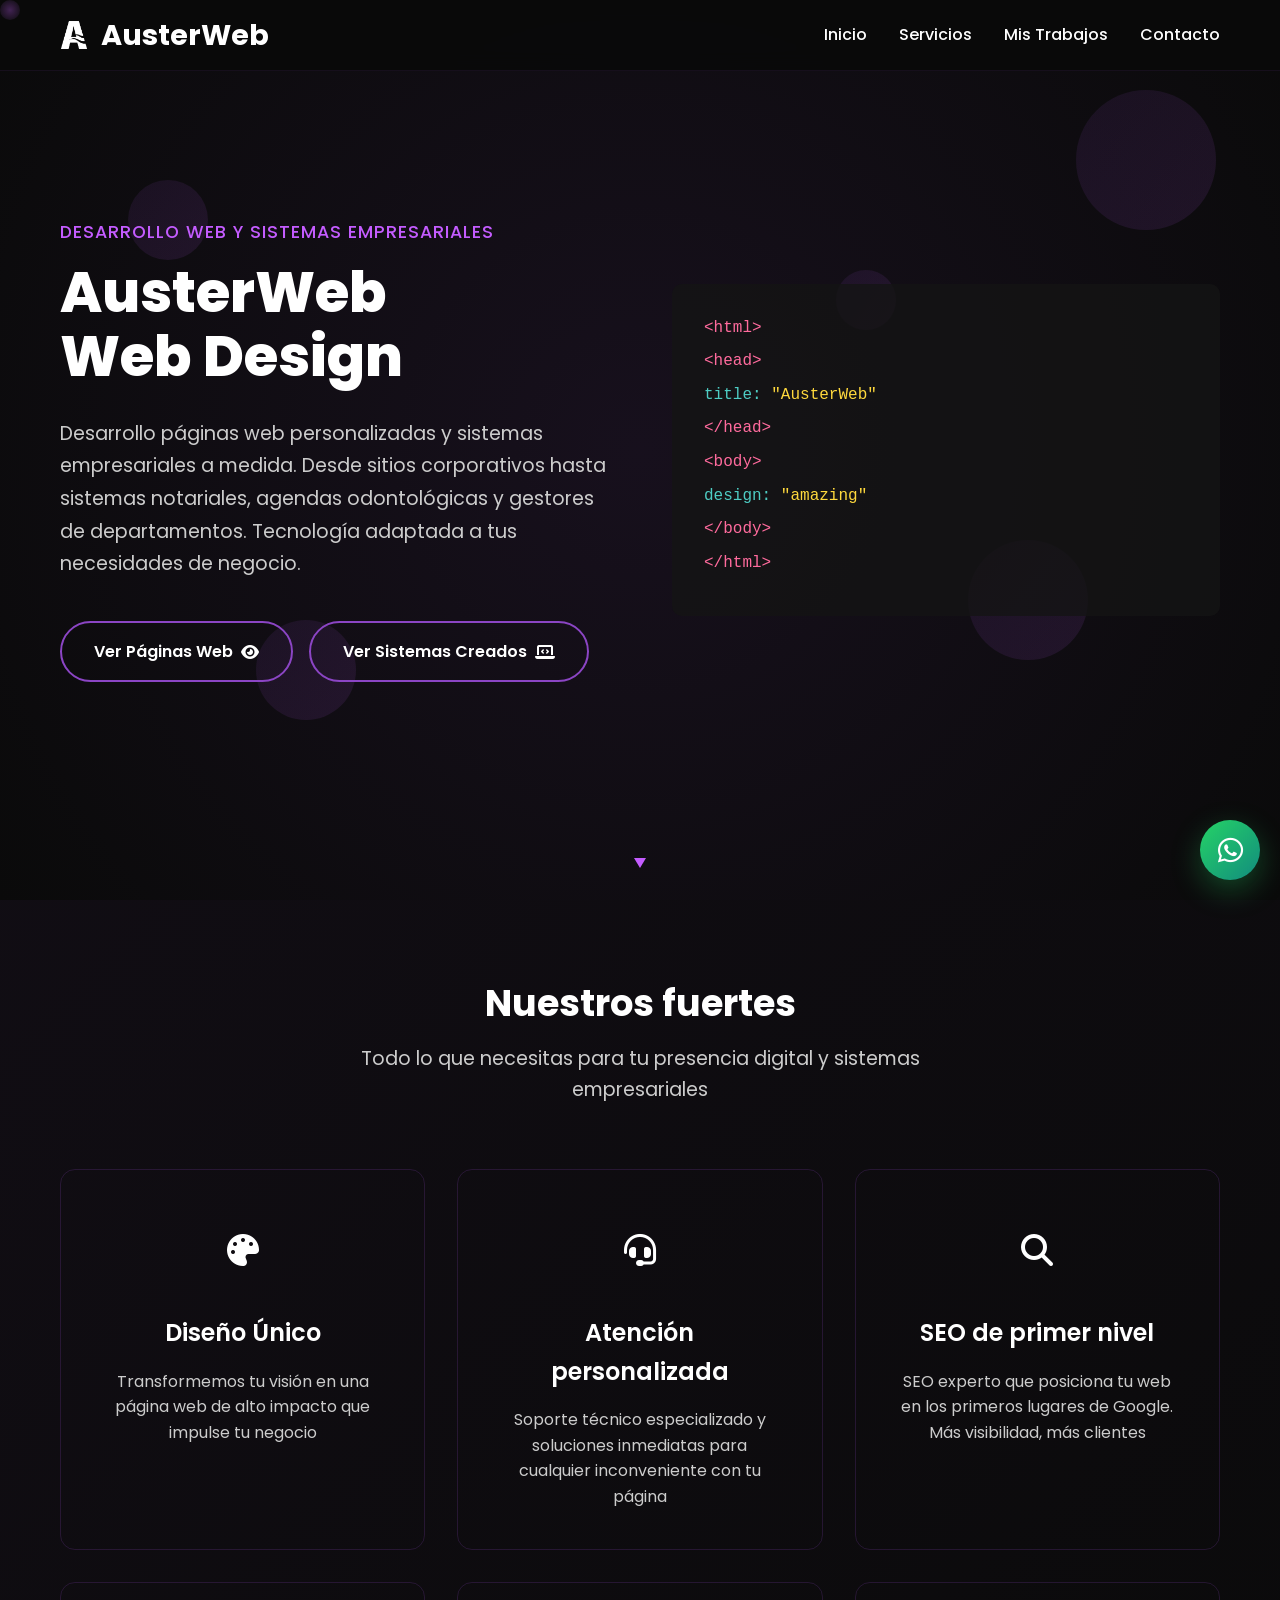
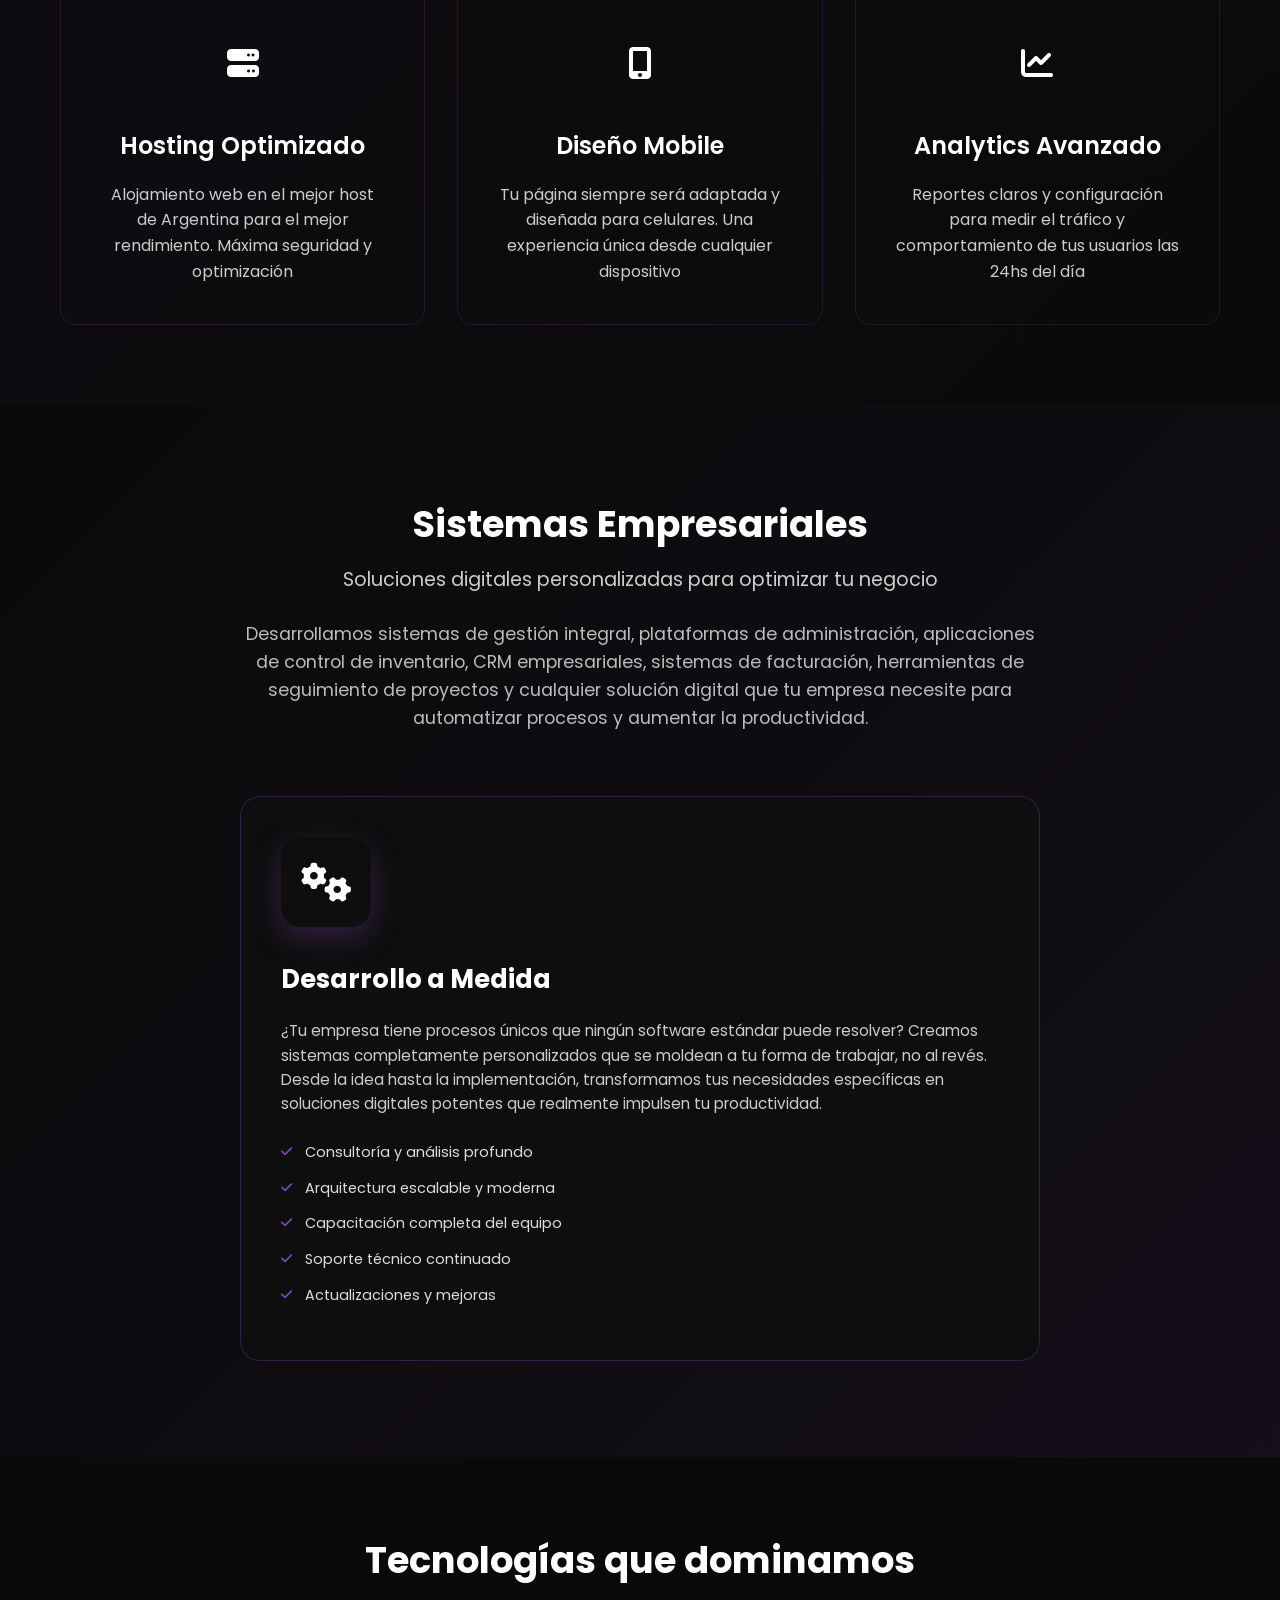
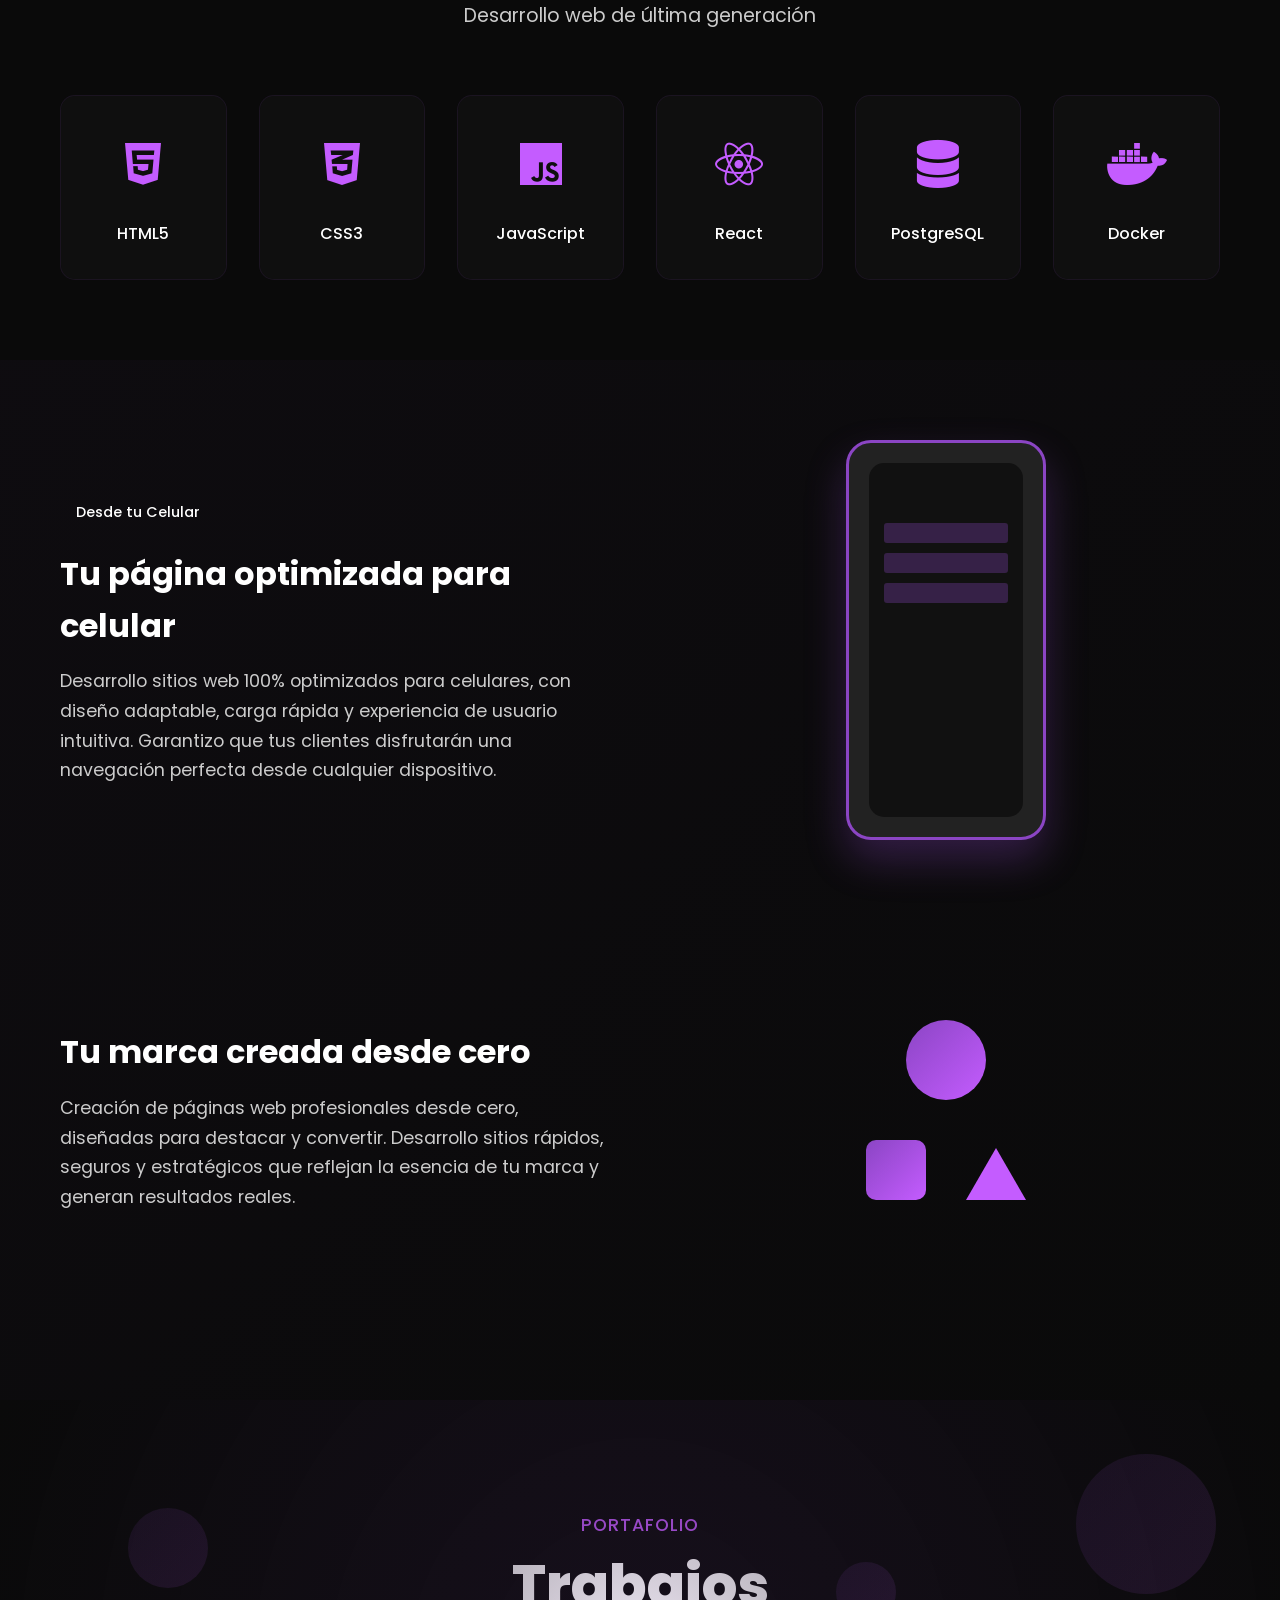
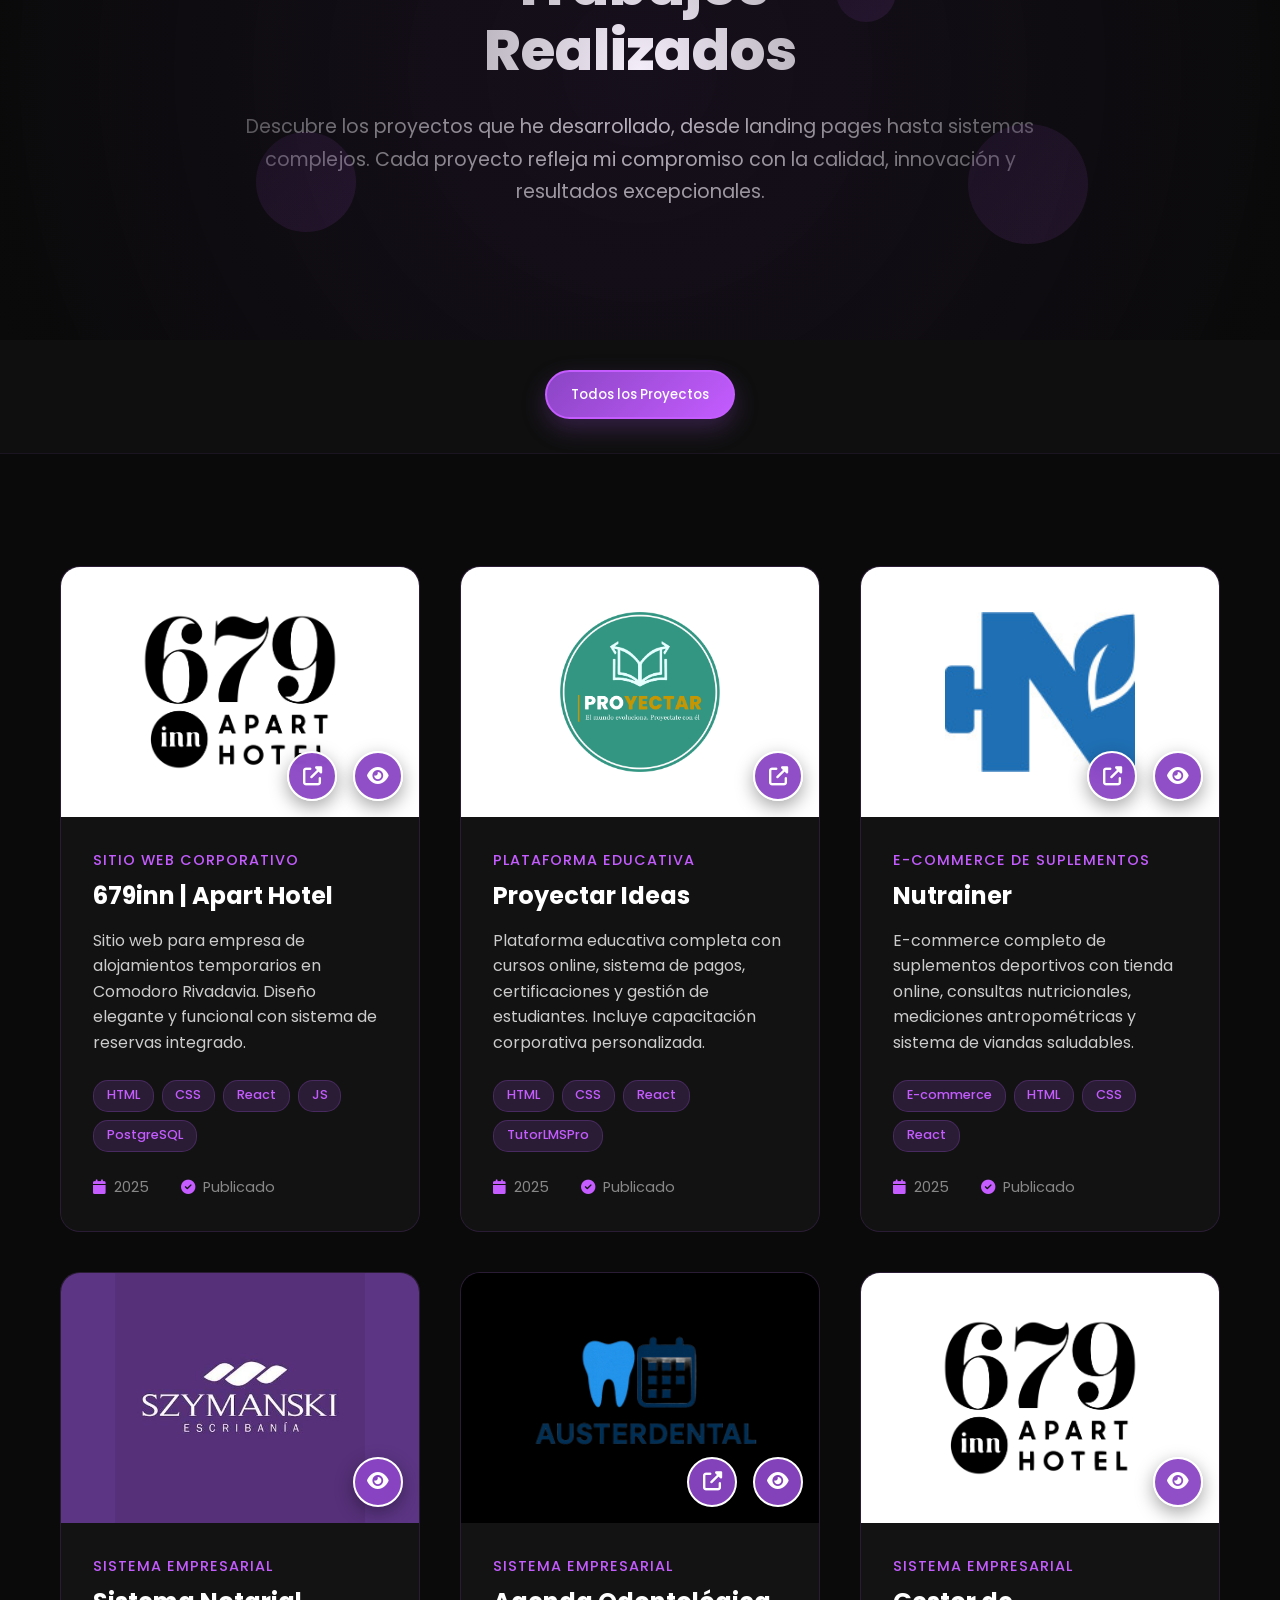
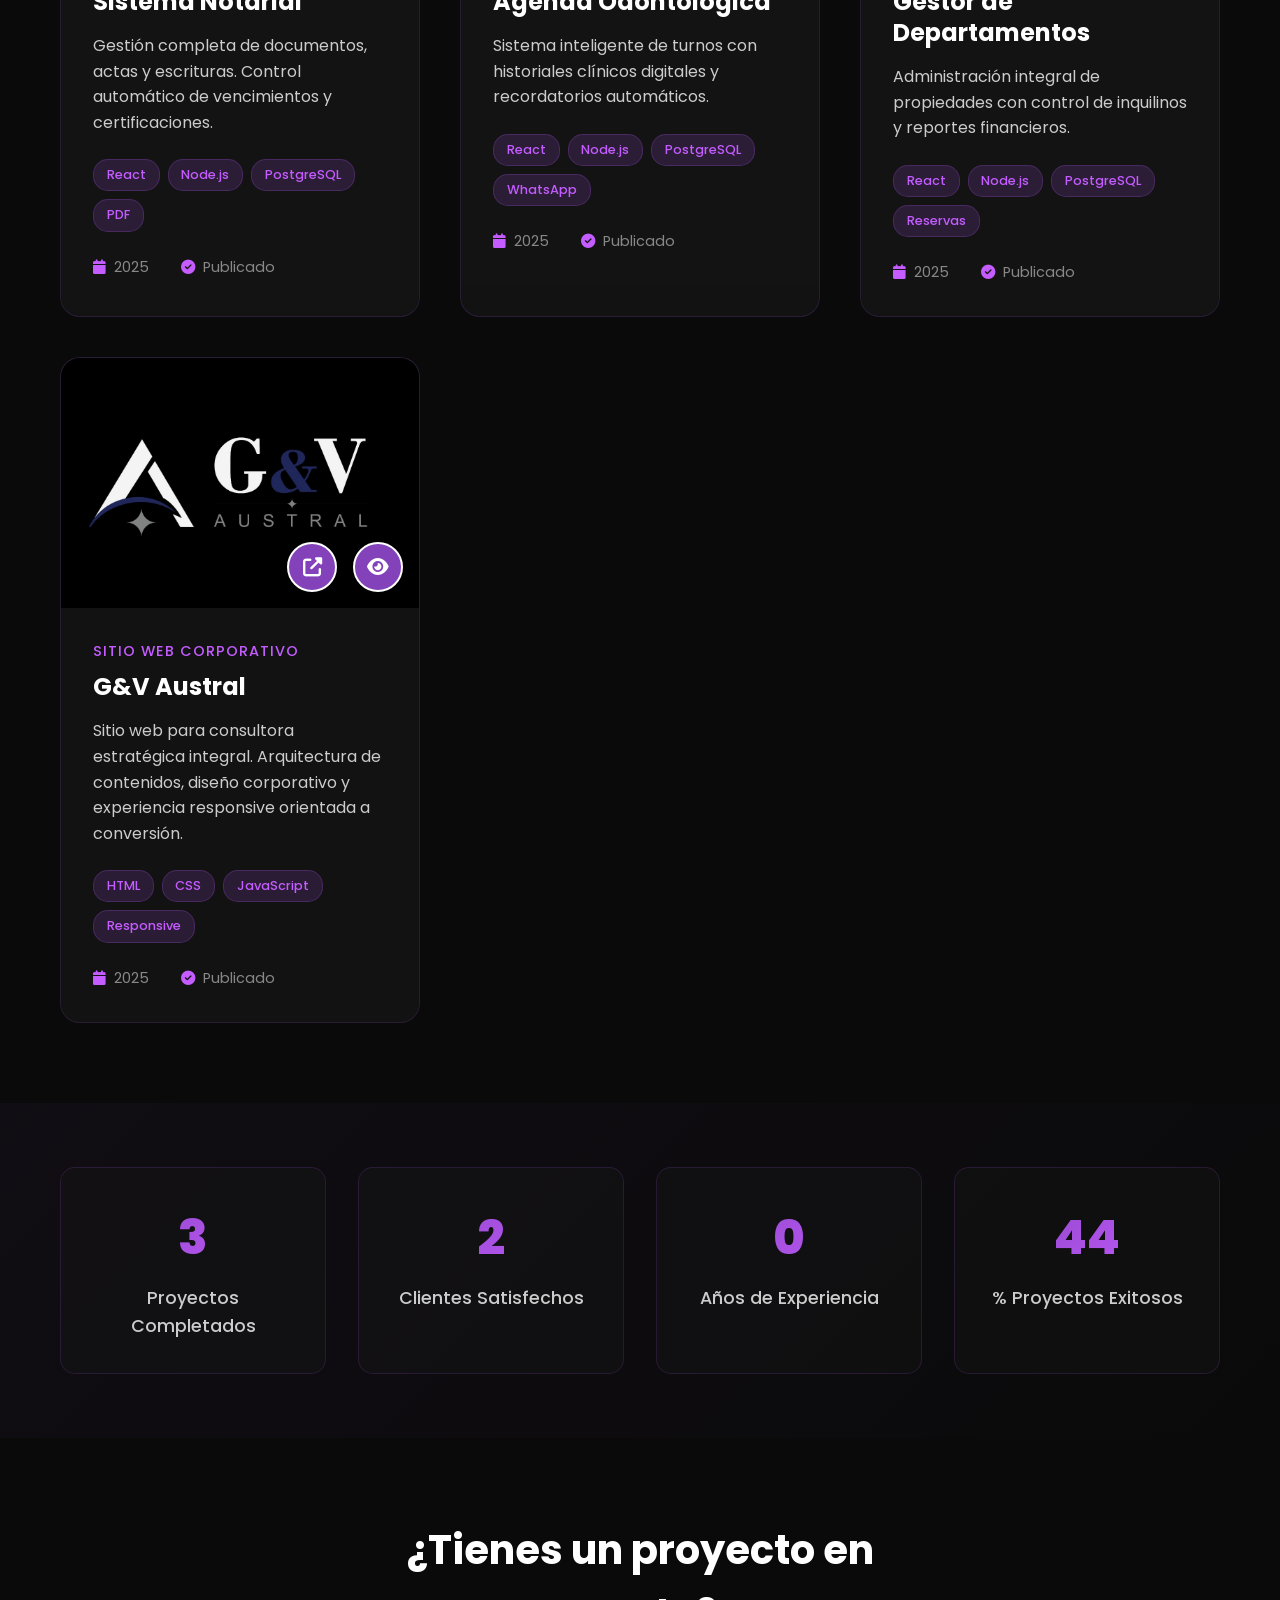
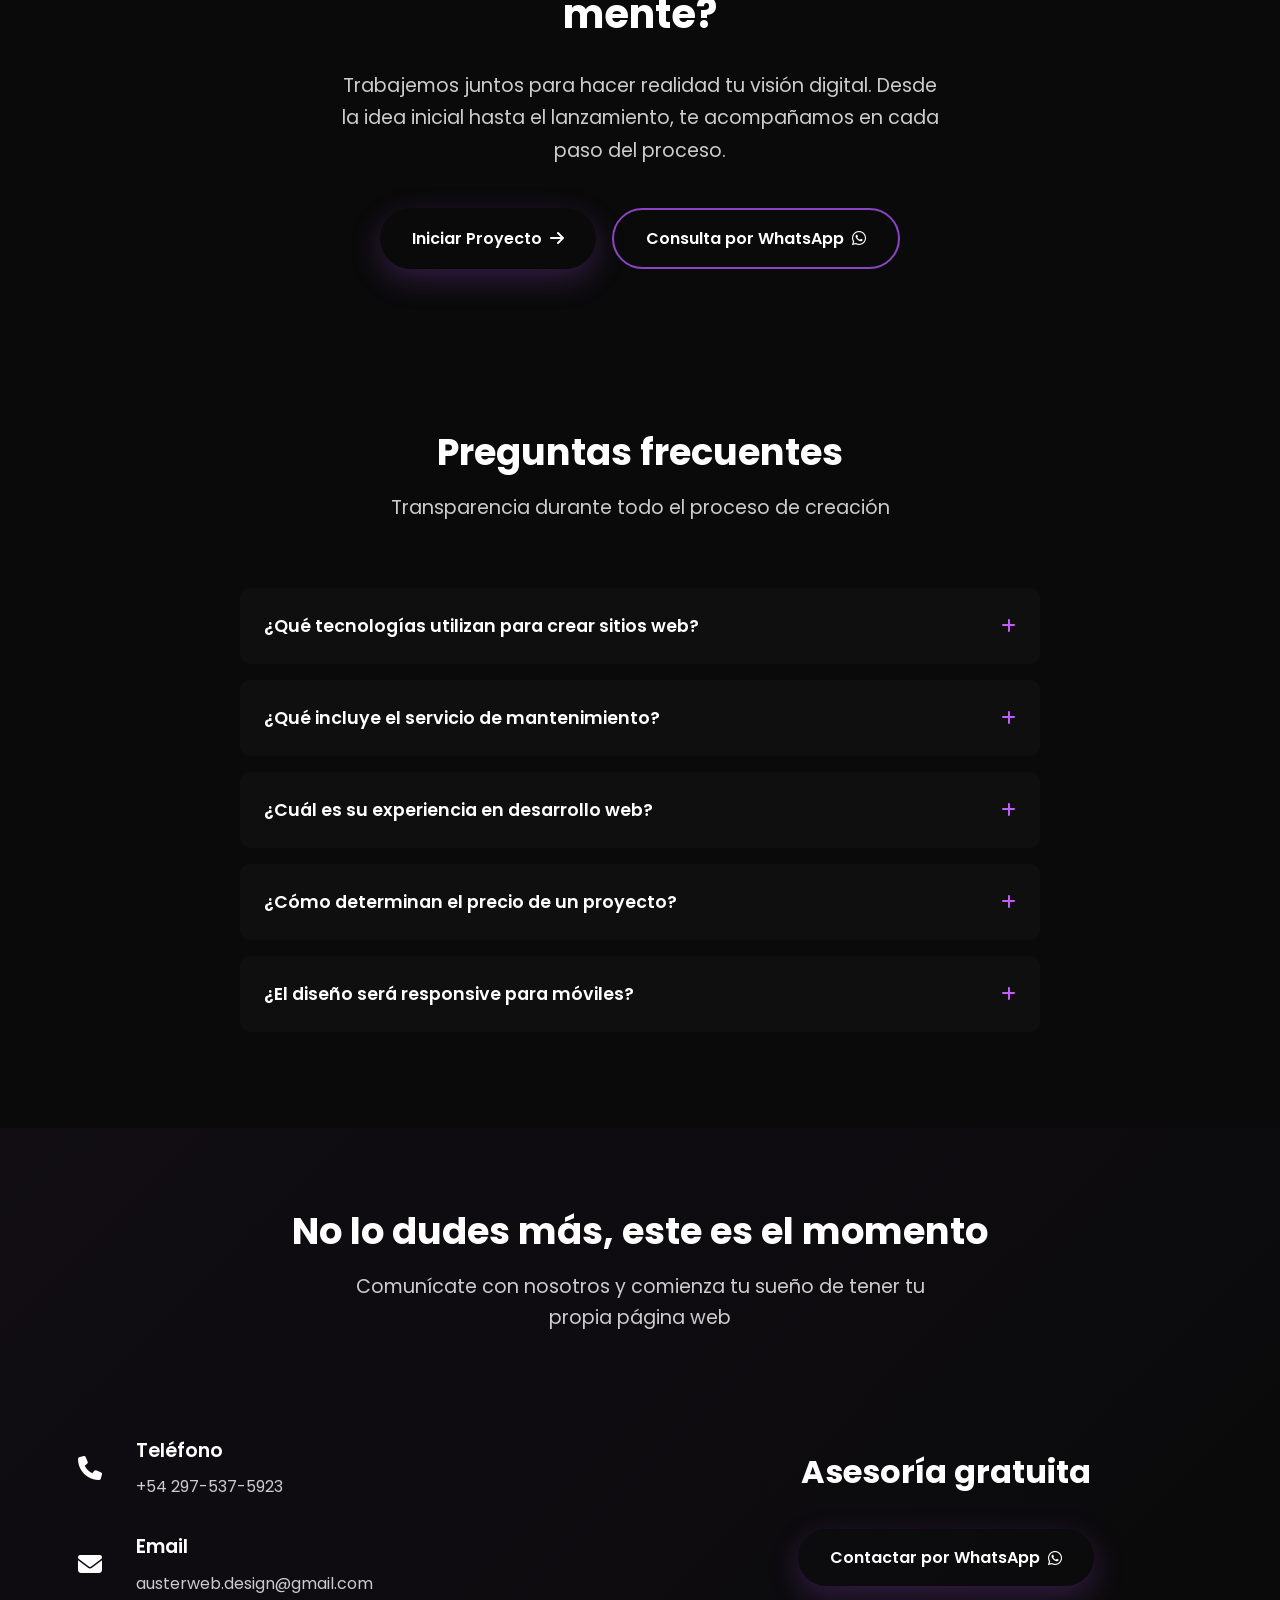
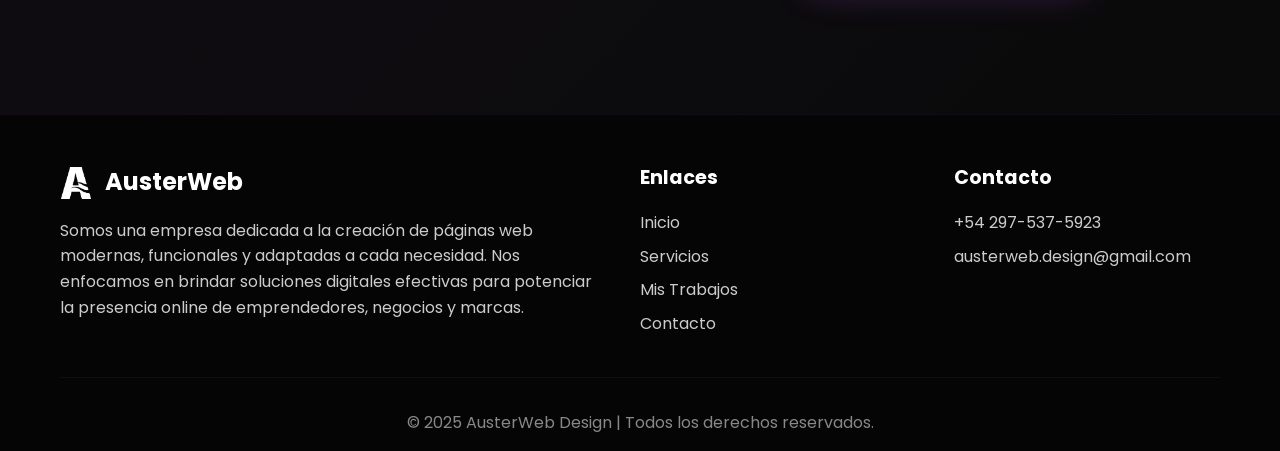
==== commit 387baaa2: "Add 679inn and Nutrainer screenshot galleries with eye links. Co-authored-by: Cursor <cursoragent@cu" ====
--- a/index.html
+++ b/index.html
@@ -336,6 +336,9 @@
                                 <a href="https://679inn.com.ar/" target="_blank" class="btn-action" aria-label="Ver sitio web">
                                     <i class="fas fa-external-link-alt"></i>
                                 </a>
+                                <a href="679inn.html" class="btn-action" aria-label="Ver galería">
+                                    <i class="fas fa-eye"></i>
+                                </a>
                             </div>
                         </div>
                     </div>
@@ -406,6 +409,9 @@
                             <div class="project-actions">
                                 <a href="https://nutrainer.com.ar/" target="_blank" class="btn-action" aria-label="Ver sitio web">
                                     <i class="fas fa-external-link-alt"></i>
+                                </a>
+                                <a href="nutrainer.html" class="btn-action" aria-label="Ver galería">
+                                    <i class="fas fa-eye"></i>
                                 </a>
                             </div>
                         </div>
--- a/trabajos.css
+++ b/trabajos.css
@@ -170,27 +170,33 @@
     left: 0;
     width: 100%;
     height: 100%;
+    background: transparent;
+    display: flex;
+    align-items: flex-end;
+    justify-content: flex-end;
+    padding: 1rem;
+    opacity: 1;
+    transition: all 0.3s ease;
+    pointer-events: none;
+}
+
+.project-card:hover .project-overlay {
     background: rgba(139, 69, 196, 0.9);
-    display: flex;
     align-items: center;
     justify-content: center;
-    opacity: 0;
-    transition: all 0.3s ease;
-}
-
-.project-card:hover .project-overlay {
-    opacity: 1;
+    padding: 0;
 }
 
 .project-actions {
     display: flex;
     gap: 1rem;
+    pointer-events: auto;
 }
 
 .btn-action {
     width: 50px;
     height: 50px;
-    background: rgba(255, 255, 255, 0.2);
+    background: rgba(139, 69, 196, 0.95);
     border: 2px solid #ffffff;
     border-radius: 50%;
     color: #ffffff;
@@ -202,6 +208,12 @@
     transition: all 0.3s ease;
     text-decoration: none;
     backdrop-filter: blur(10px);
+    box-shadow: 0 6px 18px rgba(0, 0, 0, 0.35);
+}
+
+.project-card:hover .btn-action {
+    background: rgba(255, 255, 255, 0.2);
+    box-shadow: none;
 }
 
 .btn-action:hover {
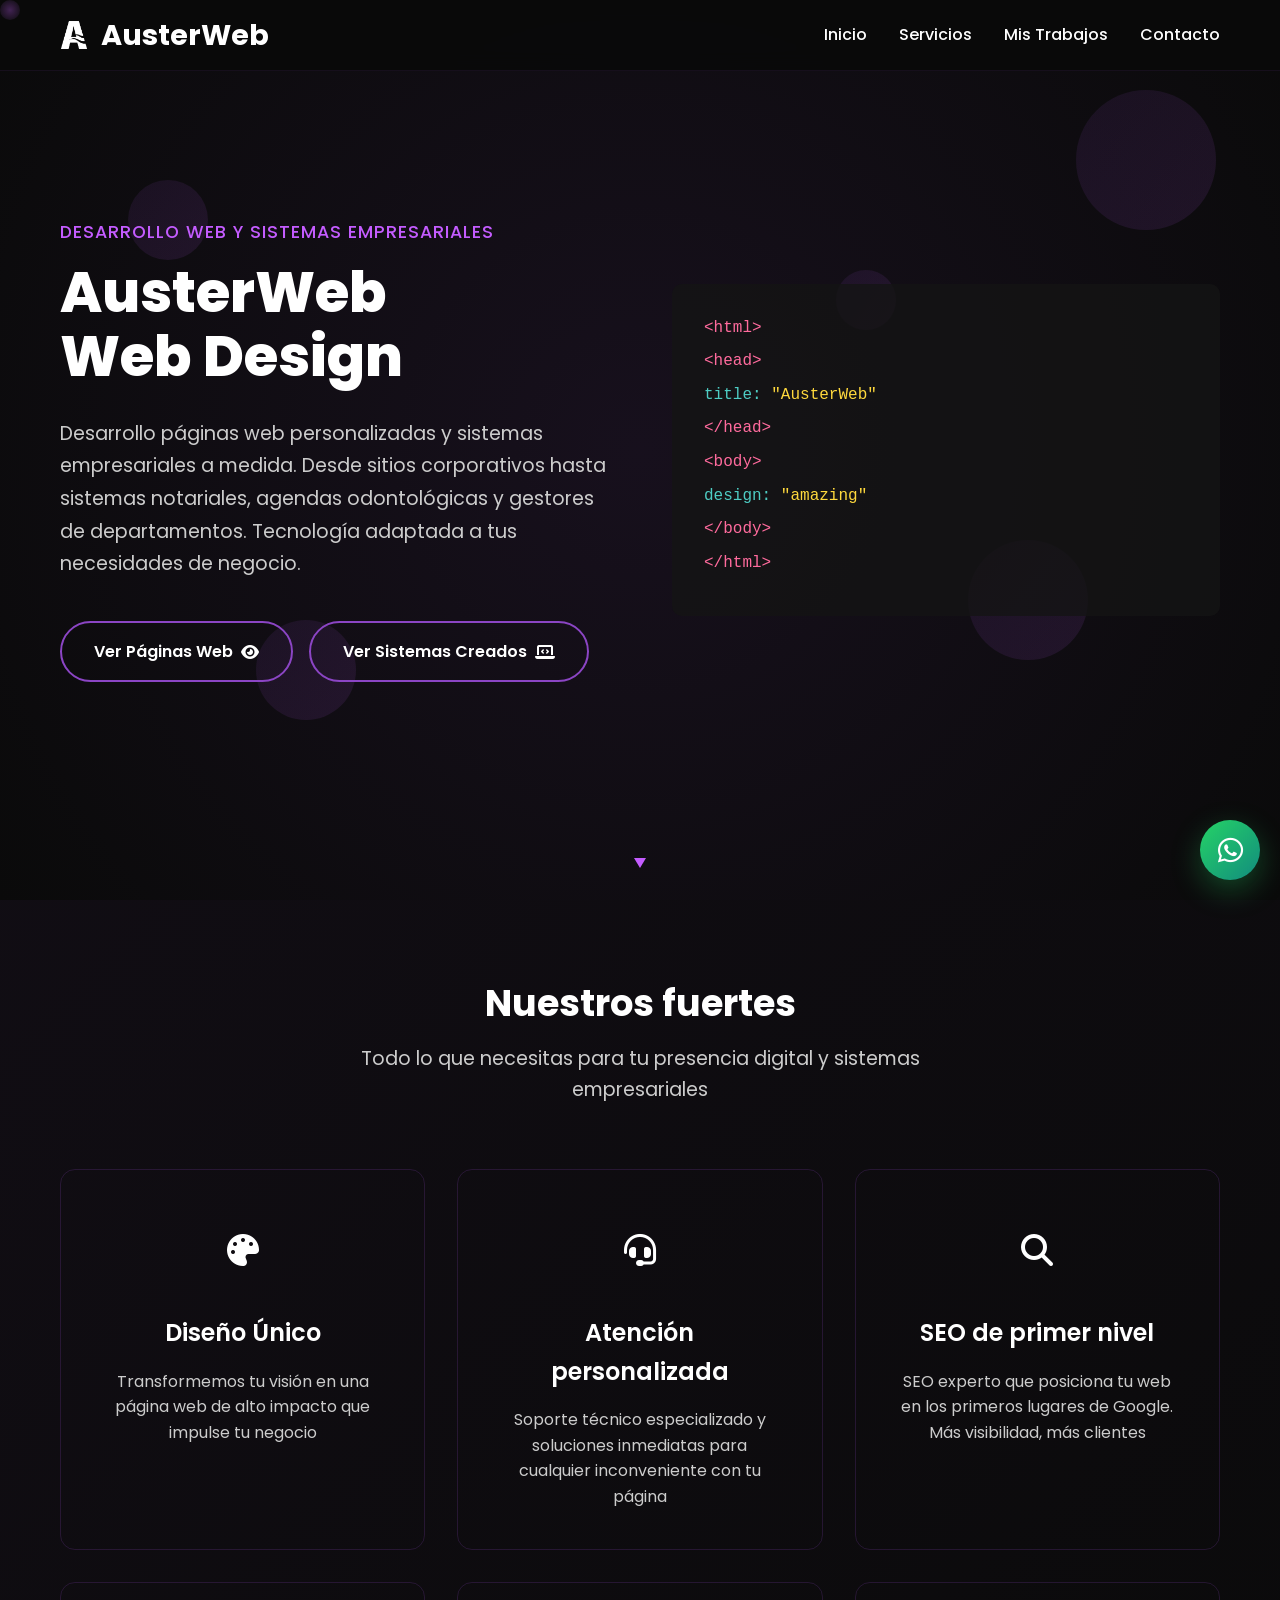
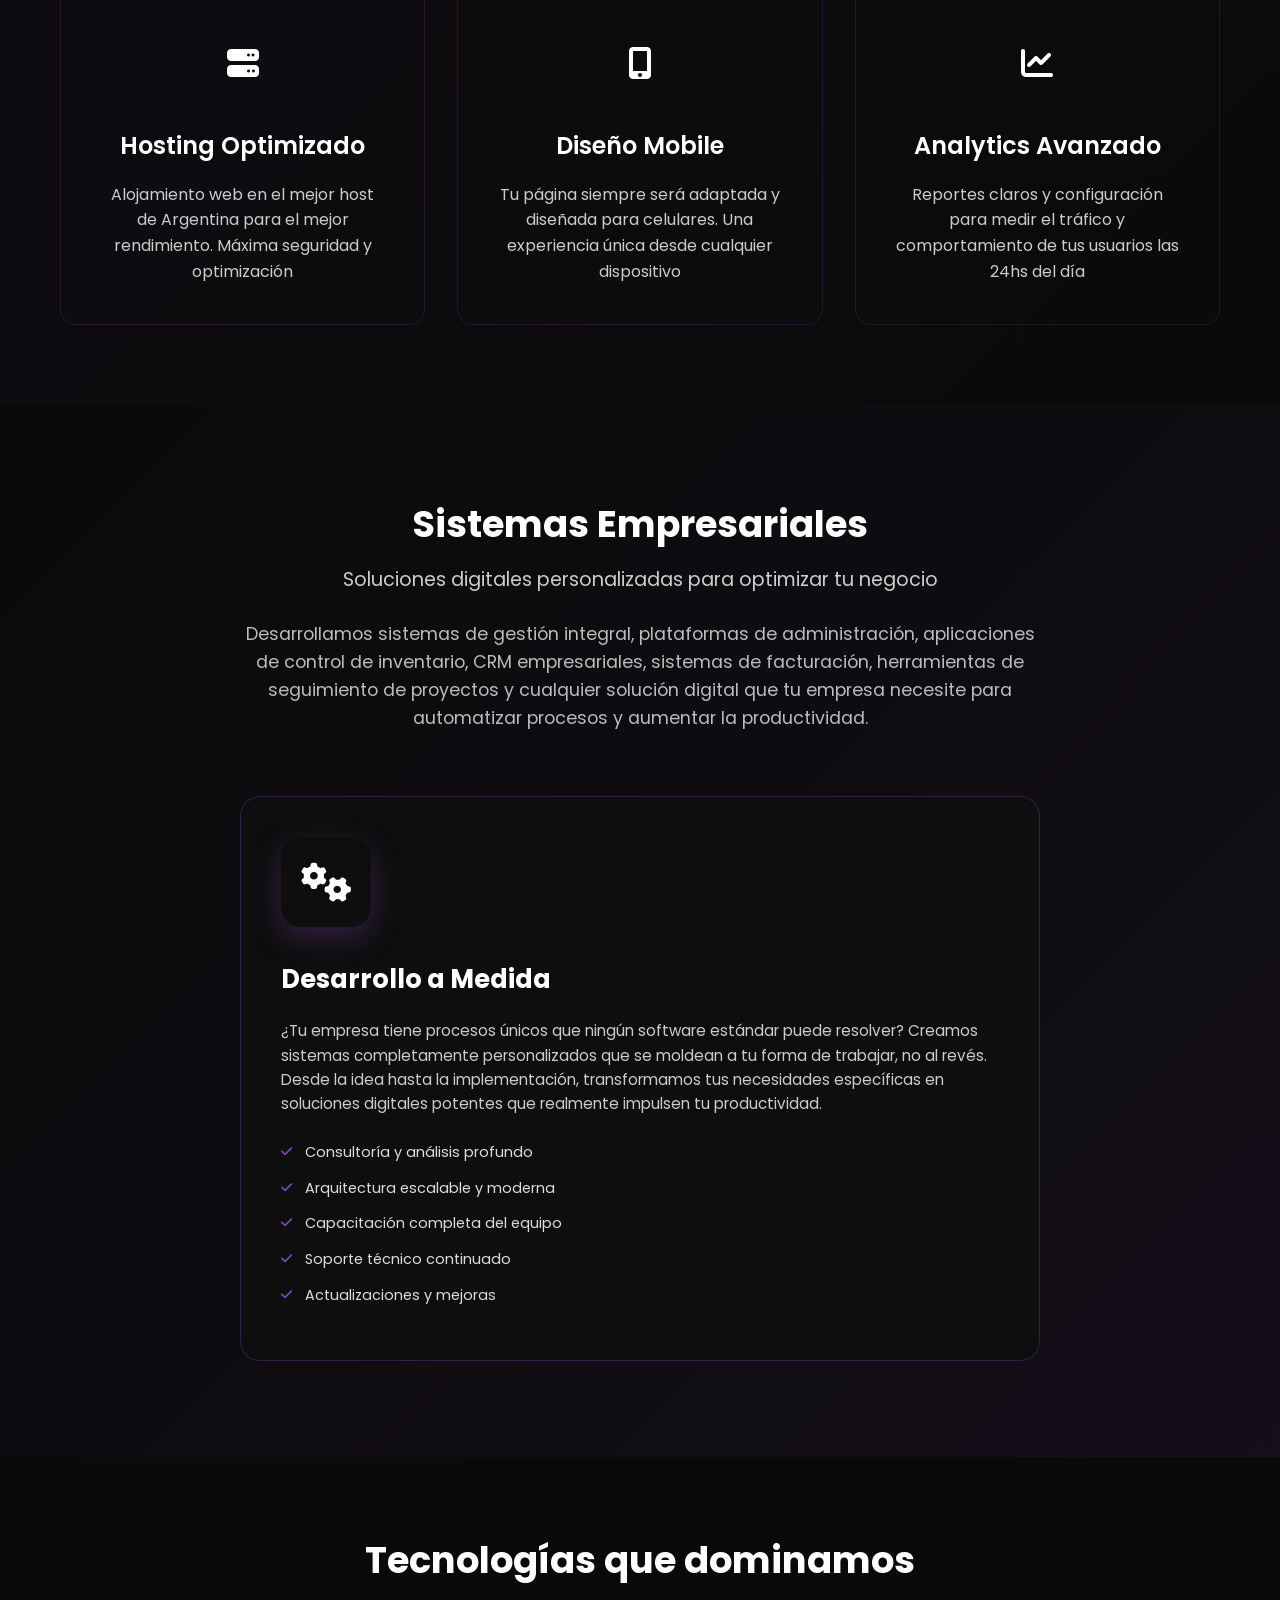
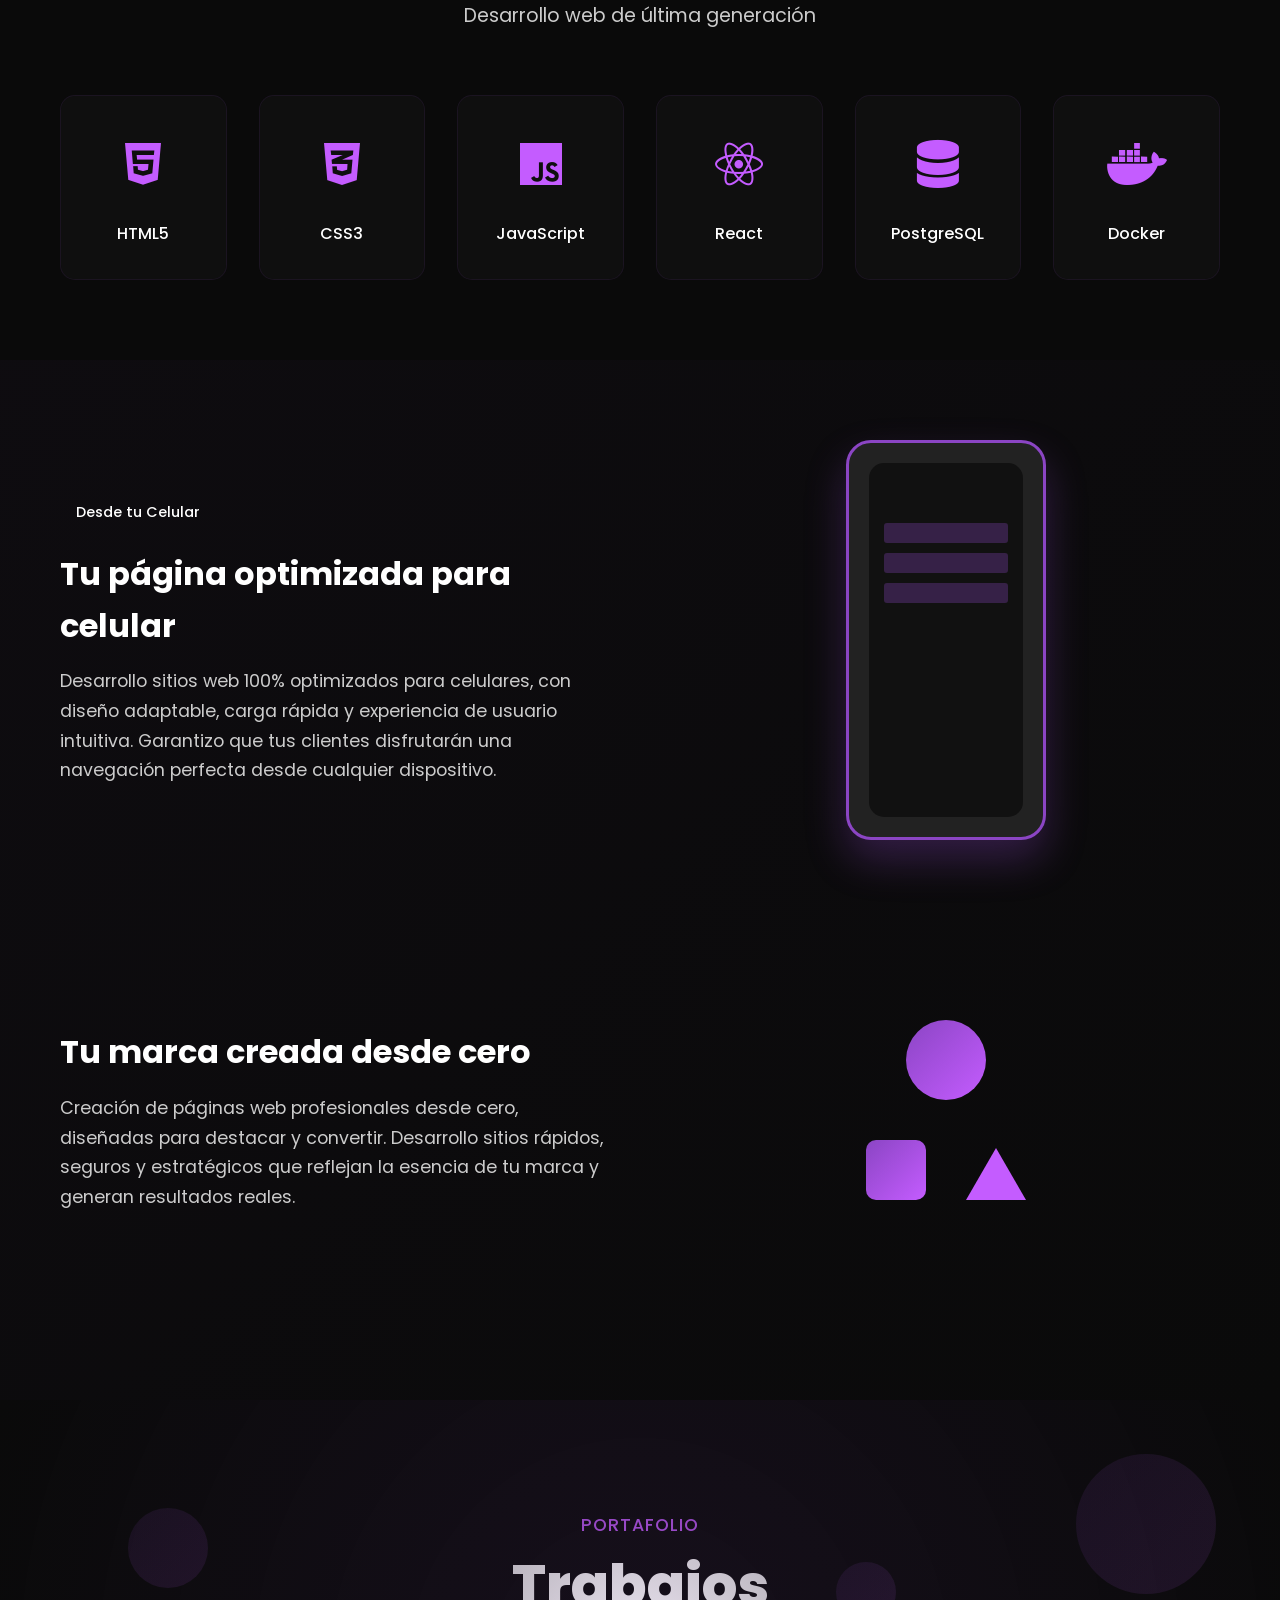
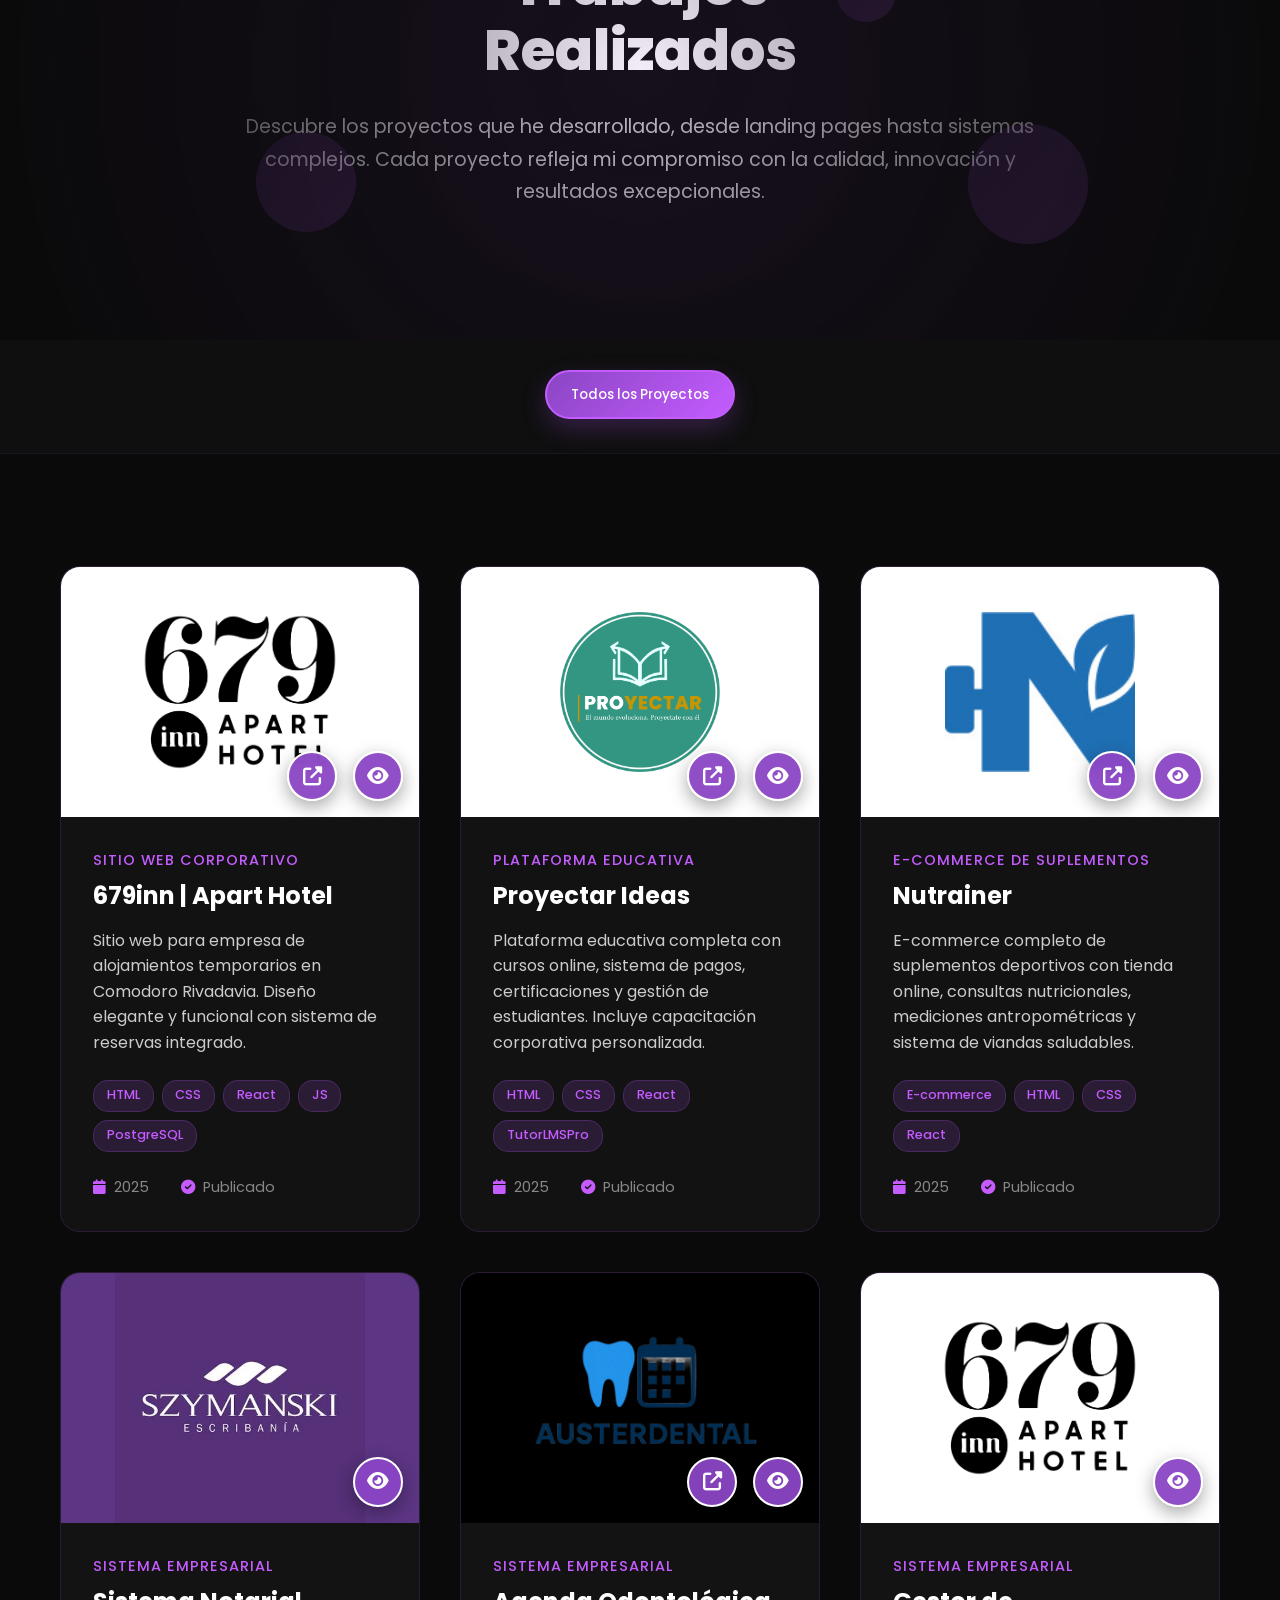
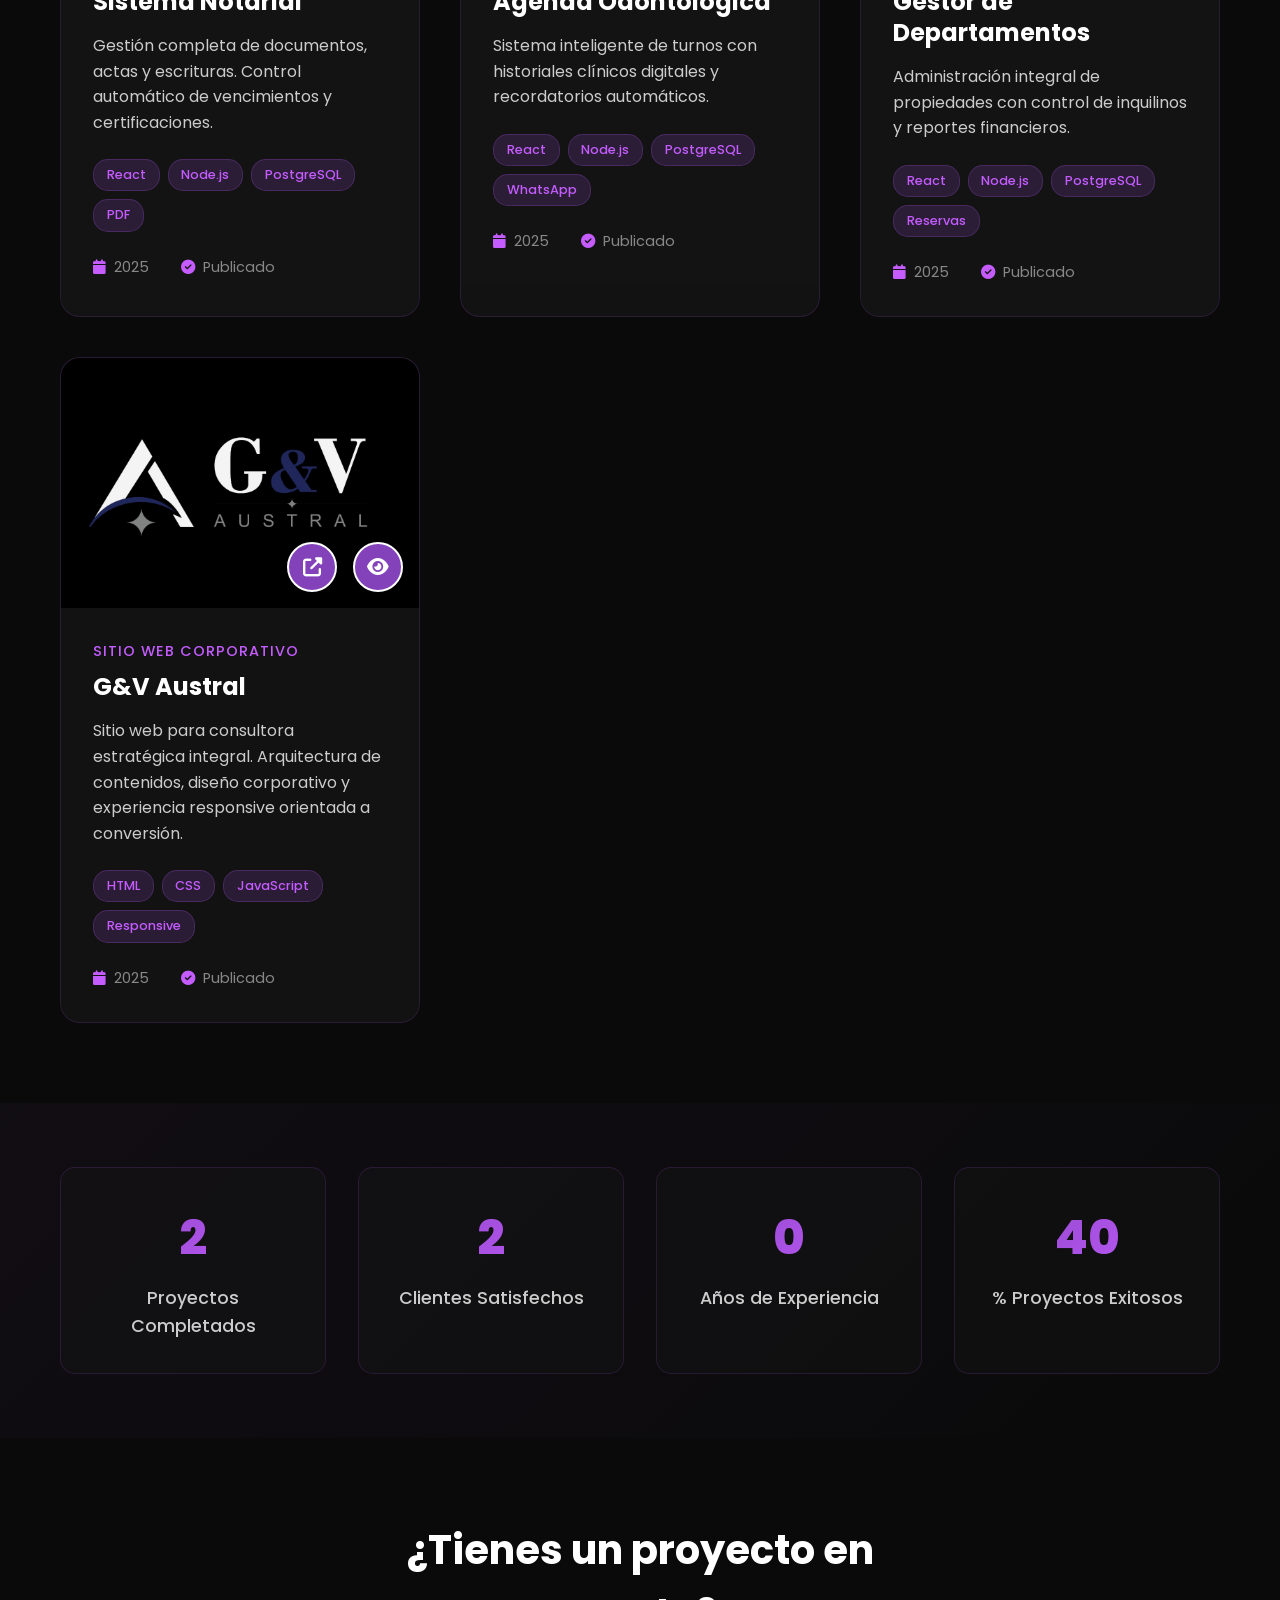
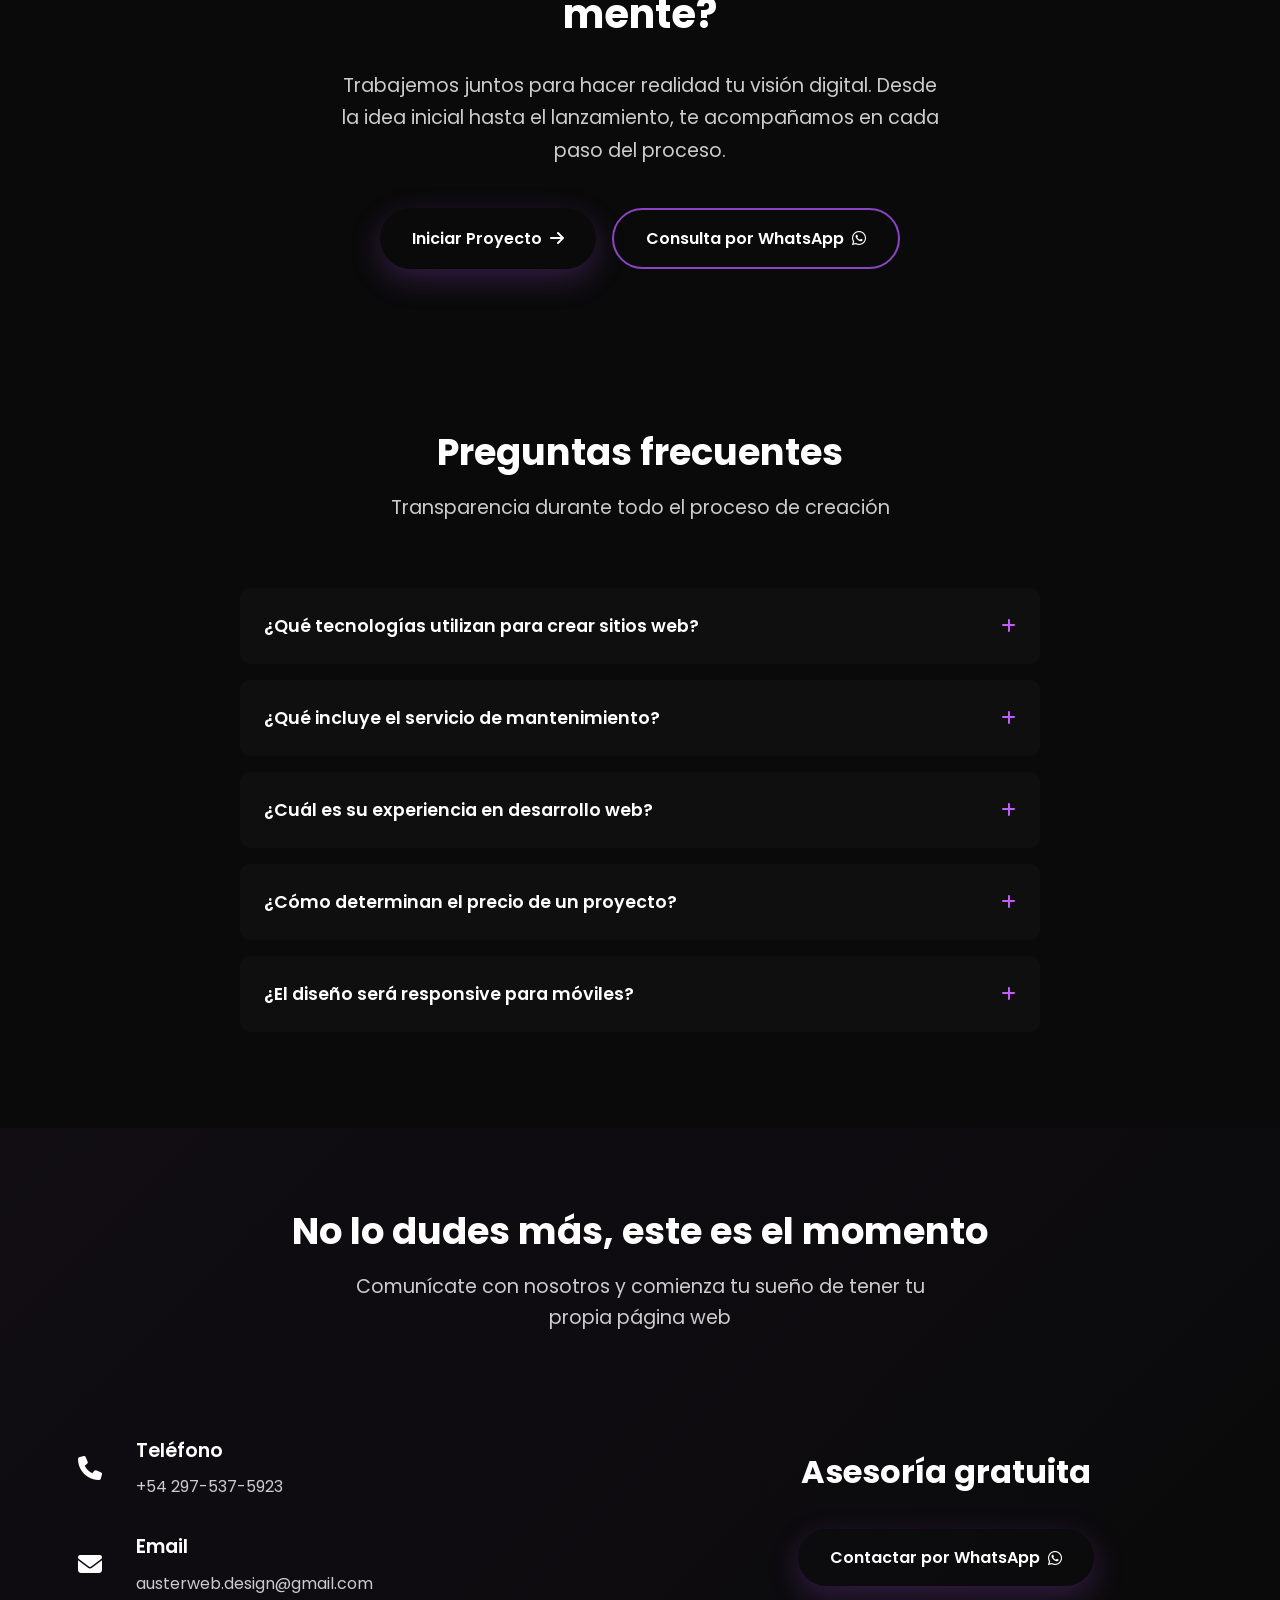
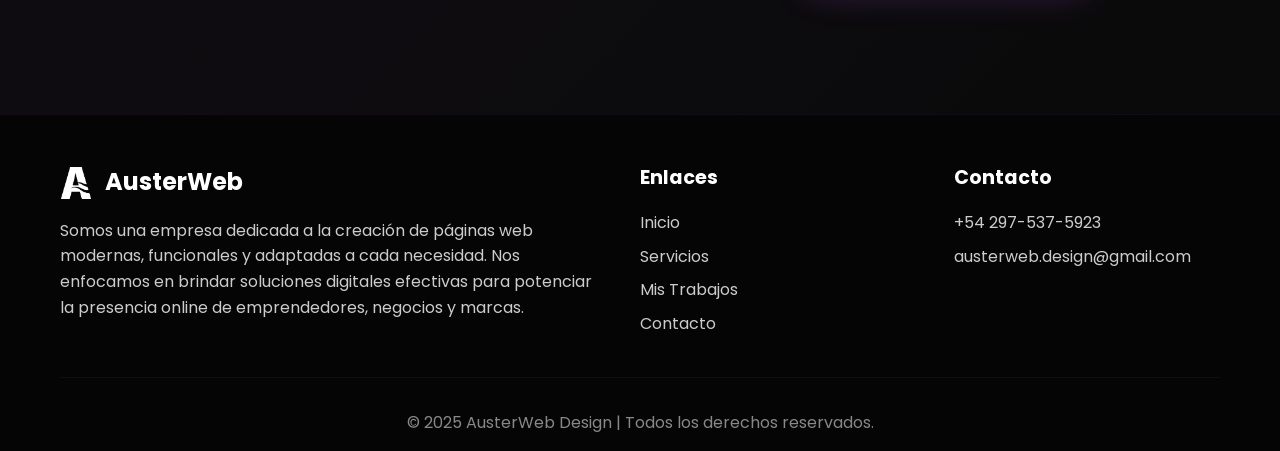
==== commit e17d8d1a: "Add Proyectar Ideas screenshot gallery with eye link. Co-authored-by: Cursor <cursoragent@cursor.com" ====
--- a/index.html
+++ b/index.html
@@ -375,6 +375,9 @@
                                 <a href="https://proyectarideas.com.ar/" target="_blank" class="btn-action" aria-label="Ver sitio web">
                                     <i class="fas fa-external-link-alt"></i>
                                 </a>
+                                <a href="proyectar-ideas.html" class="btn-action" aria-label="Ver galería">
+                                    <i class="fas fa-eye"></i>
+                                </a>
                             </div>
                         </div>
                     </div>
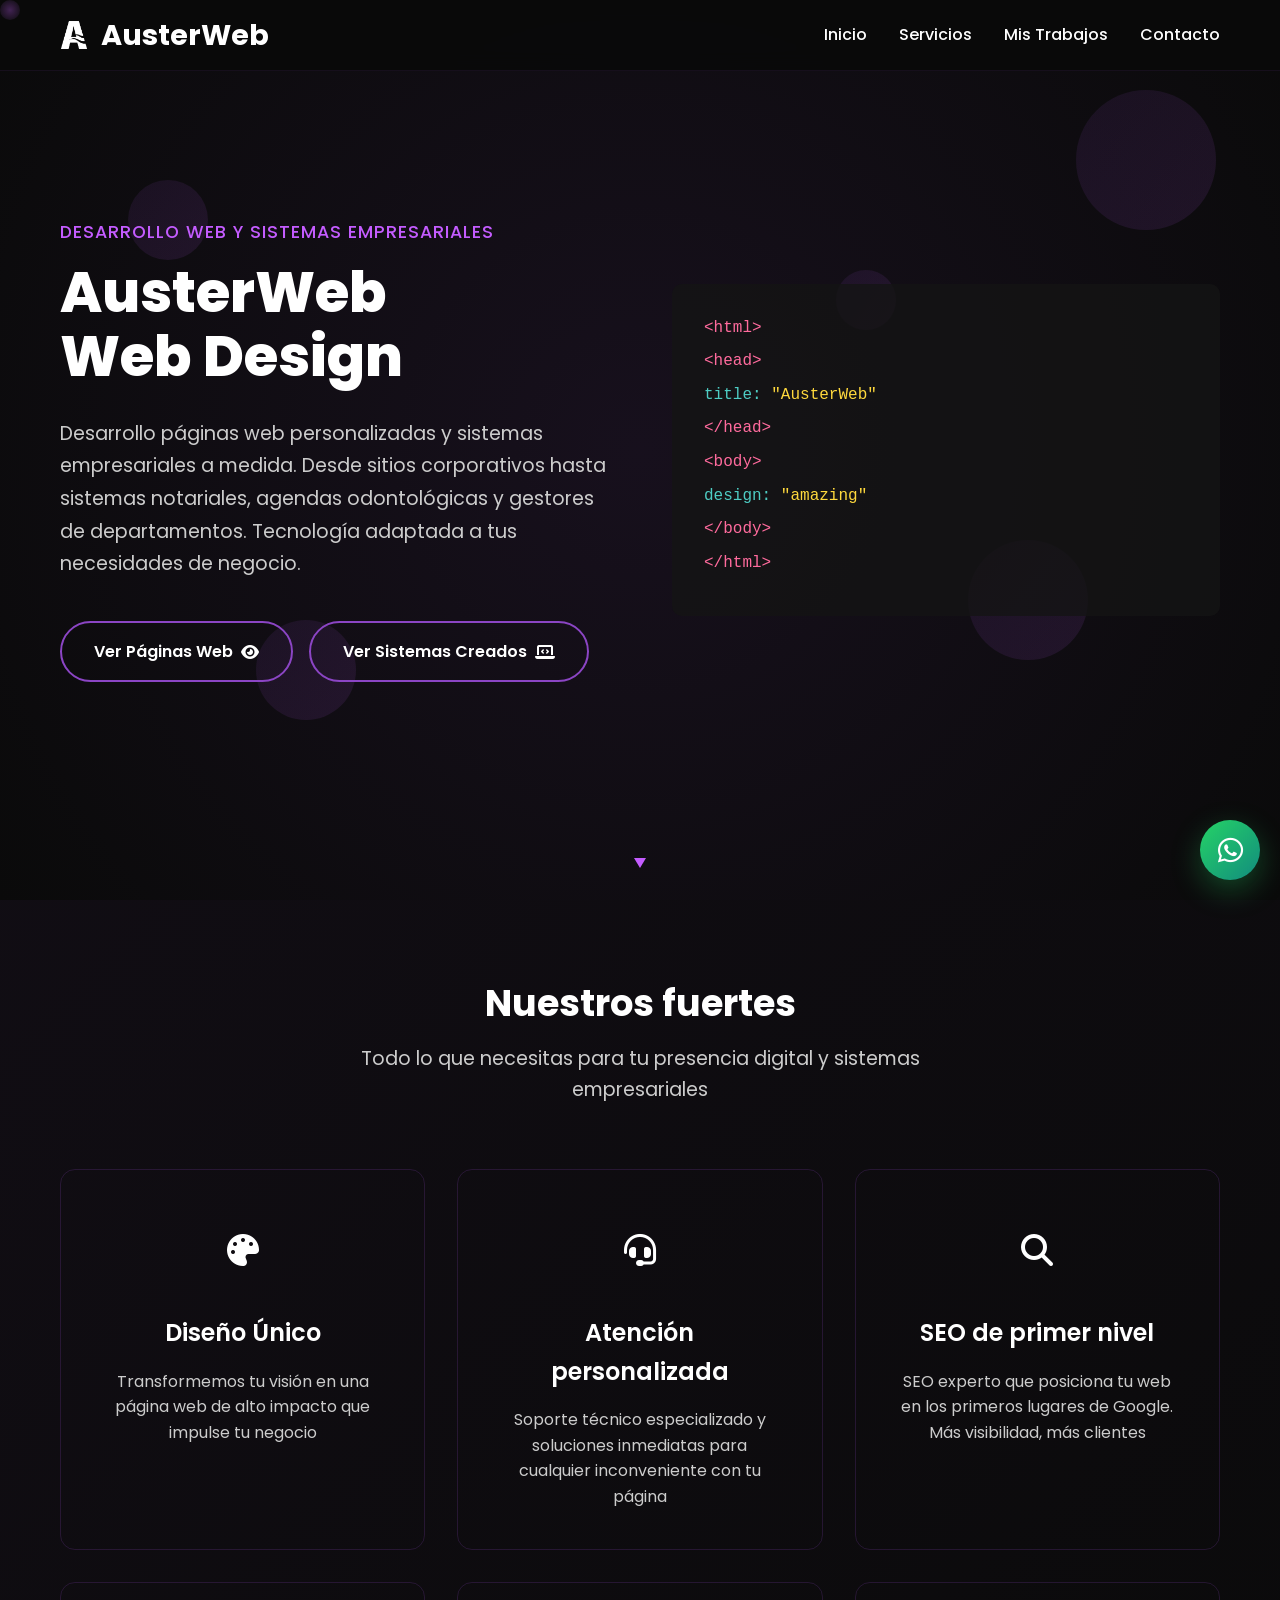
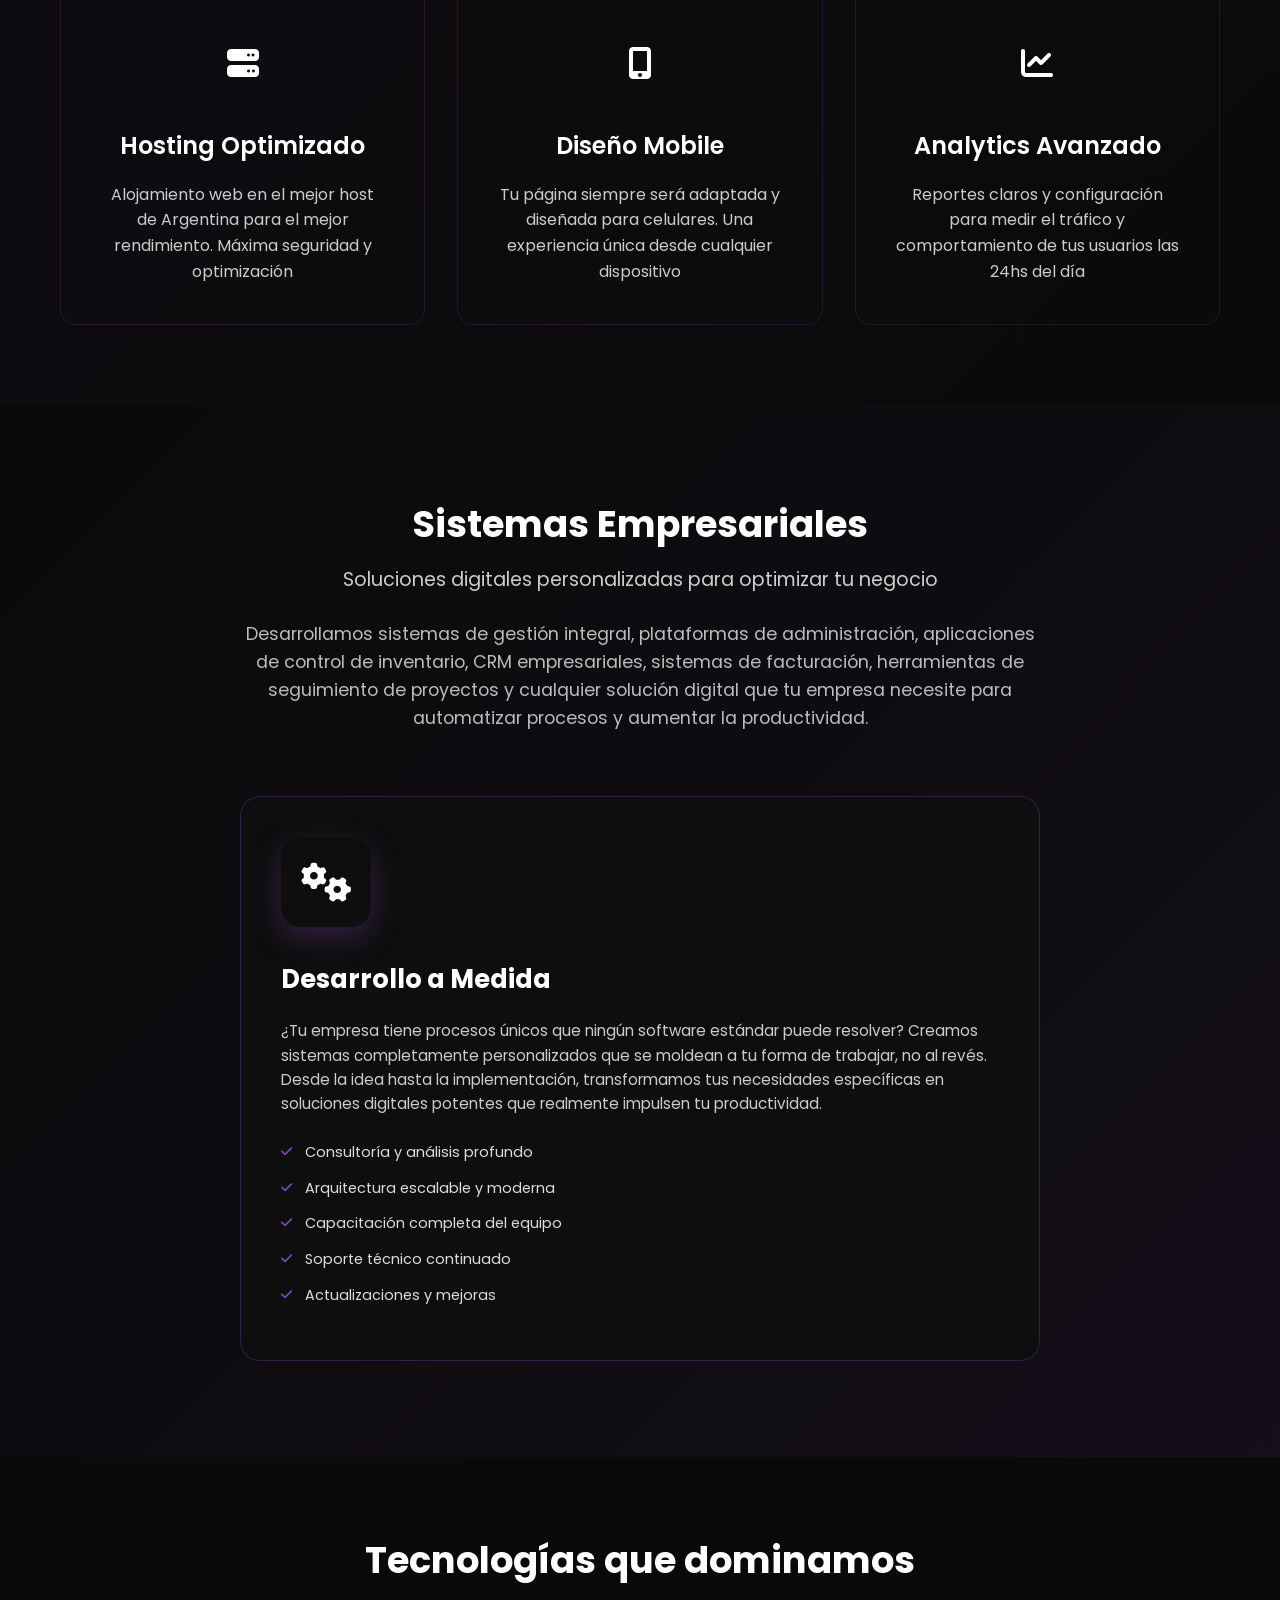
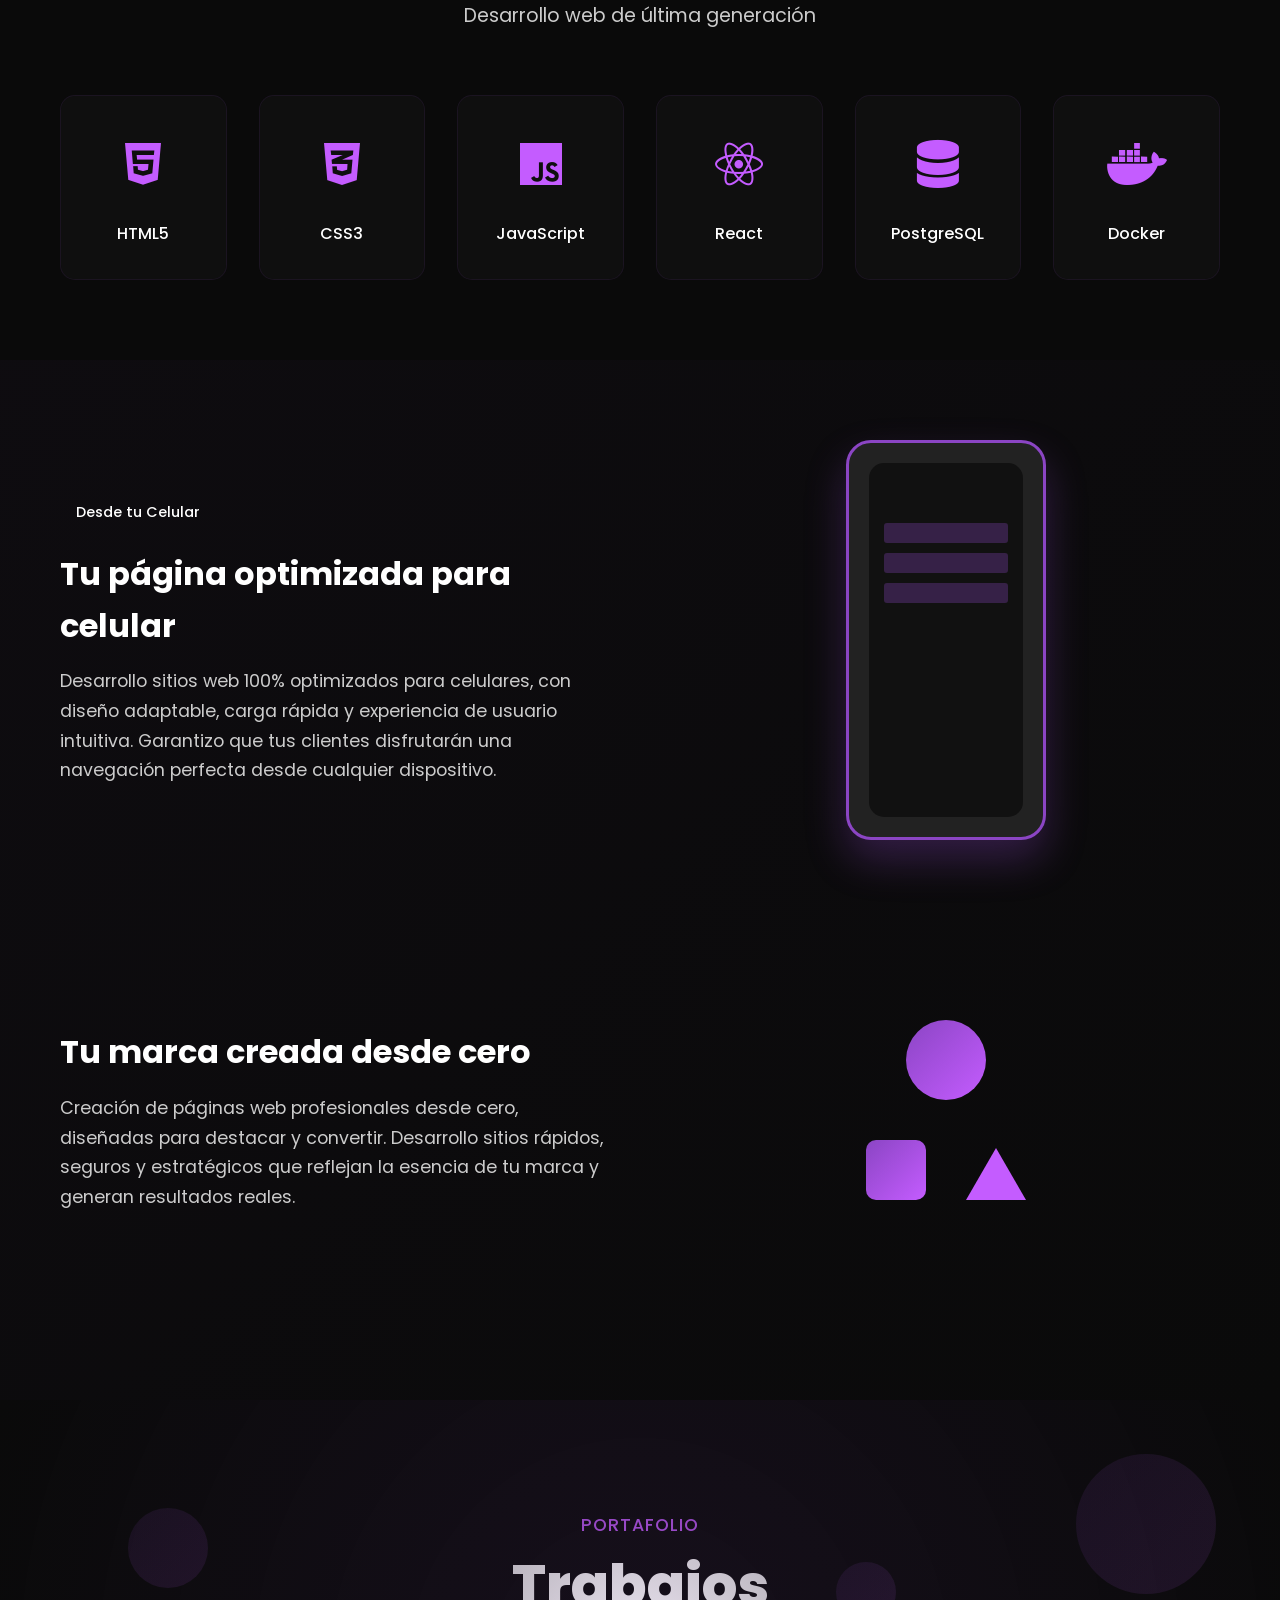
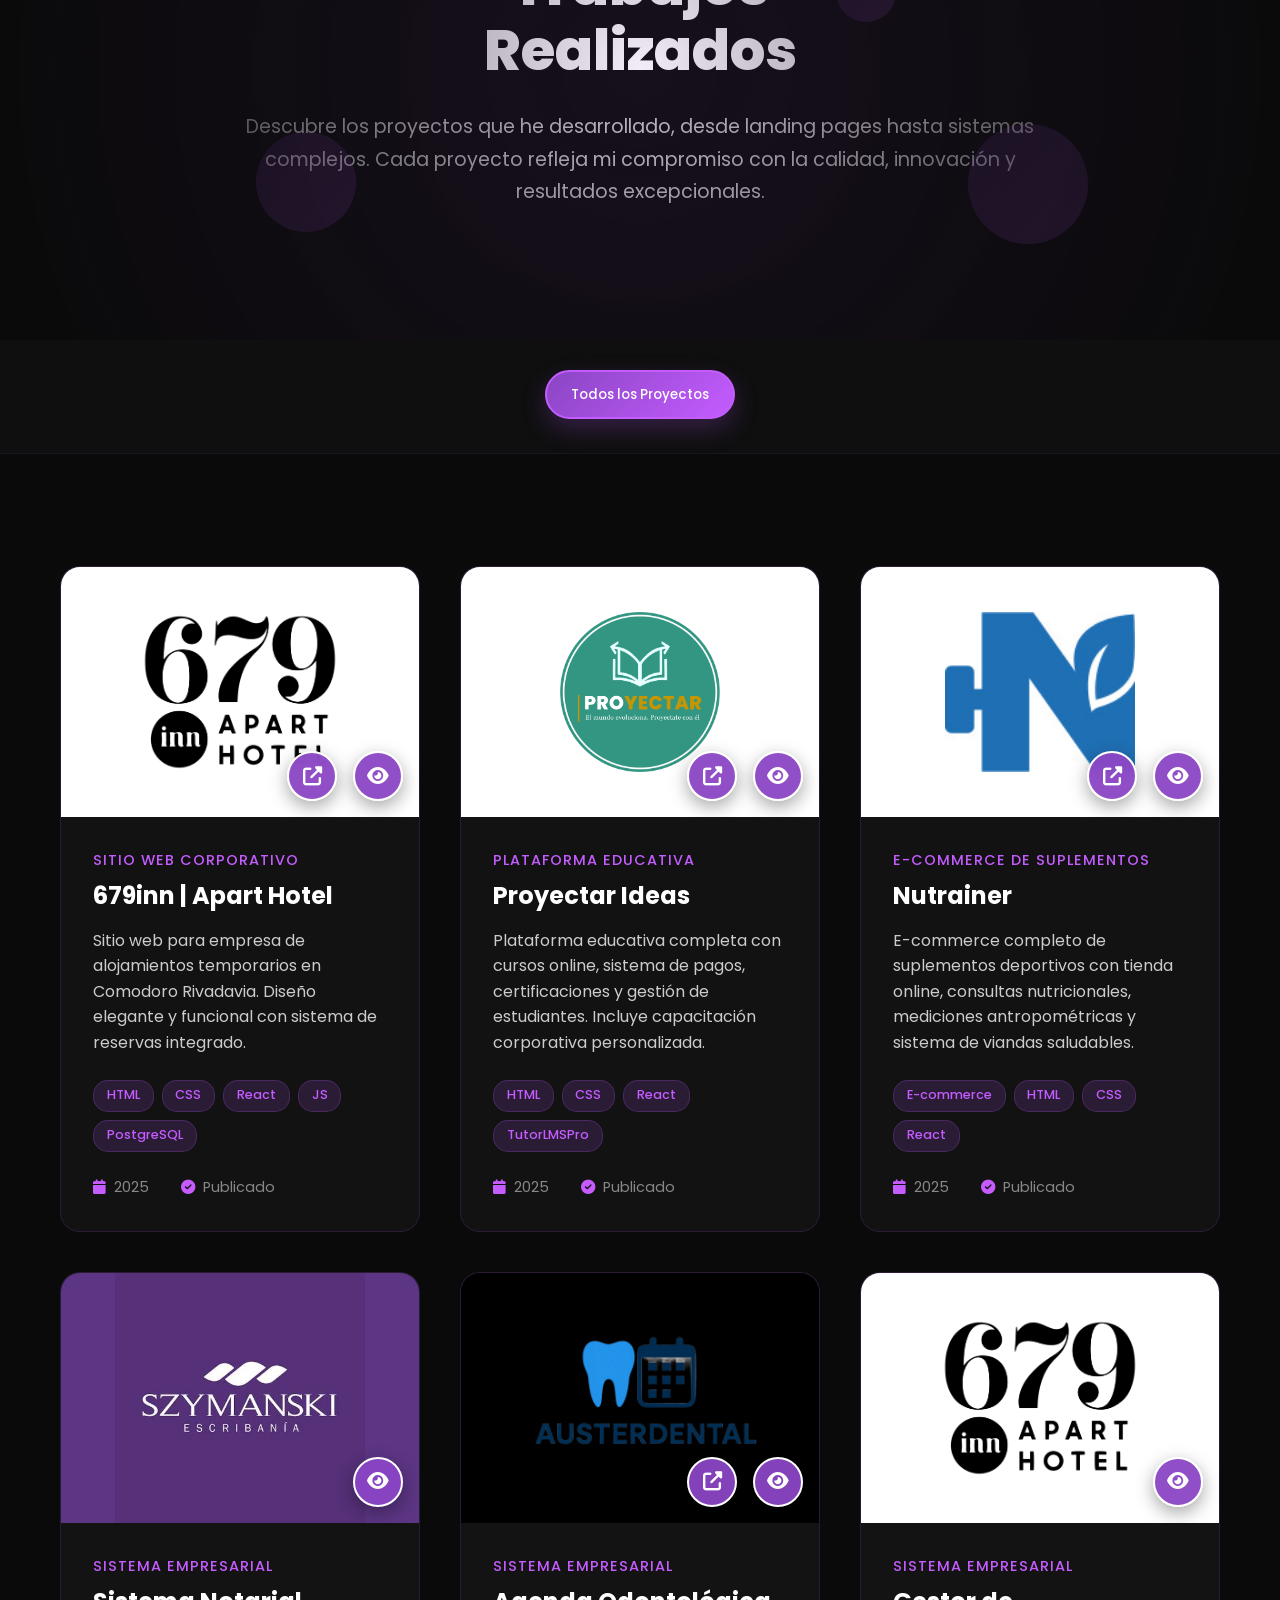
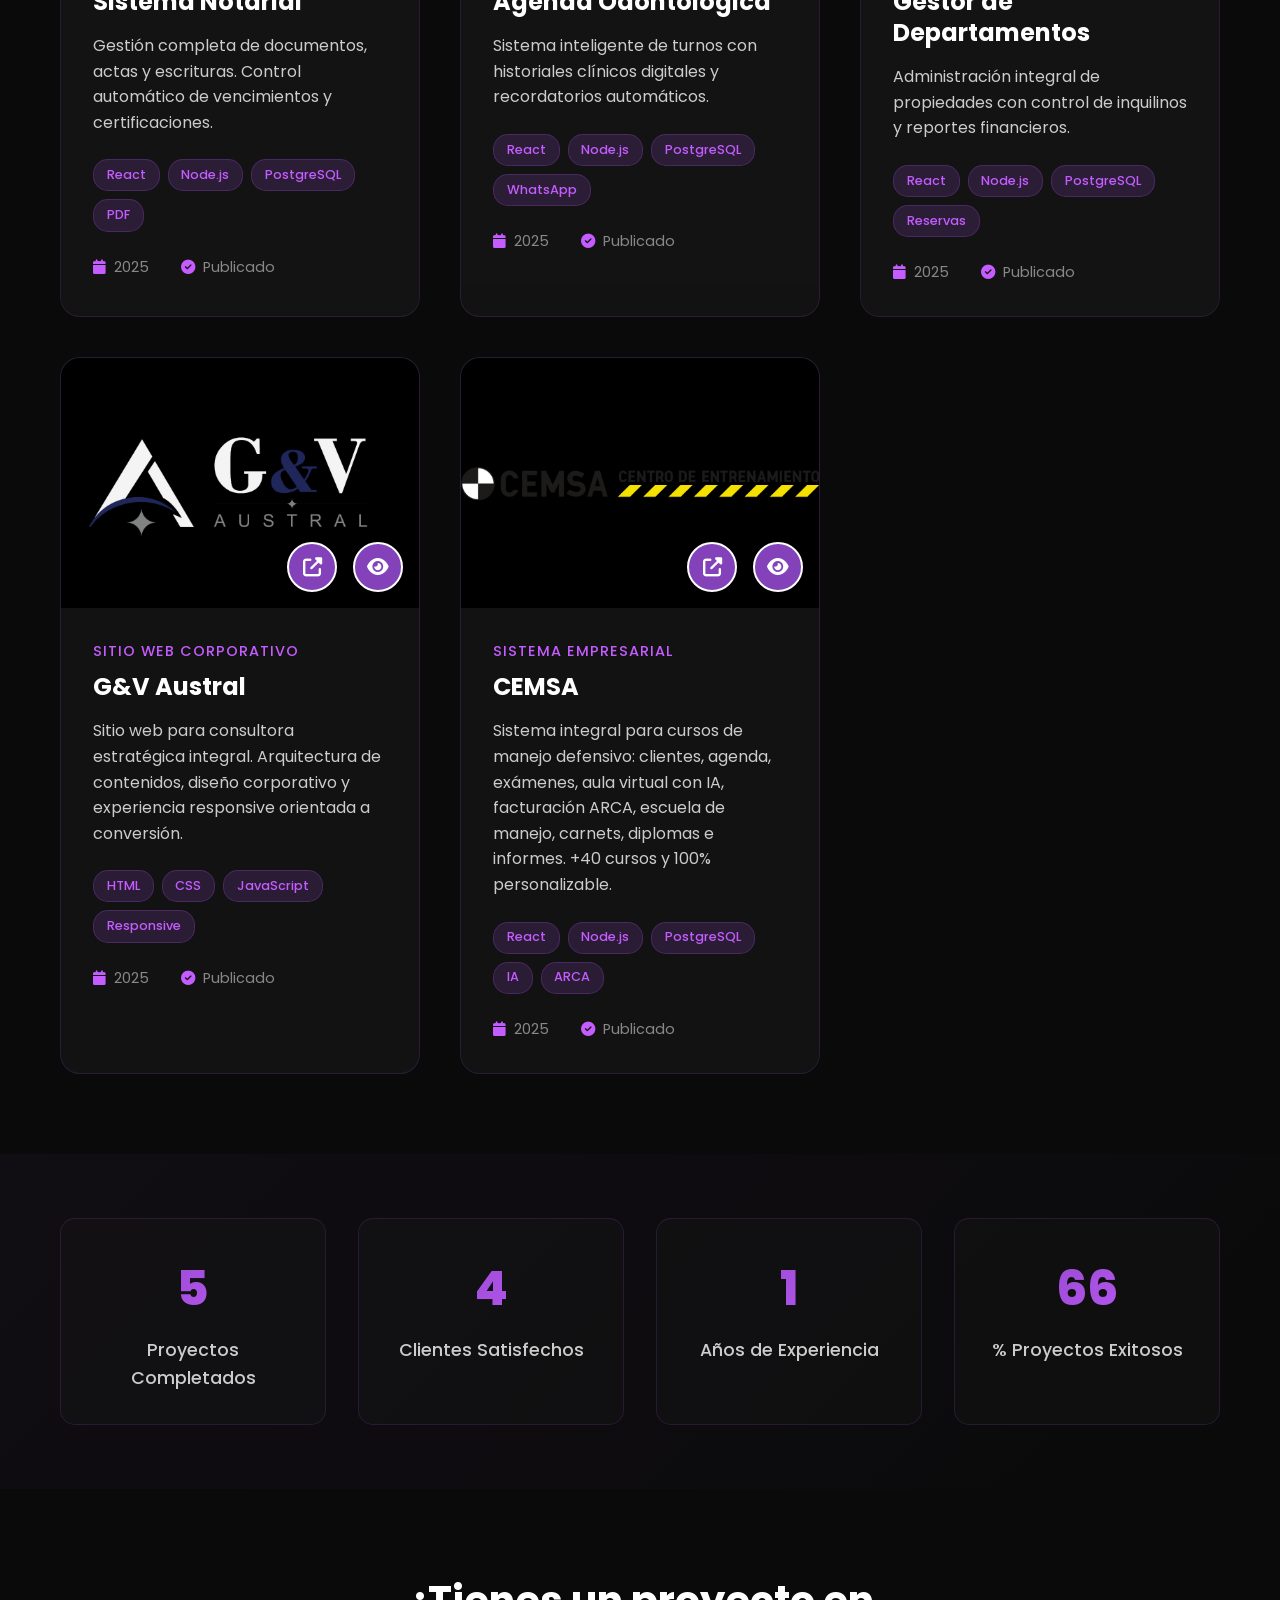
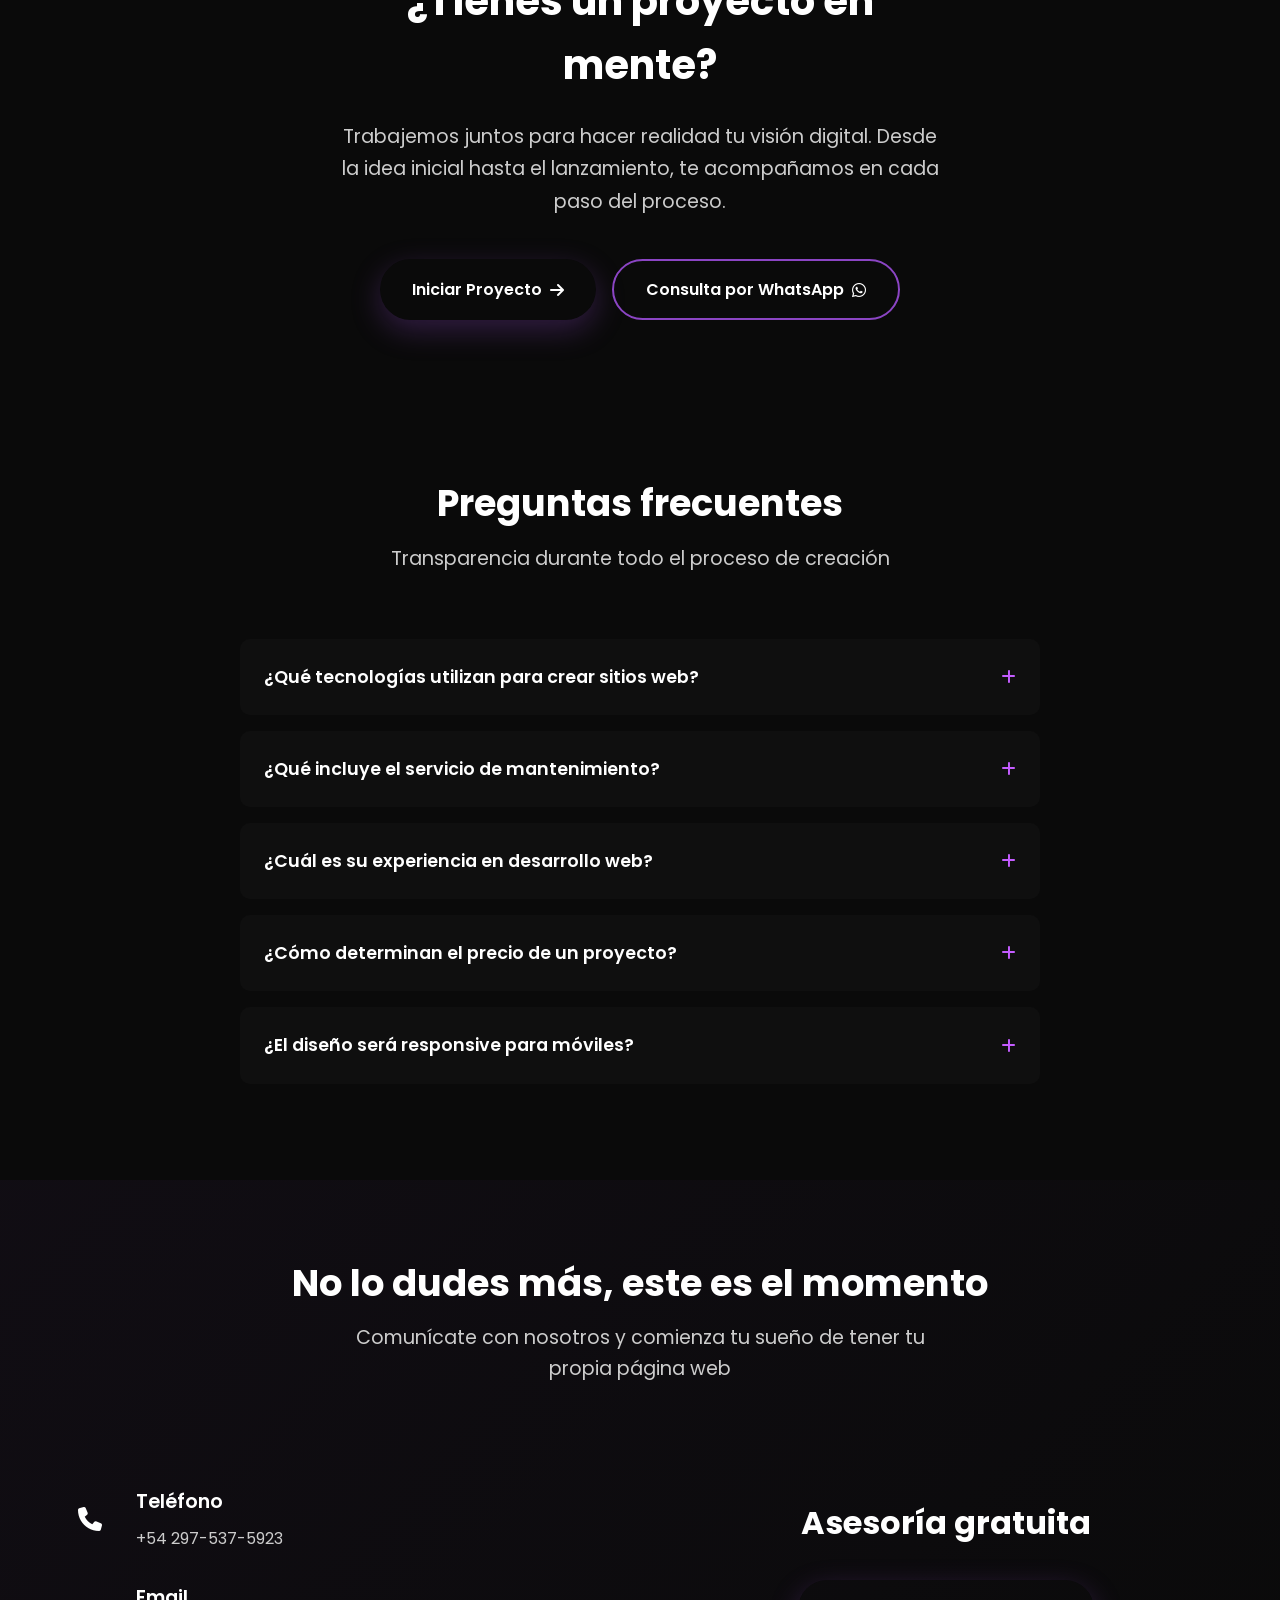
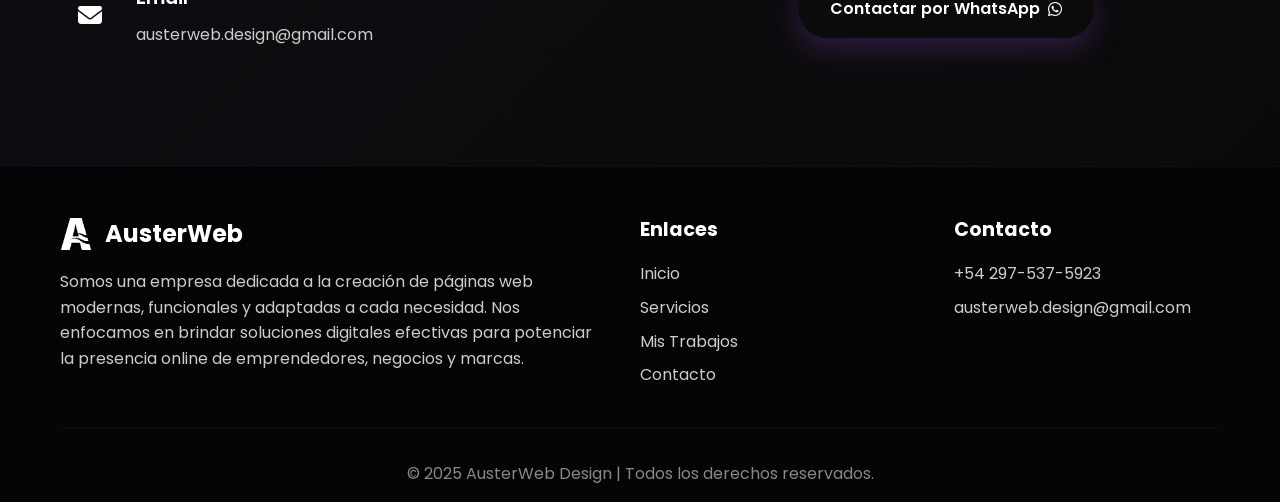
==== commit 6e648b8f: "Add CEMSA portal project with system screenshots and gallery page. Co-authored-by: Cursor <cursorage" ====
--- a/index.html
+++ b/index.html
@@ -588,6 +588,45 @@
                     </div>
                 </div>
 
+                <!-- CEMSA -->
+                <div class="project-card" data-category="all">
+                    <div class="project-image project-image--fill project-image--austerdental">
+                        <img src="LogosProyectos/cemsa.png" alt="CEMSA - Centro de Entrenamiento" loading="lazy">
+                        <div class="project-overlay">
+                            <div class="project-actions">
+                                <a href="https://portalcemsa.com.ar/dashboard" target="_blank" class="btn-action" aria-label="Ver portal">
+                                    <i class="fas fa-external-link-alt"></i>
+                                </a>
+                                <a href="cemsa.html" class="btn-action" aria-label="Ver galería">
+                                    <i class="fas fa-eye"></i>
+                                </a>
+                            </div>
+                        </div>
+                    </div>
+                    <div class="project-content">
+                        <div class="project-category">Sistema Empresarial</div>
+                        <h3 class="project-title">CEMSA</h3>
+                        <p class="project-description">Sistema integral para cursos de manejo defensivo: clientes, agenda, exámenes, aula virtual con IA, facturación ARCA, escuela de manejo, carnets, diplomas e informes. +40 cursos y 100% personalizable.</p>
+                        <div class="project-tech">
+                            <span class="tech-tag">React</span>
+                            <span class="tech-tag">Node.js</span>
+                            <span class="tech-tag">PostgreSQL</span>
+                            <span class="tech-tag">IA</span>
+                            <span class="tech-tag">ARCA</span>
+                        </div>
+                        <div class="project-stats">
+                            <div class="stat">
+                                <i class="fas fa-calendar"></i>
+                                <span>2025</span>
+                            </div>
+                            <div class="stat">
+                                <i class="fas fa-check-circle"></i>
+                                <span>Publicado</span>
+                            </div>
+                        </div>
+                    </div>
+                </div>
+
             </div>
         </div>
     </section>
@@ -597,11 +636,11 @@
         <div class="container">
             <div class="stats-grid">
                 <div class="stat-item">
+                    <div class="stat-number" data-target="8">0</div>
+                    <div class="stat-label">Proyectos Completados</div>
+                </div>
+                <div class="stat-item">
                     <div class="stat-number" data-target="7">0</div>
-                    <div class="stat-label">Proyectos Completados</div>
-                </div>
-                <div class="stat-item">
-                    <div class="stat-number" data-target="6">0</div>
                     <div class="stat-label">Clientes Satisfechos</div>
                 </div>
                 <div class="stat-item">
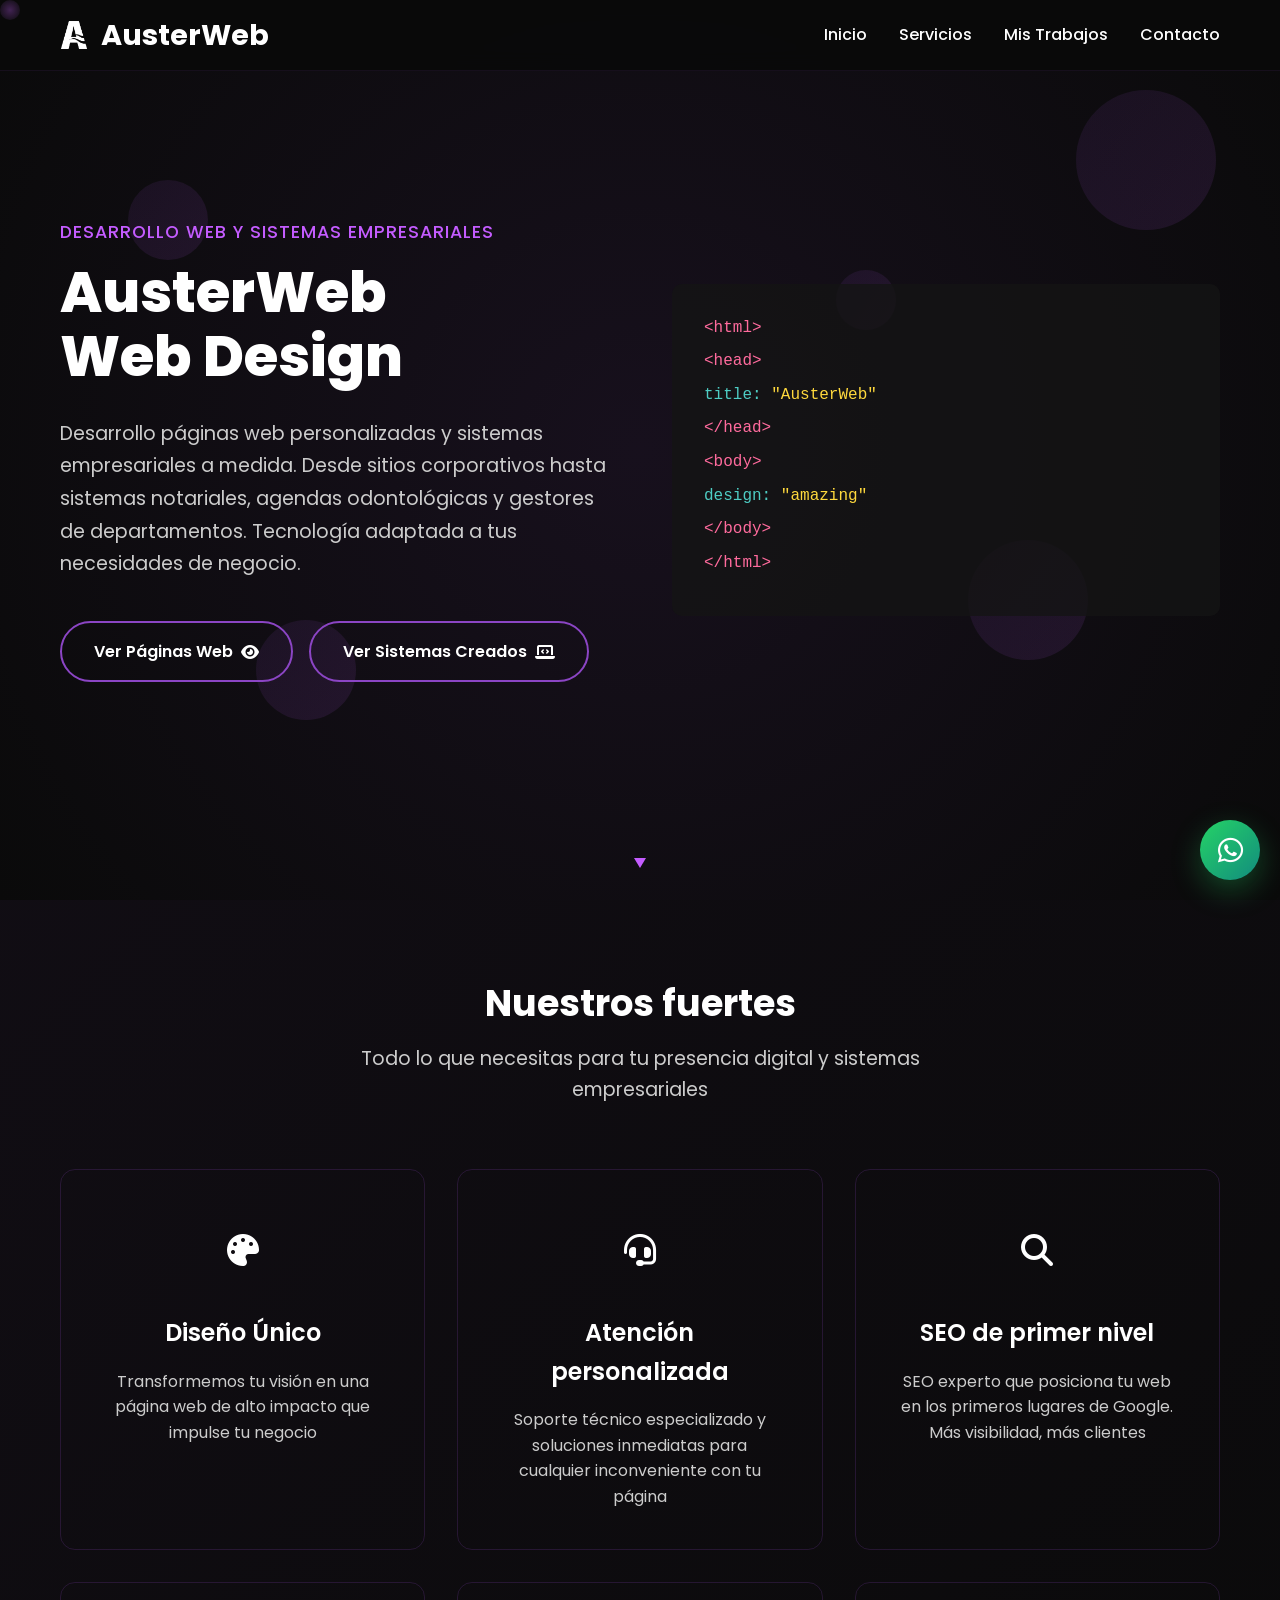
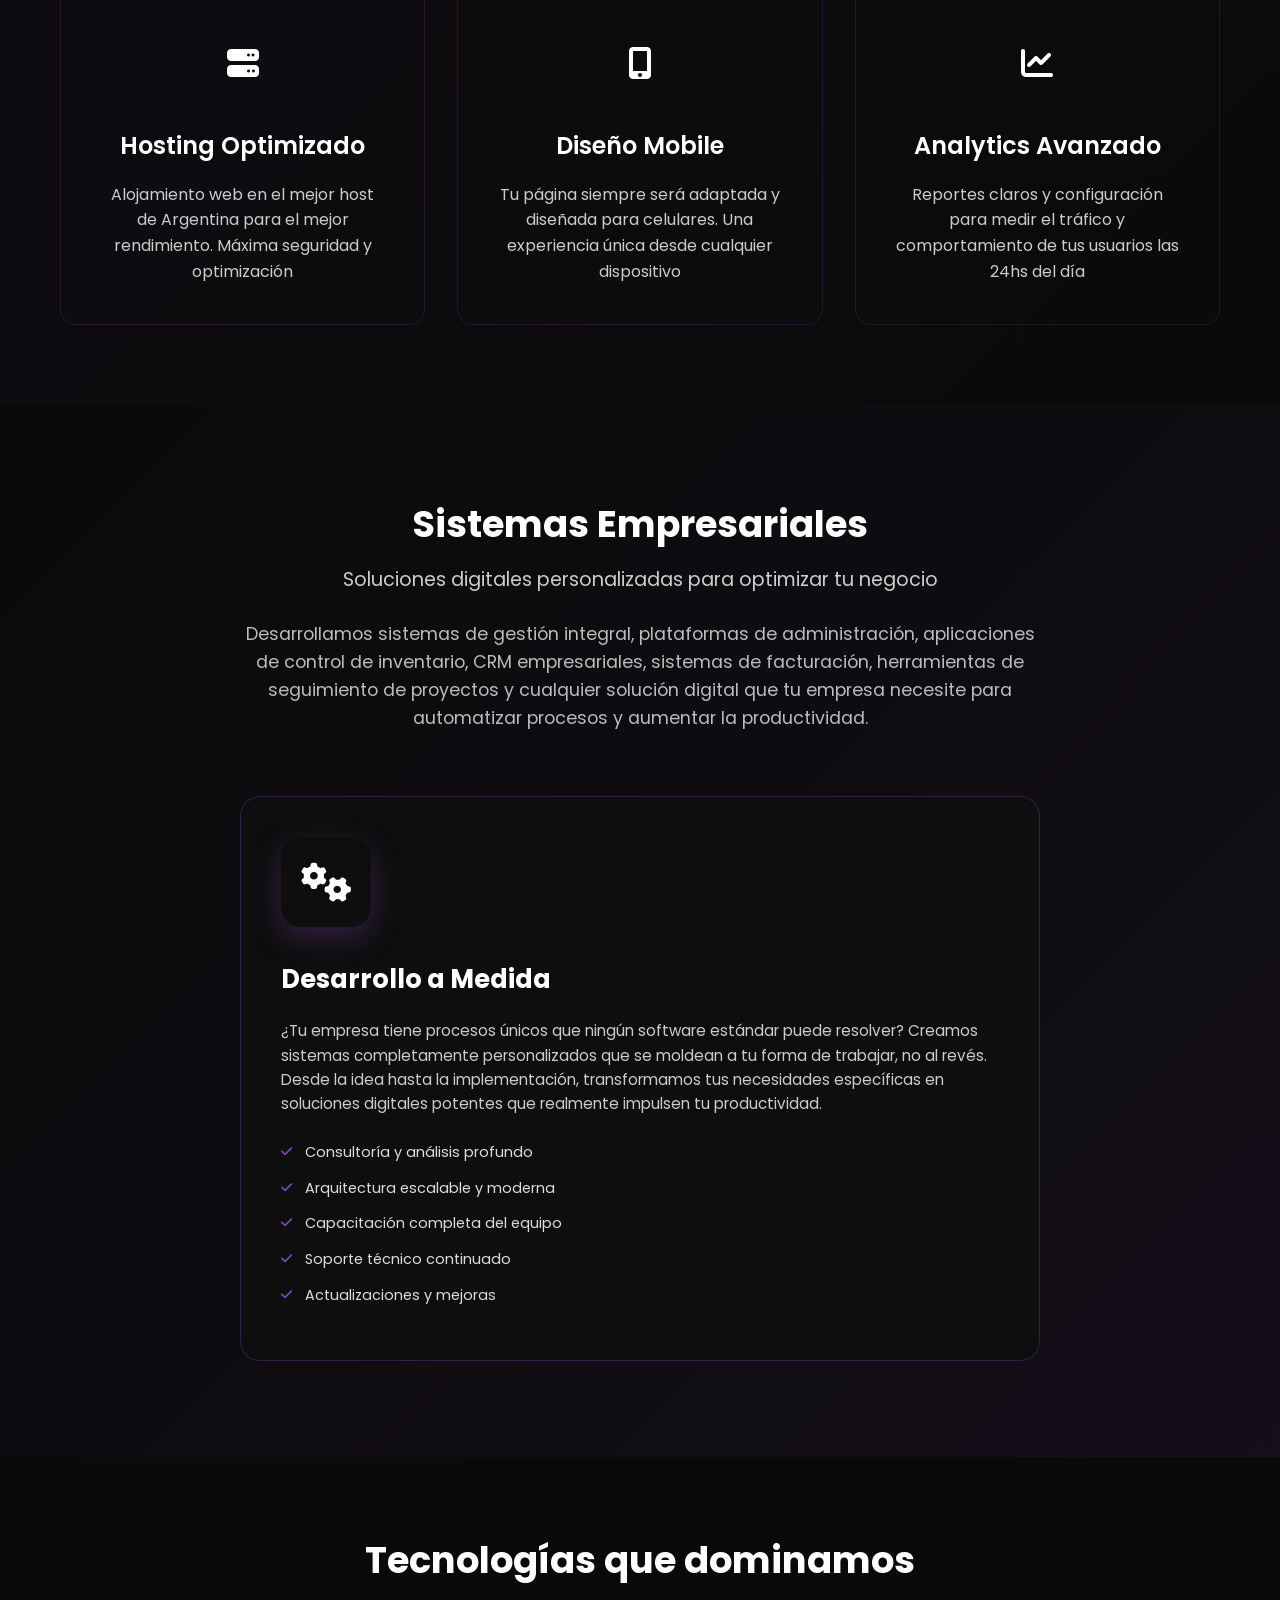
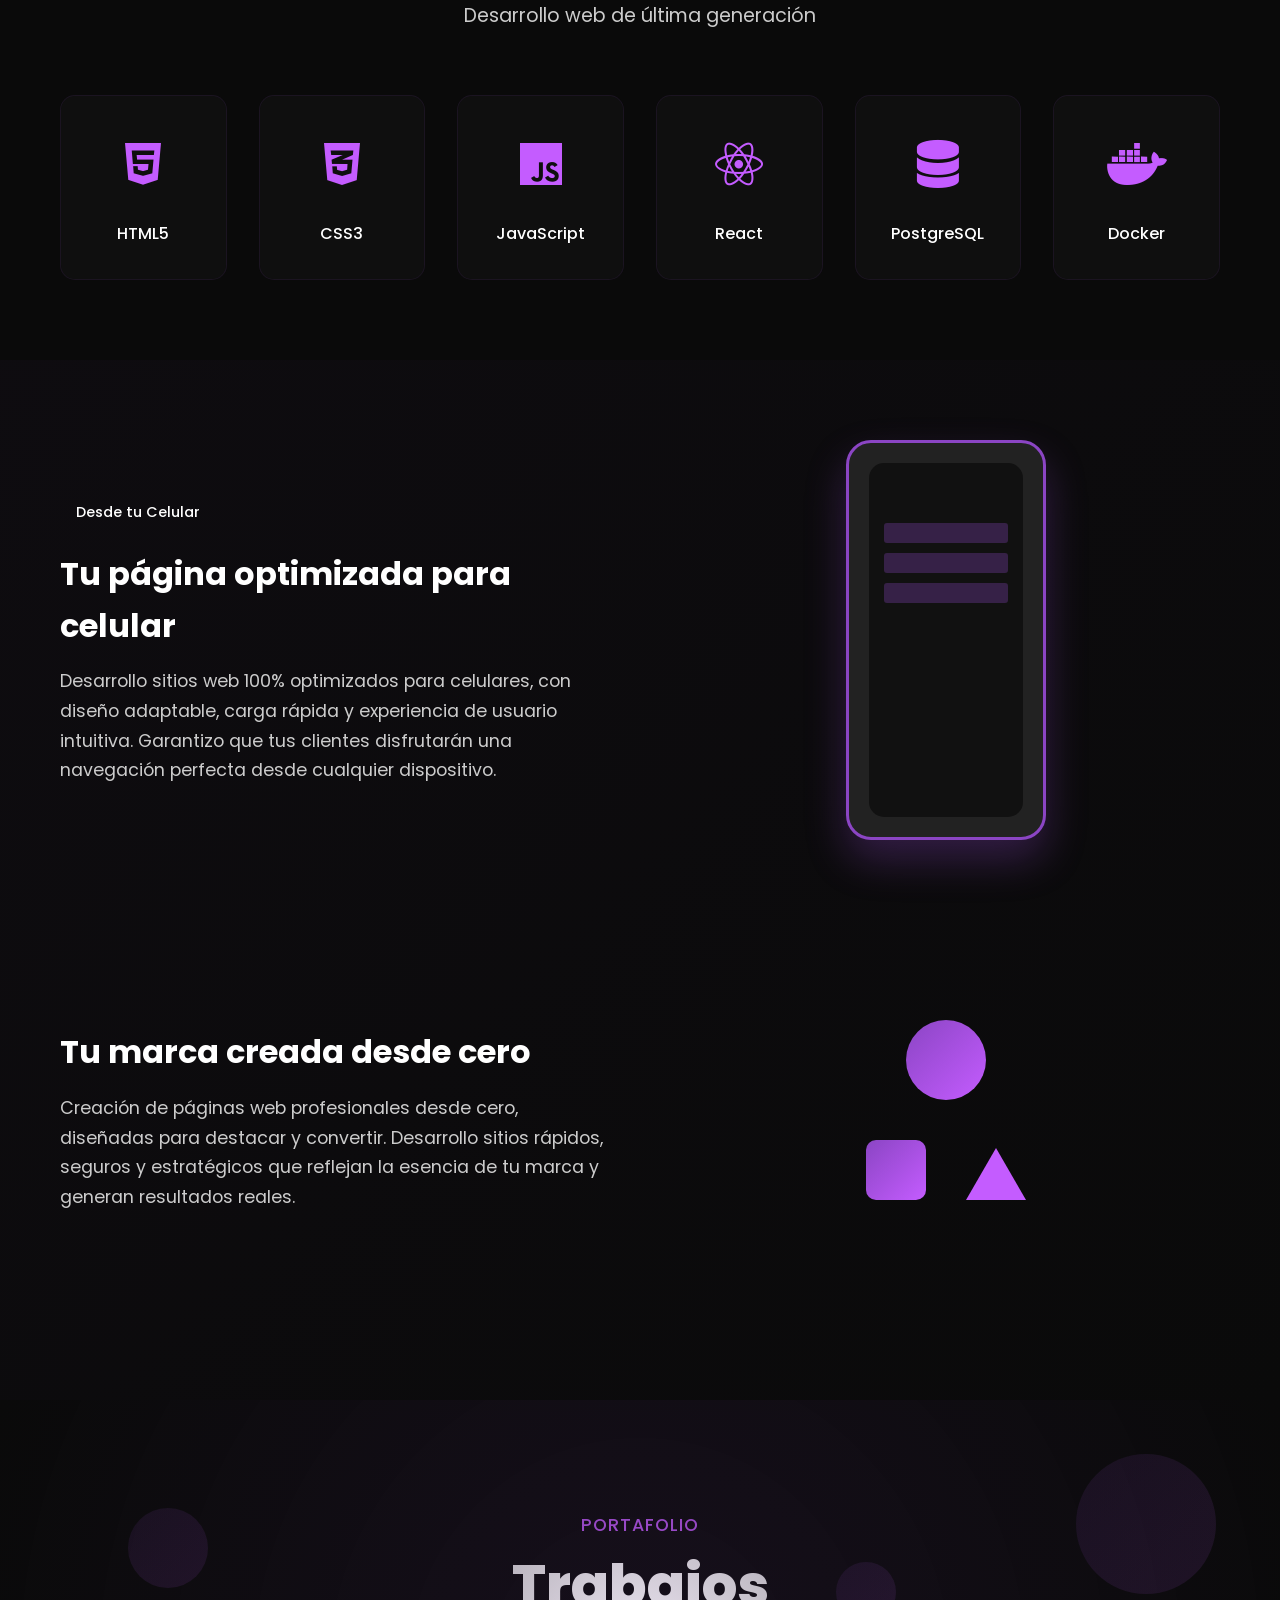
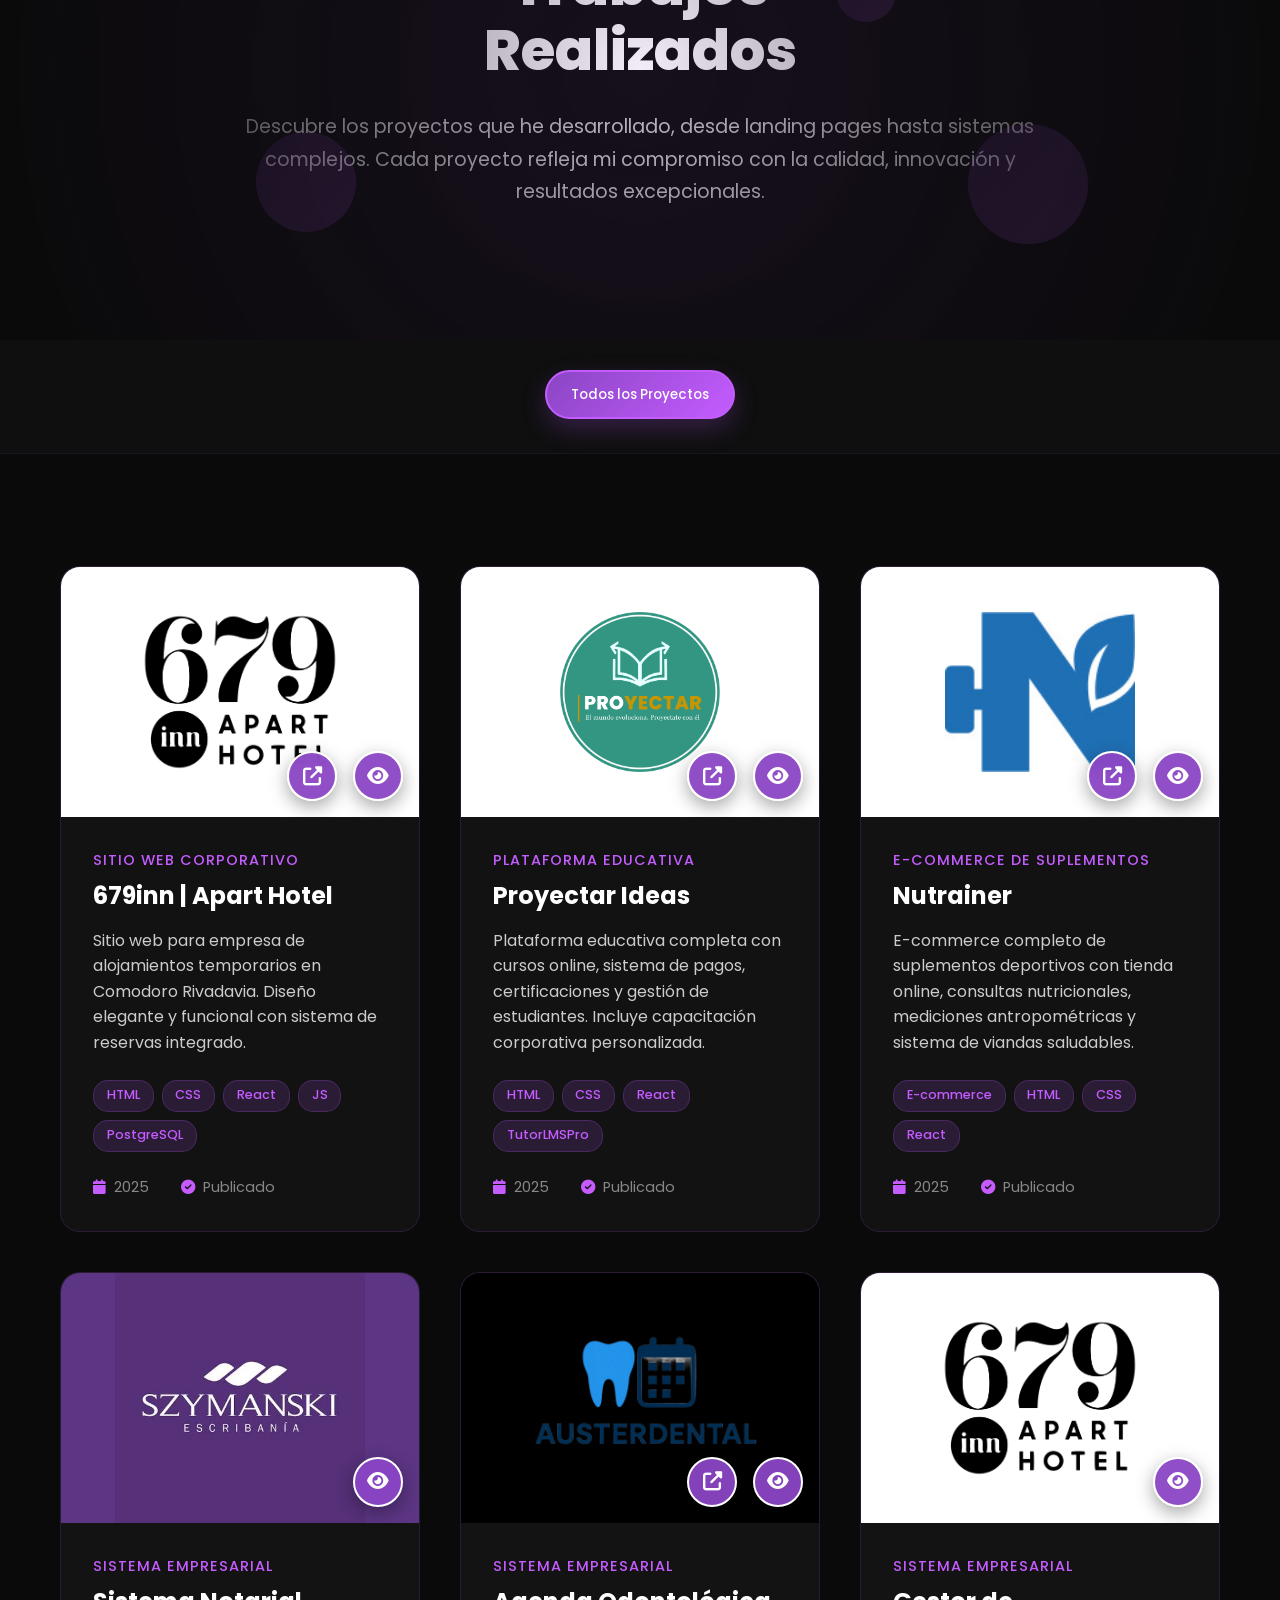
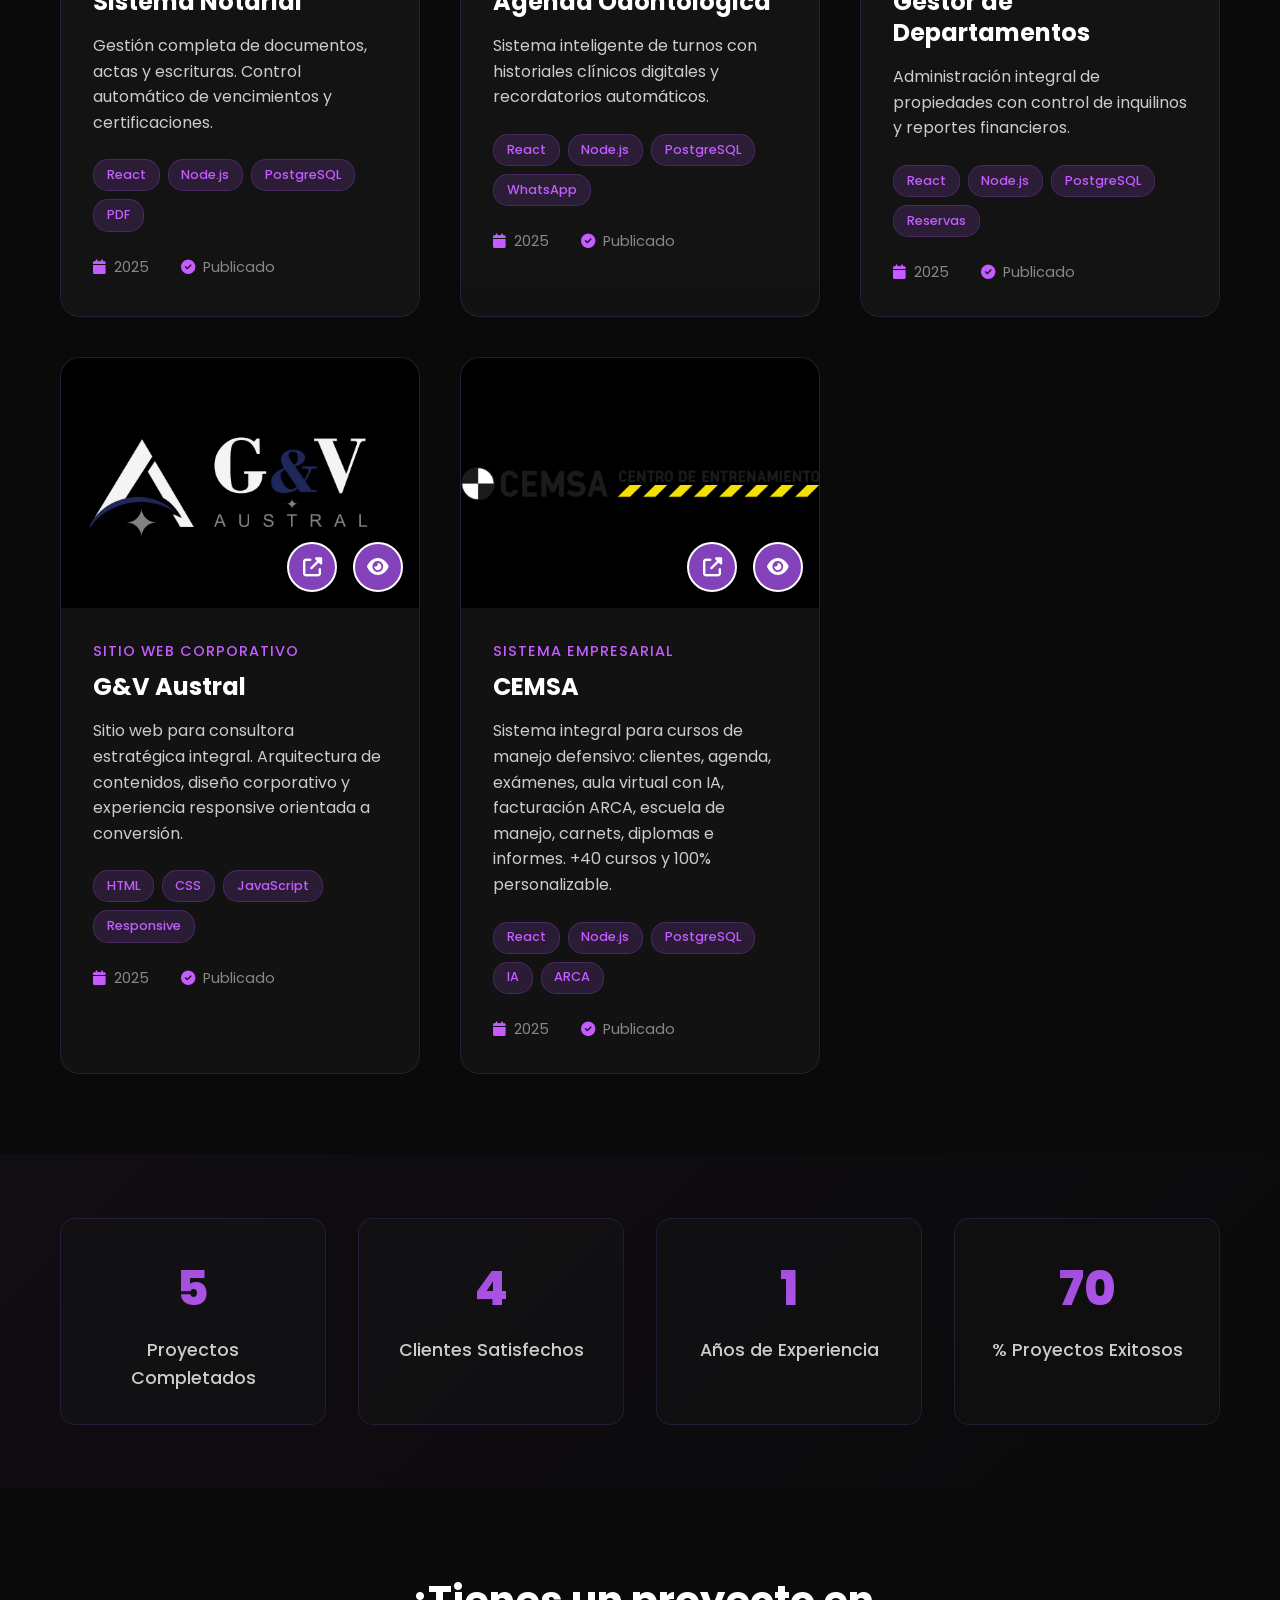
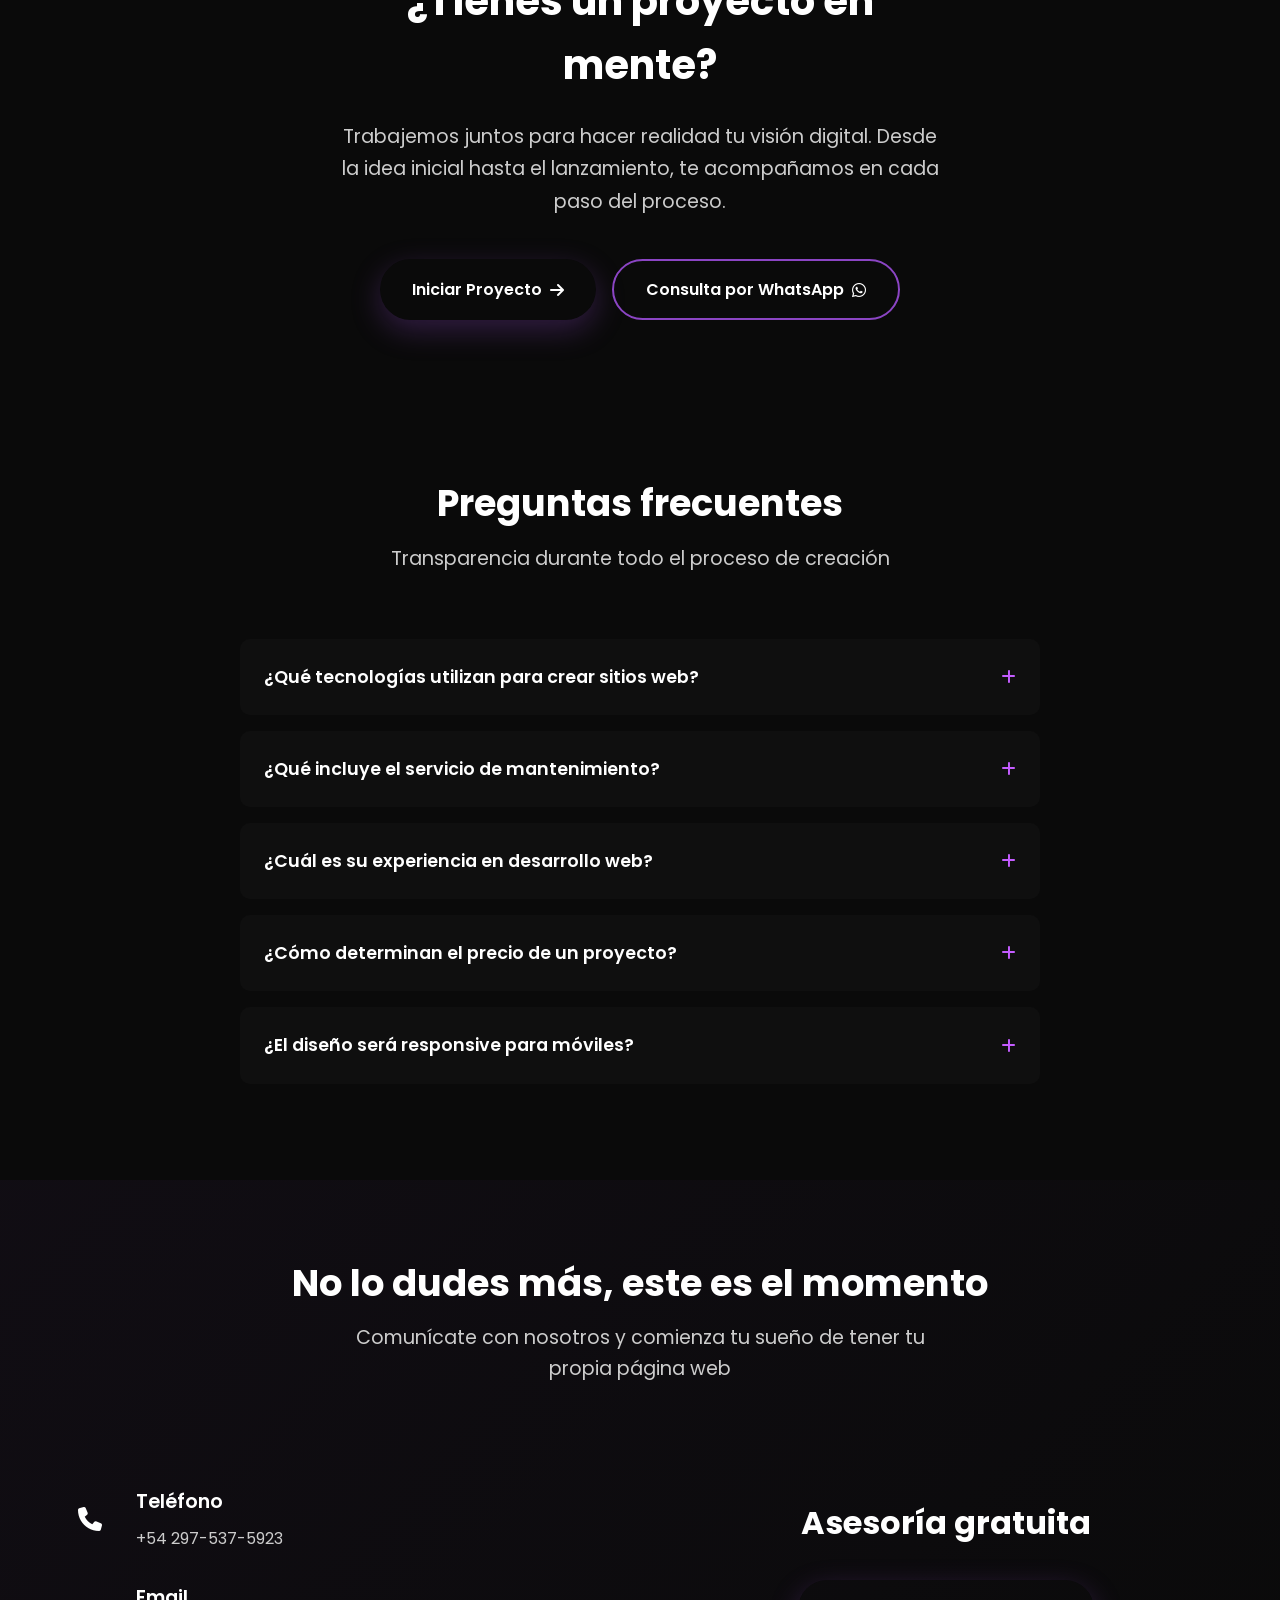
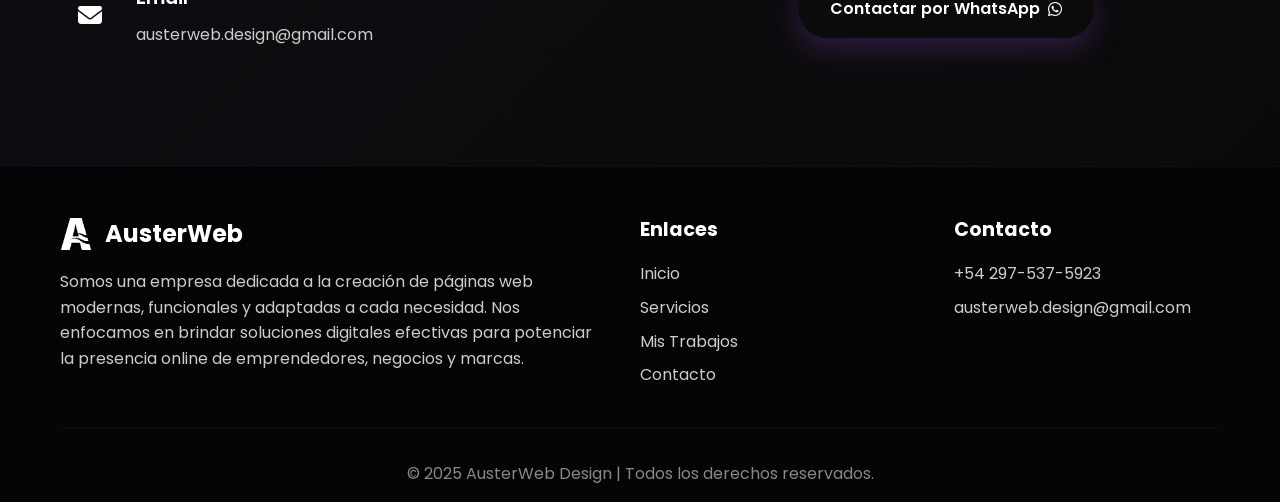
==== commit 41a85b38: "Add Facebook domain verification meta tag for Meta Business. EOF  Co-authored-by: Cursor <cursoragen" ====
--- a/index.html
+++ b/index.html
@@ -8,6 +8,7 @@
     <meta http-equiv="Expires" content="0">
     <title>AusterWeb | Web Design - Desarrollo de páginas web personalizadas</title>
     <meta name="description" content="Desarrollo webs personalizadas con diseños únicos, optimizadas para velocidad y conversión. Tecnología adaptada a tus necesidades de negocio.">
+    <meta name="facebook-domain-verification" content="oargrhitve7d5r8gbofoa93q3iufdp" />
     <link rel="icon" type="image/png" href="LogosProyectos/Logo_negro.png">
     
     <!-- Open Graph / Facebook -->
